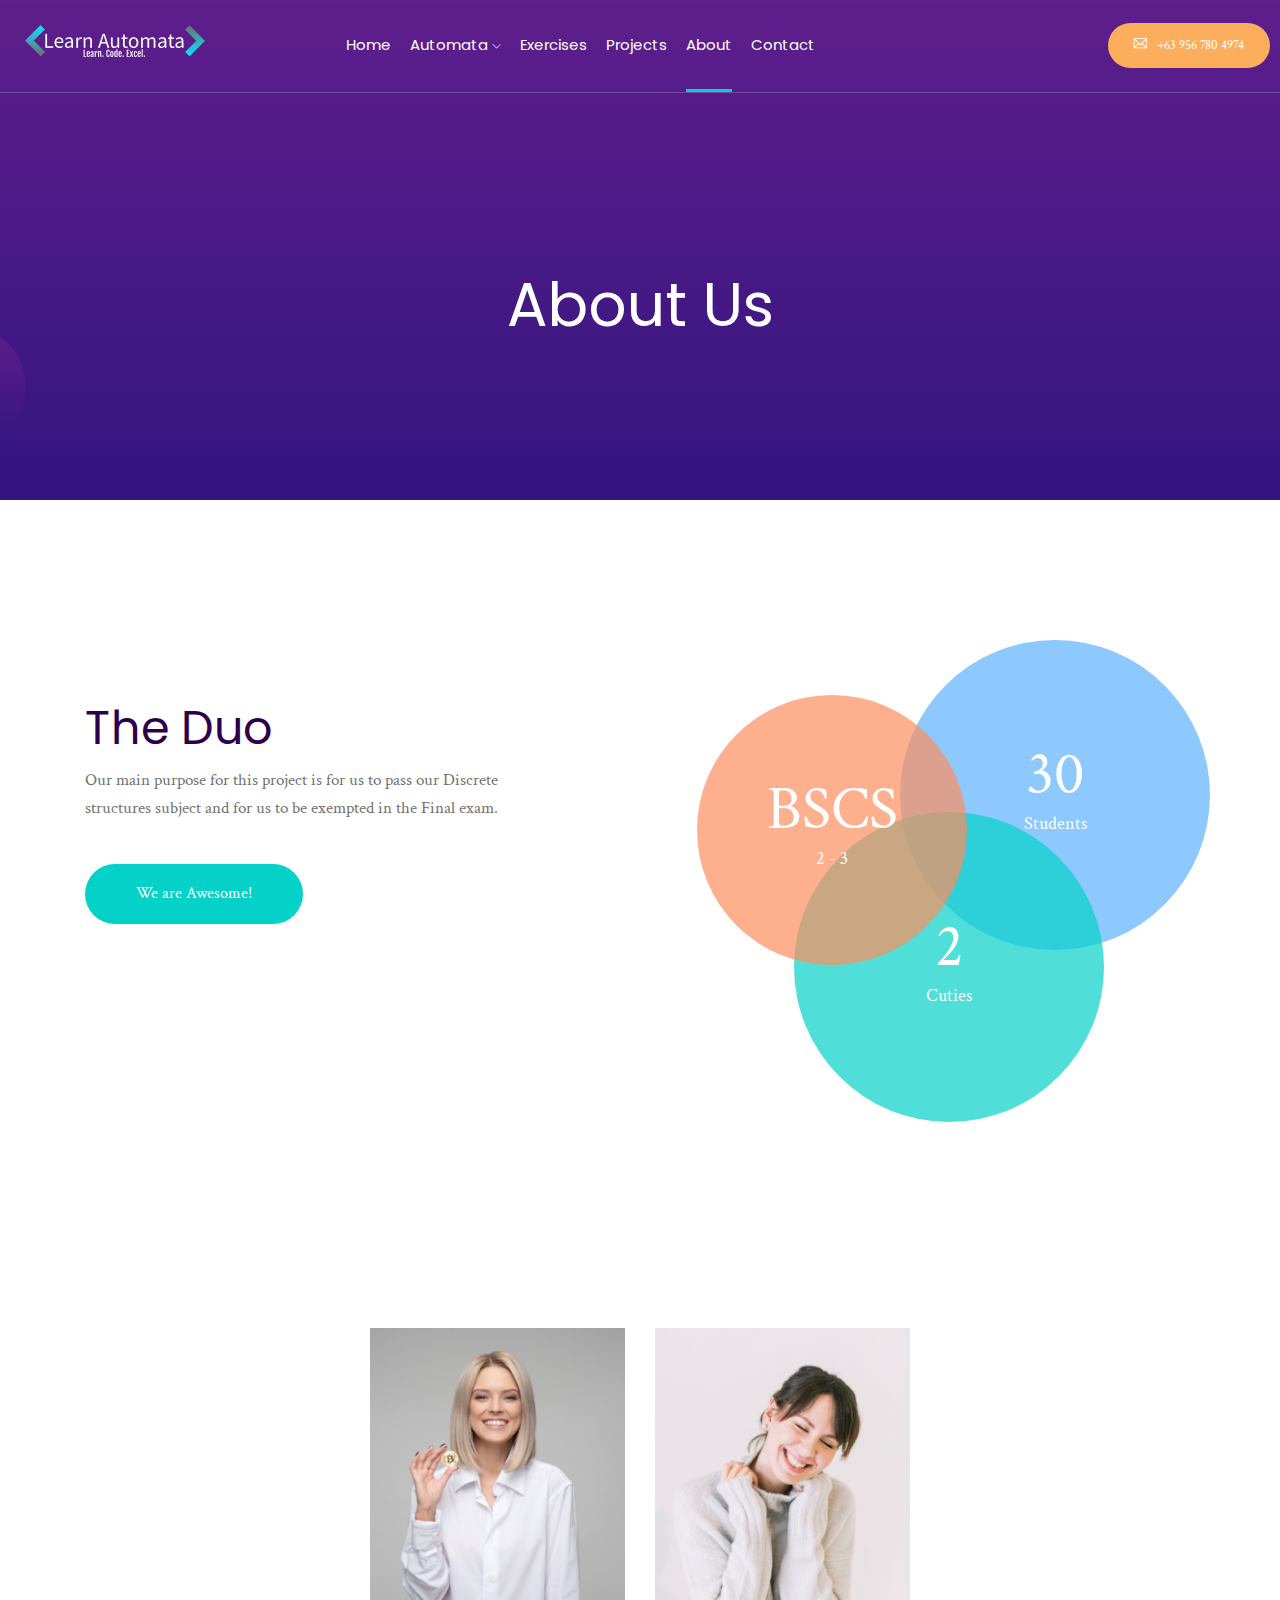
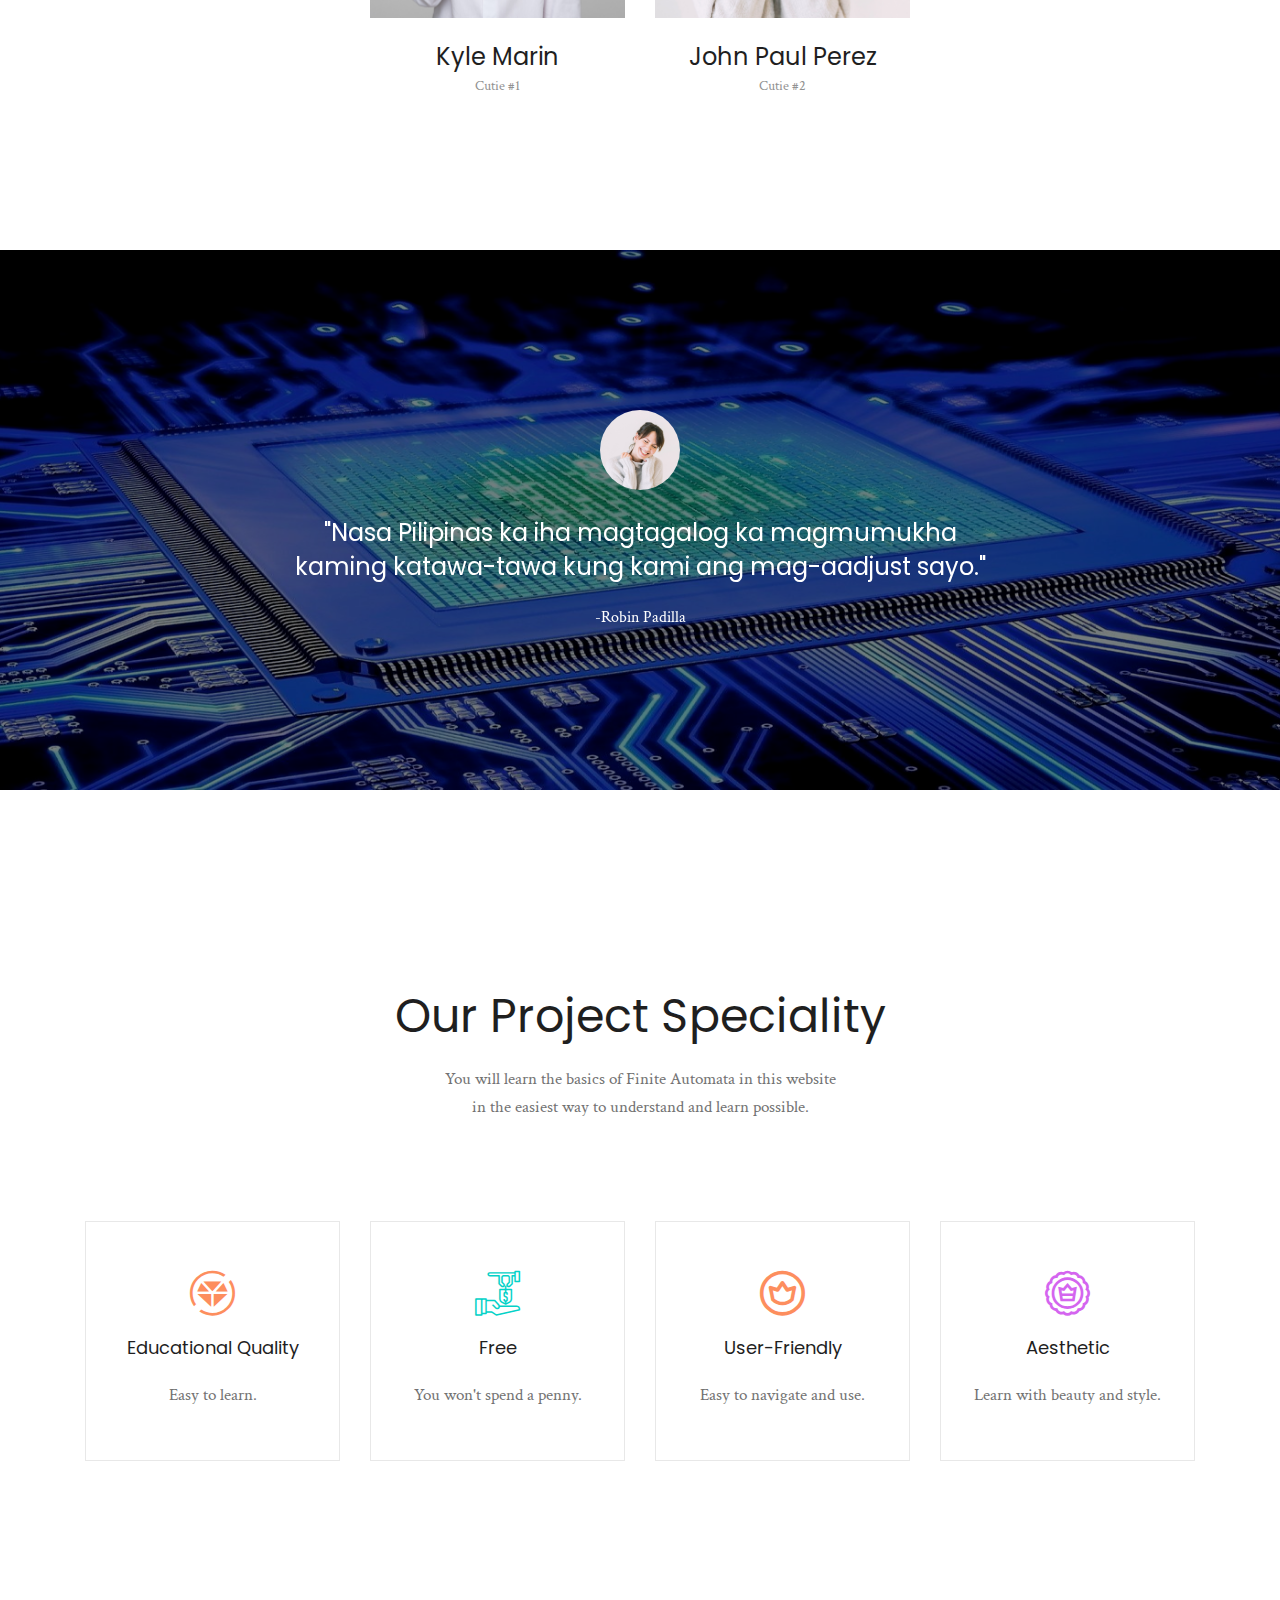
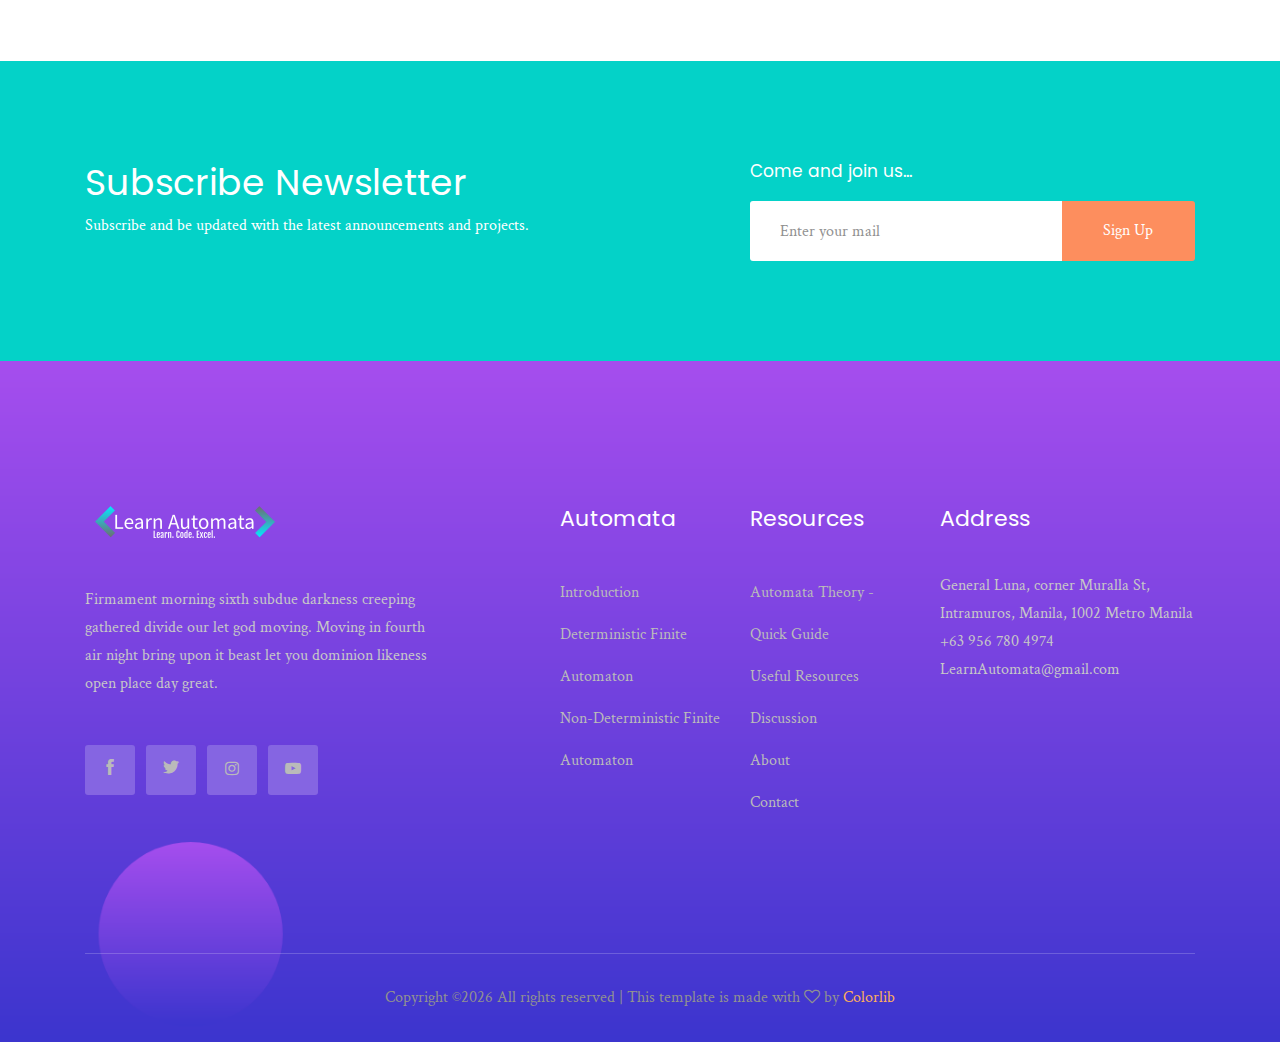
==== about.html @ 72d00b86 "123" ====
<!doctype html>
<html class="no-js" lang="zxx">

<head>
    <meta charset="utf-8">
    <meta http-equiv="x-ua-compatible" content="ie=edge">
    <title>Learn Automata</title>
    <meta name="description" content="">
    <meta name="viewport" content="width=device-width, initial-scale=1">

    <!-- <link rel="manifest" href="site.webmanifest"> -->
    <link rel="shortcut icon" type="image/x-icon" href="img/favicon.png">
    <!-- Place favicon.ico in the root directory -->

    <!-- CSS here -->
    <link rel="stylesheet" href="css/bootstrap.min.css">
    <link rel="stylesheet" href="css/owl.carousel.min.css">
    <link rel="stylesheet" href="css/magnific-popup.css">
    <link rel="stylesheet" href="css/font-awesome.min.css">
    <link rel="stylesheet" href="css/themify-icons.css">
    <link rel="stylesheet" href="css/nice-select.css">
    <link rel="stylesheet" href="css/flaticon.css">
    <link rel="stylesheet" href="css/gijgo.css">
    <link rel="stylesheet" href="css/animate.css">
    <link rel="stylesheet" href="css/slicknav.css">
    <link rel="stylesheet" href="css/style.css">
    <!-- <link rel="stylesheet" href="css/responsive.css"> -->
</head>

<body>
    <!--[if lte IE 9]>
            <p class="browserupgrade">You are using an <strong>outdated</strong> browser. Please <a href="https://browsehappy.com/">upgrade your browser</a> to improve your experience and security.</p>
        <![endif]-->

  <!-- header-start -->
    <header>
        <div class="header-area ">
            <div id="sticky-header" class="main-header-area">
                <div class="container-fluid p-0">
                    <div class="row align-items-center no-gutters">
                        <div class="col-xl-2 col-lg-2">
                            <div class="logo-img">
                                <a href="index.html">
                                    <img src="img/logo.png" alt="">
                                </a>
                            </div>
                        </div>
                        <div class="col-xl-7 col-lg-7">
                            <div class="main-menu  d-none d-lg-block">
                                <nav>
                                    <ul id="navigation">
                                        <li><a href="index.html">home</a></li>
                                        <li><a href="#">Automata <i class="ti-angle-down"></i></a>
                                            <ul class="submenu">
                                                <li><a href="course_details.html">Introduction</a></li>
                                                <li><a href="elements.html">Deterministic Finite Automaton</a></li>
												<li><a href="elements.html">Non-Deterministic Finite Automaton</a></li>
												<li><a href="elements.html">Terminologies</a></li>
                                            </ul>
                                        </li>
					<li><a href="Courses.html">Exercises</a></li>
                    <li><a href="blog.html">Projects</a></li>
					<li><a class="active" href="about.html">About</a></li>
                                        <li><a href="contact.html">Contact</a></li>
                                    </ul>
                                </nav>
                            </div>
                        </div>
                        <div class="col-xl-3 col-lg-3 d-none d-lg-block">
                            <div class="log_chat_area d-flex align-items-center">
                                <div class="live_chat_btn">
                                    <a class="boxed_btn_orange" href="#">
                                        <i class="ti-email"></i>
                                        <span>+63 956 780 4974</span>
                                    </a>
                                </div>
                            </div>
                        </div>
                        <div class="col-12">
                            <div class="mobile_menu d-  d-lg-none"></div>
                        </div>  
                    </div>
                </div>
            </div>
        </div>
    </header>
    <!-- header-end -->

        <!-- bradcam_area_start -->
        <div class="bradcam_area breadcam_bg overlay2">
            <h3>About Us</h3>
        </div>
        <!-- bradcam_area_end -->

    <!-- about_area_start -->
    <div class="about_area">
        <div class="container">
            <div class="row">
                <div class="col-xl-5 col-lg-6">
                    <div class="single_about_info">
                        <h3>The Duo</h3>
                        <p>Our main purpose for this project is for us to pass our Discrete 
							structures subject and for us to be exempted in the Final exam.</p>
                        <a href="#" class="boxed_btn">We are Awesome!</a>
                    </div>
                </div>
                <div class="col-xl-6 offset-xl-1 col-lg-6">
                    <div class="about_tutorials">
                        <div class="courses">
                            <div class="inner_courses">
                                <div class="text_info">
                                    <span>BSCS</span>
                                    <p> 2 - 3</p>
                                </div>
                            </div>
                        </div>
                        <div class="courses-blue">
                            <div class="inner_courses">
                                <div class="text_info">
                                    <span>30</span>
                                    <p> Students</p>
                                </div>

                            </div>
                        </div>
                        <div class="courses-sky">
                            <div class="inner_courses">
                                <div class="text_info">
                                    <span>2</span>
                                    <p> Cuties</p>
                                </div>

                            </div>
                        </div>
                    </div>
                </div>
            </div>
        </div>
    </div>
    <!-- about_area_end -->

    <!-- our_team_member_start -->
    <div class="our_team_member">
        <div class="container">
            <div class="row">
                 <div class="col-xl-3 col-md-6 col-lg-3">
                    <div class="single_team">
                        <div class="thumb">
                            <img src="" alt="">
                            <div class="social_link">
                                <a href="#"><i class="fa fa-envelope"></i></a>
                                <a href="#"><i class="fa fa-twitter"></i></a>
                                <a href="#"><i class="fa fa-linkedin"></i></a>
                            </div>
                        </div>
                        <div class="master_name text-center">
                            <h3></h3>
                            <p></p>
                        </div>
                    </div>
                </div>
                <div class="col-xl-3 col-md-6 col-lg-3">
                    <div class="single_team">
                        <div class="thumb">
                            <img src="img/team/2.png" alt="">
                            <div class="social_link">
                                <a href="#"><i class="fa fa-envelope"></i></a>
                                <a href="#"><i class="fa fa-twitter"></i></a>
                                <a href="#"><i class="fa fa-linkedin"></i></a>
                            </div>
                        </div>
                        <div class="master_name text-center">
                            <h3>Kyle Marin</h3>
                            <p>Cutie #1</p>
                        </div>
                    </div>
                </div>
                <div class="col-xl-3 col-md-6 col-lg-3">
                    <div class="single_team">
                        <div class="thumb">
                            <img src="img/team/3.png" alt="">
                            <div class="social_link">
                                <a href="#"><i class="fa fa-envelope"></i></a>
                                <a href="#"><i class="fa fa-twitter"></i></a>
                                <a href="#"><i class="fa fa-linkedin"></i></a>
                            </div>
                        </div>
                        <div class="master_name text-center">
                            <h3>John Paul Perez</h3>
                            <p>Cutie #2</p>
                        </div>
                    </div>
                </div>
                <div class="col-xl-3 col-md-6 col-lg-3">
                    <div class="single_team">
                        <div class="thumb">
                            <img src="" alt="">
                            <div class="social_link">
                                <a href="#"><i class="fa fa-envelope"></i></a>
                                <a href="#"><i class="fa fa-twitter"></i></a>
                                <a href="#"><i class="fa fa-linkedin"></i></a>
                            </div>
                        </div>
                        <div class="master_name text-center">
                            <h3></h3>
                            <p></p>
                        </div>
                    </div>
                </div>
            </div>
        </div>
    </div>
    <!-- our_team_member_end -->

    <!-- testimonial_area_start -->
    <div class="testimonial_area testimonial_bg_1 overlay">
        <div class="testmonial_active owl-carousel">
            <div class="single_testmoial">
                <div class="container">
                    <div class="row">
                        <div class="col-xl-12">
                            <div class="testmonial_text text-center">
                                <div class="author_img">
                                    <img src="img/testmonial/author_img.png" alt="">
                                </div>
                                <p>
                                    "Nasa Pilipinas ka iha magtagalog ka magmumukha <br>
                                    kaming katawa-tawa kung kami ang mag-aadjust sayo."
                                </p>
                                <span> -Robin Padilla</span>
                            </div>
                        </div>
                    </div>
                </div>
            </div>
            <div class="single_testmoial">
                <div class="container">
                    <div class="row">
                        <div class="col-xl-12">
                            <div class="testmonial_text text-center">
                                <div class="author_img">
                                    <img src="img/testmonial/author_img.png" alt="">
                                </div>
                                <p>
                                    "Aling Vicky! Aling Vicky! <br> 
									Yung anak mo nahulog sa kanal!"
                                </p>
                                <span> -Bystander</span>
                            </div>
                        </div>
                    </div>
                </div>
            </div>
			<div class="single_testmoial">
                <div class="container">
                    <div class="row">
                        <div class="col-xl-12">
                            <div class="testmonial_text text-center">
                                <div class="author_img">
                                    <img src="img/testmonial/author_img.png" alt="">
                                </div>
                                <p>
                                    "You're Road!"
                                </p>
                                <span> -Jenny</span>
                            </div>
                        </div>
                    </div>
                </div>
            </div>
			<div class="single_testmoial">
                <div class="container">
                    <div class="row">
                        <div class="col-xl-12">
                            <div class="testmonial_text text-center">
                                <div class="author_img">
                                    <img src="img/testmonial/author_img.png" alt="">
                                </div>
                                <p>
                                    "Bakit ako matatakot?!"
                                </p>
                                <span> -Jun Calumpiano</span>
                            </div>
                        </div>
                    </div>
                </div>
            </div>
			<div class="single_testmoial">
                <div class="container">
                    <div class="row">
                        <div class="col-xl-12">
                            <div class="testmonial_text text-center">
                                <div class="author_img">
                                    <img src="img/testmonial/author_img.png" alt="">
                                </div>
                                <p>
                                    "Wala na finish na."
                                </p>
                                <span> -Bethel Vendelmar Jr.</span>
                            </div>
                        </div>
                    </div>
                </div>
            </div>
			<div class="single_testmoial">
                <div class="container">
                    <div class="row">
                        <div class="col-xl-12">
                            <div class="testmonial_text text-center">
                                <div class="author_img">
                                    <img src="img/testmonial/author_img.png" alt="">
                                </div>
                                <p>
                                    "Advance ako mag-isip."
                                </p>
                                <span> -Albert Mangapit</span>
                            </div>
                        </div>
                    </div>
                </div>
            </div>
        </div>
    </div>
    <!-- testimonial_area_end -->

    <!-- our_courses_start -->
    <div class="our_courses">
        <div class="container">
            <div class="row">
                <div class="col-xl-12">
                    <div class="section_title text-center mb-100">
                        <h3>Our Project Speciality</h3>
                        <p>You will learn the basics of Finite Automata in this website <br>
                            in the easiest way to understand and learn possible.
                        </p>
                    </div>
                </div>
            </div>
            <div class="row">
                <div class="col-xl-3 col-md-6 col-lg-6">
                    <div class="single_course text-center">
                        <div class="icon">
                            <i class="flaticon-art-and-design"></i>
                        </div>
                        <h3>Educational Quality</h3>
                        <p>
                            Easy to learn.
                        </p>
                    </div>
                </div>
                <div class="col-xl-3 col-md-6 col-lg-6">
                    <div class="single_course text-center">
                        <div class="icon blue">
                            <i class="flaticon-business-and-finance"></i>
                        </div>
                        <h3>Free</h3>
                        <p>
                            You won't spend a penny.
                        </p>
                    </div>
                </div>
                <div class="col-xl-3 col-md-6 col-lg-6">
                    <div class="single_course text-center">
                        <div class="icon">
                            <i class="flaticon-premium"></i>
                        </div>
                        <h3>User-Friendly</h3>
                        <p>
                            Easy to navigate and use.
                        </p>
                    </div>
                </div>
                <div class="col-xl-3 col-md-6 col-lg-6">
                    <div class="single_course text-center">
                        <div class="icon gradient">
                            <i class="flaticon-crown"></i>
                        </div>
                        <h3>Aesthetic</h3>
                        <p>
                            Learn with beauty and style.
                        </p>
                    </div>
                </div>
            </div>
        </div>
    </div>
    <!-- our_courses_end -->

    <!-- subscribe_newsletter_Start -->
    <div class="subscribe_newsletter">
        <div class="container">
            <div class="row">
                <div class="col-xl-6 col-lg-6">
                    <div class="newsletter_text">
                        <h3>Subscribe Newsletter</h3>
                        <p>Subscribe and be updated with the latest announcements and projects.</p>
                    </div>
                </div>
                <div class="col-xl-5 offset-xl-1 col-lg-6">
                    <div class="newsletter_form">
                        <h4>Come and join us...</h4>
                        <form action="#" class="newsletter_form">
                            <input type="text" placeholder="Enter your mail">
                            <button type="submit">Sign Up</button>
                        </form>
                    </div>
                </div>
            </div>
        </div>
    </div>
    <!-- subscribe_newsletter_end -->

    <!-- footer -->
    <footer class="footer footer_bg_1">
        <div class="footer_top">
            <div class="container">
                <div class="row">
                    <div class="col-xl-4 col-md-6 col-lg-4">
                        <div class="footer_widget">
                            <div class="footer_logo">
                                <a href="#">
                                    <img src="img/logo.png" alt="">
                                </a>
                            </div>
                            <p>
                                Firmament morning sixth subdue darkness creeping gathered divide our let god moving.
                                Moving in fourth air night bring upon it beast let you dominion likeness open place day
                                great.
                            </p>
                            <div class="socail_links">
                                <ul>
                                    <li>
                                        <a href="#">
                                            <i class="ti-facebook"></i>
                                        </a>
                                    </li>
                                    <li>
                                        <a href="#">
                                            <i class="ti-twitter-alt"></i>
                                        </a>
                                    </li>
                                    <li>
                                        <a href="#">
                                            <i class="fa fa-instagram"></i>
                                        </a>
                                    </li>
                                    <li>
                                        <a href="#">
                                            <i class="fa fa-youtube-play"></i>
                                        </a>
                                    </li>
                                </ul>
                            </div>

                        </div>
                    </div>
                    <div class="col-xl-2 offset-xl-1 col-md-6 col-lg-3">
                        <div class="footer_widget">
                            <h3 class="footer_title">
                                Automata
                            </h3>
                            <ul>
                                <li><a href="#">Introduction</a></li>
                                <li><a href="#">Deterministic Finite Automaton</a></li>
                                <li><a href="#">Non-Deterministic Finite Automaton</a></li>
                            </ul>

                        </div>
                    </div>
                    <div class="col-xl-2 col-md-6 col-lg-2">
                        <div class="footer_widget">
                            <h3 class="footer_title">
                                Resources
                            </h3>
                            <ul>
                                <li><a href="#">Automata Theory - Quick Guide</a></li>
                                <li><a href="#">Useful Resources</a></li>
                                <li><a href="#">Discussion</a></li>
                                <li><a href="#"> About</a></li>
                                <li><a href="#"> Contact</a></li>
                            </ul>
                        </div>
                    </div>
                    <div class="col-xl-3 col-md-6 col-lg-3">
                        <div class="footer_widget">
                            <h3 class="footer_title">
                                Address
                            </h3>
                            <p>
                                General Luna, corner Muralla St, <br>
								Intramuros, Manila, 1002 Metro Manila <br>
                                +63 956 780 4974 <br>
                                LearnAutomata@gmail.com
                            </p>
                        </div>
                    </div>
                </div>
            </div>
        </div>
        <div class="copy-right_text">
            <div class="container">
                <div class="footer_border"></div>
                <div class="row">
                    <div class="col-xl-12">
                        <p class="copy_right text-center">
                            <!-- Link back to Colorlib can't be removed. Template is licensed under CC BY 3.0. -->
Copyright &copy;<script>document.write(new Date().getFullYear());</script> All rights reserved | This template is made with <i class="fa fa-heart-o" aria-hidden="true"></i> by <a href="https://colorlib.com" target="_blank">Colorlib</a>
<!-- Link back to Colorlib can't be removed. Template is licensed under CC BY 3.0. -->
                        </p>
                    </div>
                </div>
            </div>
        </div>
    </footer>
    <!-- footer -->


    <!-- form itself end-->
    <form id="test-form" class="white-popup-block mfp-hide">
        <div class="popup_box ">
            <div class="popup_inner">
                <div class="logo text-center">
                    <a href="#">
                        <img src="img/form-logo.png" alt="">
                    </a>
                </div>
                <h3>Sign in</h3>
                <form action="#">
                    <div class="row">
                        <div class="col-xl-12 col-md-12">
                            <input type="email" placeholder="Enter email">
                        </div>
                        <div class="col-xl-12 col-md-12">
                            <input type="password" placeholder="Password">
                        </div>
                        <div class="col-xl-12">
                            <button type="submit" class="boxed_btn_orange">Sign in</button>
                        </div>
                    </div>
                </form>
                <p class="doen_have_acc">Don’t have an account? <a class="dont-hav-acc" href="#test-form2">Sign Up</a>
                </p>
            </div>
        </div>
    </form>
    <!-- form itself end -->

    <!-- form itself end-->
    <form id="test-form2" class="white-popup-block mfp-hide">
        <div class="popup_box ">
            <div class="popup_inner">
                <div class="logo text-center">
                    <a href="#">
                        <img src="img/form-logo.png" alt="">
                    </a>
                </div>
                <h3>Resistration</h3>
                <form action="#">
                    <div class="row">
                        <div class="col-xl-12 col-md-12">
                            <input type="email" placeholder="Enter email">
                        </div>
                        <div class="col-xl-12 col-md-12">
                            <input type="password" placeholder="Password">
                        </div>
                        <div class="col-xl-12 col-md-12">
                            <input type="Password" placeholder="Confirm password">
                        </div>
                        <div class="col-xl-12">
                            <button type="submit" class="boxed_btn_orange">Sign Up</button>
                        </div>
                    </div>
                </form>
            </div>
        </div>
    </form>
    <!-- form itself end -->


    <!-- JS here -->
    <script src="js/vendor/modernizr-3.5.0.min.js"></script>
    <script src="js/vendor/jquery-1.12.4.min.js"></script>
    <script src="js/popper.min.js"></script>
    <script src="js/bootstrap.min.js"></script>
    <script src="js/owl.carousel.min.js"></script>
    <script src="js/isotope.pkgd.min.js"></script>
    <script src="js/ajax-form.js"></script>
    <script src="js/waypoints.min.js"></script>
    <script src="js/jquery.counterup.min.js"></script>
    <script src="js/imagesloaded.pkgd.min.js"></script>
    <script src="js/scrollIt.js"></script>
    <script src="js/jquery.scrollUp.min.js"></script>
    <script src="js/wow.min.js"></script>
    <script src="js/nice-select.min.js"></script>
    <script src="js/jquery.slicknav.min.js"></script>
    <script src="js/jquery.magnific-popup.min.js"></script>
    <script src="js/plugins.js"></script>
    <script src="js/gijgo.min.js"></script>

    <!--contact js-->
    <script src="js/contact.js"></script>
    <script src="js/jquery.ajaxchimp.min.js"></script>
    <script src="js/jquery.form.js"></script>
    <script src="js/jquery.validate.min.js"></script>
    <script src="js/mail-script.js"></script>

    <script src="js/main.js"></script>
</body>

</html>
---- css/themify-icons.css ----
@font-face {
	font-family: 'themify';
	src:url('../fonts/themify.eot?-fvbane');
	src:url('../fonts/themify.eot?#iefix-fvbane') format('embedded-opentype'),
		url('../fonts/themify.woff?-fvbane') format('woff'),
		url('../fonts/themify.ttf?-fvbane') format('truetype'),
		url('../fonts/themify.svg?-fvbane#themify') format('svg');
	font-weight: normal;
	font-style: normal;
}

[class^="ti-"], [class*=" ti-"] {
	font-family: 'themify';
	/* speak: none; */
	font-style: normal;
	font-weight: normal;
	font-variant: normal;
	text-transform: none;
	line-height: 1;

	/* Better Font Rendering =========== */
	-webkit-font-smoothing: antialiased;
	-moz-osx-font-smoothing: grayscale;
}

.ti-wand:before {
	content: "\e600";
}
.ti-volume:before {
	content: "\e601";
}
.ti-user:before {
	content: "\e602";
}
.ti-unlock:before {
	content: "\e603";
}
.ti-unlink:before {
	content: "\e604";
}
.ti-trash:before {
	content: "\e605";
}
.ti-thought:before {
	content: "\e606";
}
.ti-target:before {
	content: "\e607";
}
.ti-tag:before {
	content: "\e608";
}
.ti-tablet:before {
	content: "\e609";
}
.ti-star:before {
	content: "\e60a";
}
.ti-spray:before {
	content: "\e60b";
}
.ti-signal:before {
	content: "\e60c";
}
.ti-shopping-cart:before {
	content: "\e60d";
}
.ti-shopping-cart-full:before {
	content: "\e60e";
}
.ti-settings:before {
	content: "\e60f";
}
.ti-search:before {
	content: "\e610";
}
.ti-zoom-in:before {
	content: "\e611";
}
.ti-zoom-out:before {
	content: "\e612";
}
.ti-cut:before {
	content: "\e613";
}
.ti-ruler:before {
	content: "\e614";
}
.ti-ruler-pencil:before {
	content: "\e615";
}
.ti-ruler-alt:before {
	content: "\e616";
}
.ti-bookmark:before {
	content: "\e617";
}
.ti-bookmark-alt:before {
	content: "\e618";
}
.ti-reload:before {
	content: "\e619";
}
.ti-plus:before {
	content: "\e61a";
}
.ti-pin:before {
	content: "\e61b";
}
.ti-pencil:before {
	content: "\e61c";
}
.ti-pencil-alt:before {
	content: "\e61d";
}
.ti-paint-roller:before {
	content: "\e61e";
}
.ti-paint-bucket:before {
	content: "\e61f";
}
.ti-na:before {
	content: "\e620";
}
.ti-mobile:before {
	content: "\e621";
}
.ti-minus:before {
	content: "\e622";
}
.ti-medall:before {
	content: "\e623";
}
.ti-medall-alt:before {
	content: "\e624";
}
.ti-marker:before {
	content: "\e625";
}
.ti-marker-alt:before {
	content: "\e626";
}
.ti-arrow-up:before {
	content: "\e627";
}
.ti-arrow-right:before {
	content: "\e628";
}
.ti-arrow-left:before {
	content: "\e629";
}
.ti-arrow-down:before {
	content: "\e62a";
}
.ti-lock:before {
	content: "\e62b";
}
.ti-location-arrow:before {
	content: "\e62c";
}
.ti-link:before {
	content: "\e62d";
}
.ti-layout:before {
	content: "\e62e";
}
.ti-layers:before {
	content: "\e62f";
}
.ti-layers-alt:before {
	content: "\e630";
}
.ti-key:before {
	content: "\e631";
}
.ti-import:before {
	content: "\e632";
}
.ti-image:before {
	content: "\e633";
}
.ti-heart:before {
	content: "\e634";
}
.ti-heart-broken:before {
	content: "\e635";
}
.ti-hand-stop:before {
	content: "\e636";
}
.ti-hand-open:before {
	content: "\e637";
}
.ti-hand-drag:before {
	content: "\e638";
}
.ti-folder:before {
	content: "\e639";
}
.ti-flag:before {
	content: "\e63a";
}
.ti-flag-alt:before {
	content: "\e63b";
}
.ti-flag-alt-2:before {
	content: "\e63c";
}
.ti-eye:before {
	content: "\e63d";
}
.ti-export:before {
	content: "\e63e";
}
.ti-exchange-vertical:before {
	content: "\e63f";
}
.ti-desktop:before {
	content: "\e640";
}
.ti-cup:before {
	content: "\e641";
}
.ti-crown:before {
	content: "\e642";
}
.ti-comments:before {
	content: "\e643";
}
.ti-comment:before {
	content: "\e644";
}
.ti-comment-alt:before {
	content: "\e645";
}
.ti-close:before {
	content: "\e646";
}
.ti-clip:before {
	content: "\e647";
}
.ti-angle-up:before {
	content: "\e648";
}
.ti-angle-right:before {
	content: "\e649";
}
.ti-angle-left:before {
	content: "\e64a";
}
.ti-angle-down:before {
	content: "\e64b";
}
.ti-check:before {
	content: "\e64c";
}
.ti-check-box:before {
	content: "\e64d";
}
.ti-camera:before {
	content: "\e64e";
}
.ti-announcement:before {
	content: "\e64f";
}
.ti-brush:before {
	content: "\e650";
}
.ti-briefcase:before {
	content: "\e651";
}
.ti-bolt:before {
	content: "\e652";
}
.ti-bolt-alt:before {
	content: "\e653";
}
.ti-blackboard:before {
	content: "\e654";
}
.ti-bag:before {
	content: "\e655";
}
.ti-move:before {
	content: "\e656";
}
.ti-arrows-vertical:before {
	content: "\e657";
}
.ti-arrows-horizontal:before {
	content: "\e658";
}
.ti-fullscreen:before {
	content: "\e659";
}
.ti-arrow-top-right:before {
	content: "\e65a";
}
.ti-arrow-top-left:before {
	content: "\e65b";
}
.ti-arrow-circle-up:before {
	content: "\e65c";
}
.ti-arrow-circle-right:before {
	content: "\e65d";
}
.ti-arrow-circle-left:before {
	content: "\e65e";
}
.ti-arrow-circle-down:before {
	content: "\e65f";
}
.ti-angle-double-up:before {
	content: "\e660";
}
.ti-angle-double-right:before {
	content: "\e661";
}
.ti-angle-double-left:before {
	content: "\e662";
}
.ti-angle-double-down:before {
	content: "\e663";
}
.ti-zip:before {
	content: "\e664";
}
.ti-world:before {
	content: "\e665";
}
.ti-wheelchair:before {
	content: "\e666";
}
.ti-view-list:before {
	content: "\e667";
}
.ti-view-list-alt:before {
	content: "\e668";
}
.ti-view-grid:before {
	content: "\e669";
}
.ti-uppercase:before {
	content: "\e66a";
}
.ti-upload:before {
	content: "\e66b";
}
.ti-underline:before {
	content: "\e66c";
}
.ti-truck:before {
	content: "\e66d";
}
.ti-timer:before {
	content: "\e66e";
}
.ti-ticket:before {
	content: "\e66f";
}
.ti-thumb-up:before {
	content: "\e670";
}
.ti-thumb-down:before {
	content: "\e671";
}
.ti-text:before {
	content: "\e672";
}
.ti-stats-up:before {
	content: "\e673";
}
.ti-stats-down:before {
	content: "\e674";
}
.ti-split-v:before {
	content: "\e675";
}
.ti-split-h:before {
	content: "\e676";
}
.ti-smallcap:before {
	content: "\e677";
}
.ti-shine:before {
	content: "\e678";
}
.ti-shift-right:before {
	content: "\e679";
}
.ti-shift-left:before {
	content: "\e67a";
}
.ti-shield:before {
	content: "\e67b";
}
.ti-notepad:before {
	content: "\e67c";
}
.ti-server:before {
	content: "\e67d";
}
.ti-quote-right:before {
	content: "\e67e";
}
.ti-quote-left:before {
	content: "\e67f";
}
.ti-pulse:before {
	content: "\e680";
}
.ti-printer:before {
	content: "\e681";
}
.ti-power-off:before {
	content: "\e682";
}
.ti-plug:before {
	content: "\e683";
}
.ti-pie-chart:before {
	content: "\e684";
}
.ti-paragraph:before {
	content: "\e685";
}
.ti-panel:before {
	content: "\e686";
}
.ti-package:before {
	content: "\e687";
}
.ti-music:before {
	content: "\e688";
}
.ti-music-alt:before {
	content: "\e689";
}
.ti-mouse:before {
	content: "\e68a";
}
.ti-mouse-alt:before {
	content: "\e68b";
}
.ti-money:before {
	content: "\e68c";
}
.ti-microphone:before {
	content: "\e68d";
}
.ti-menu:before {
	content: "\e68e";
}
.ti-menu-alt:before {
	content: "\e68f";
}
.ti-map:before {
	content: "\e690";
}
.ti-map-alt:before {
	content: "\e691";
}
.ti-loop:before {
	content: "\e692";
}
.ti-location-pin:before {
	content: "\e693";
}
.ti-list:before {
	content: "\e694";
}
.ti-light-bulb:before {
	content: "\e695";
}
.ti-Italic:before {
	content: "\e696";
}
.ti-info:before {
	content: "\e697";
}
.ti-infinite:before {
	content: "\e698";
}
.ti-id-badge:before {
	content: "\e699";
}
.ti-hummer:before {
	content: "\e69a";
}
.ti-home:before {
	content: "\e69b";
}
.ti-help:before {
	content: "\e69c";
}
.ti-headphone:before {
	content: "\e69d";
}
.ti-harddrives:before {
	content: "\e69e";
}
.ti-harddrive:before {
	content: "\e69f";
}
.ti-gift:before {
	content: "\e6a0";
}
.ti-game:before {
	content: "\e6a1";
}
.ti-filter:before {
	content: "\e6a2";
}
.ti-files:before {
	content: "\e6a3";
}
.ti-file:before {
	content: "\e6a4";
}
.ti-eraser:before {
	content: "\e6a5";
}
.ti-envelope:before {
	content: "\e6a6";
}
.ti-download:before {
	content: "\e6a7";
}
.ti-direction:before {
	content: "\e6a8";
}
.ti-direction-alt:before {
	content: "\e6a9";
}
.ti-dashboard:before {
	content: "\e6aa";
}
.ti-control-stop:before {
	content: "\e6ab";
}
.ti-control-shuffle:before {
	content: "\e6ac";
}
.ti-control-play:before {
	content: "\e6ad";
}
.ti-control-pause:before {
	content: "\e6ae";
}
.ti-control-forward:before {
	content: "\e6af";
}
.ti-control-backward:before {
	content: "\e6b0";
}
.ti-cloud:before {
	content: "\e6b1";
}
.ti-cloud-up:before {
	content: "\e6b2";
}
.ti-cloud-down:before {
	content: "\e6b3";
}
.ti-clipboard:before {
	content: "\e6b4";
}
.ti-car:before {
	content: "\e6b5";
}
.ti-calendar:before {
	content: "\e6b6";
}
.ti-book:before {
	content: "\e6b7";
}
.ti-bell:before {
	content: "\e6b8";
}
.ti-basketball:before {
	content: "\e6b9";
}
.ti-bar-chart:before {
	content: "\e6ba";
}
.ti-bar-chart-alt:before {
	content: "\e6bb";
}
.ti-back-right:before {
	content: "\e6bc";
}
.ti-back-left:before {
	content: "\e6bd";
}
.ti-arrows-corner:before {
	content: "\e6be";
}
.ti-archive:before {
	content: "\e6bf";
}
.ti-anchor:before {
	content: "\e6c0";
}
.ti-align-right:before {
	content: "\e6c1";
}
.ti-align-left:before {
	content: "\e6c2";
}
.ti-align-justify:before {
	content: "\e6c3";
}
.ti-align-center:before {
	content: "\e6c4";
}
.ti-alert:before {
	content: "\e6c5";
}
.ti-alarm-clock:before {
	content: "\e6c6";
}
.ti-agenda:before {
	content: "\e6c7";
}
.ti-write:before {
	content: "\e6c8";
}
.ti-window:before {
	content: "\e6c9";
}
.ti-widgetized:before {
	content: "\e6ca";
}
.ti-widget:before {
	content: "\e6cb";
}
.ti-widget-alt:before {
	content: "\e6cc";
}
.ti-wallet:before {
	content: "\e6cd";
}
.ti-video-clapper:before {
	content: "\e6ce";
}
.ti-video-camera:before {
	content: "\e6cf";
}
.ti-vector:before {
	content: "\e6d0";
}
.ti-themify-logo:before {
	content: "\e6d1";
}
.ti-themify-favicon:before {
	content: "\e6d2";
}
.ti-themify-favicon-alt:before {
	content: "\e6d3";
}
.ti-support:before {
	content: "\e6d4";
}
.ti-stamp:before {
	content: "\e6d5";
}
.ti-split-v-alt:before {
	content: "\e6d6";
}
.ti-slice:before {
	content: "\e6d7";
}
.ti-shortcode:before {
	content: "\e6d8";
}
.ti-shift-right-alt:before {
	content: "\e6d9";
}
.ti-shift-left-alt:before {
	content: "\e6da";
}
.ti-ruler-alt-2:before {
	content: "\e6db";
}
.ti-receipt:before {
	content: "\e6dc";
}
.ti-pin2:before {
	content: "\e6dd";
}
.ti-pin-alt:before {
	content: "\e6de";
}
.ti-pencil-alt2:before {
	content: "\e6df";
}
.ti-palette:before {
	content: "\e6e0";
}
.ti-more:before {
	content: "\e6e1";
}
.ti-more-alt:before {
	content: "\e6e2";
}
.ti-microphone-alt:before {
	content: "\e6e3";
}
.ti-magnet:before {
	content: "\e6e4";
}
.ti-line-double:before {
	content: "\e6e5";
}
.ti-line-dotted:before {
	content: "\e6e6";
}
.ti-line-dashed:before {
	content: "\e6e7";
}
.ti-layout-width-full:before {
	content: "\e6e8";
}
.ti-layout-width-default:before {
	content: "\e6e9";
}
.ti-layout-width-default-alt:before {
	content: "\e6ea";
}
.ti-layout-tab:before {
	content: "\e6eb";
}
.ti-layout-tab-window:before {
	content: "\e6ec";
}
.ti-layout-tab-v:before {
	content: "\e6ed";
}
.ti-layout-tab-min:before {
	content: "\e6ee";
}
.ti-layout-slider:before {
	content: "\e6ef";
}
.ti-layout-slider-alt:before {
	content: "\e6f0";
}
.ti-layout-sidebar-right:before {
	content: "\e6f1";
}
.ti-layout-sidebar-none:before {
	content: "\e6f2";
}
.ti-layout-sidebar-left:before {
	content: "\e6f3";
}
.ti-layout-placeholder:before {
	content: "\e6f4";
}
.ti-layout-menu:before {
	content: "\e6f5";
}
.ti-layout-menu-v:before {
	content: "\e6f6";
}
.ti-layout-menu-separated:before {
	content: "\e6f7";
}
.ti-layout-menu-full:before {
	content: "\e6f8";
}
.ti-layout-media-right-alt:before {
	content: "\e6f9";
}
.ti-layout-media-right:before {
	content: "\e6fa";
}
.ti-layout-media-overlay:before {
	content: "\e6fb";
}
.ti-layout-media-overlay-alt:before {
	content: "\e6fc";
}
.ti-layout-media-overlay-alt-2:before {
	content: "\e6fd";
}
.ti-layout-media-left-alt:before {
	content: "\e6fe";
}
.ti-layout-media-left:before {
	content: "\e6ff";
}
.ti-layout-media-center-alt:before {
	content: "\e700";
}
.ti-layout-media-center:before {
	content: "\e701";
}
.ti-layout-list-thumb:before {
	content: "\e702";
}
.ti-layout-list-thumb-alt:before {
	content: "\e703";
}
.ti-layout-list-post:before {
	content: "\e704";
}
.ti-layout-list-large-image:before {
	content: "\e705";
}
.ti-layout-line-solid:before {
	content: "\e706";
}
.ti-layout-grid4:before {
	content: "\e707";
}
.ti-layout-grid3:before {
	content: "\e708";
}
.ti-layout-grid2:before {
	content: "\e709";
}
.ti-layout-grid2-thumb:before {
	content: "\e70a";
}
.ti-layout-cta-right:before {
	content: "\e70b";
}
.ti-layout-cta-left:before {
	content: "\e70c";
}
.ti-layout-cta-center:before {
	content: "\e70d";
}
.ti-layout-cta-btn-right:before {
	content: "\e70e";
}
.ti-layout-cta-btn-left:before {
	content: "\e70f";
}
.ti-layout-column4:before {
	content: "\e710";
}
.ti-layout-column3:before {
	content: "\e711";
}
.ti-layout-column2:before {
	content: "\e712";
}
.ti-layout-accordion-separated:before {
	content: "\e713";
}
.ti-layout-accordion-merged:before {
	content: "\e714";
}
.ti-layout-accordion-list:before {
	content: "\e715";
}
.ti-ink-pen:before {
	content: "\e716";
}
.ti-info-alt:before {
	content: "\e717";
}
.ti-help-alt:before {
	content: "\e718";
}
.ti-headphone-alt:before {
	content: "\e719";
}
.ti-hand-point-up:before {
	content: "\e71a";
}
.ti-hand-point-right:before {
	content: "\e71b";
}
.ti-hand-point-left:before {
	content: "\e71c";
}
.ti-hand-point-down:before {
	content: "\e71d";
}
.ti-gallery:before {
	content: "\e71e";
}
.ti-face-smile:before {
	content: "\e71f";
}
.ti-face-sad:before {
	content: "\e720";
}
.ti-credit-card:before {
	content: "\e721";
}
.ti-control-skip-forward:before {
	content: "\e722";
}
.ti-control-skip-backward:before {
	content: "\e723";
}
.ti-control-record:before {
	content: "\e724";
}
.ti-control-eject:before {
	content: "\e725";
}
.ti-comments-smiley:before {
	content: "\e726";
}
.ti-brush-alt:before {
	content: "\e727";
}
.ti-youtube:before {
	content: "\e728";
}
.ti-vimeo:before {
	content: "\e729";
}
.ti-twitter:before {
	content: "\e72a";
}
.ti-time:before {
	content: "\e72b";
}
.ti-tumblr:before {
	content: "\e72c";
}
.ti-skype:before {
	content: "\e72d";
}
.ti-share:before {
	content: "\e72e";
}
.ti-share-alt:before {
	content: "\e72f";
}
.ti-rocket:before {
	content: "\e730";
}
.ti-pinterest:before {
	content: "\e731";
}
.ti-new-window:before {
	content: "\e732";
}
.ti-microsoft:before {
	content: "\e733";
}
.ti-list-ol:before {
	content: "\e734";
}
.ti-linkedin:before {
	content: "\e735";
}
.ti-layout-sidebar-2:before {
	content: "\e736";
}
.ti-layout-grid4-alt:before {
	content: "\e737";
}
.ti-layout-grid3-alt:before {
	content: "\e738";
}
.ti-layout-grid2-alt:before {
	content: "\e739";
}
.ti-layout-column4-alt:before {
	content: "\e73a";
}
.ti-layout-column3-alt:before {
	content: "\e73b";
}
.ti-layout-column2-alt:before {
	content: "\e73c";
}
.ti-instagram:before {
	content: "\e73d";
}
.ti-google:before {
	content: "\e73e";
}
.ti-github:before {
	content: "\e73f";
}
.ti-flickr:before {
	content: "\e740";
}
.ti-facebook:before {
	content: "\e741";
}
.ti-dropbox:before {
	content: "\e742";
}
.ti-dribbble:before {
	content: "\e743";
}
.ti-apple:before {
	content: "\e744";
}
.ti-android:before {
	content: "\e745";
}
.ti-save:before {
	content: "\e746";
}
.ti-save-alt:before {
	content: "\e747";
}
.ti-yahoo:before {
	content: "\e748";
}
.ti-wordpress:before {
	content: "\e749";
}
.ti-vimeo-alt:before {
	content: "\e74a";
}
.ti-twitter-alt:before {
	content: "\e74b";
}
.ti-tumblr-alt:before {
	content: "\e74c";
}
.ti-trello:before {
	content: "\e74d";
}
.ti-stack-overflow:before {
	content: "\e74e";
}
.ti-soundcloud:before {
	content: "\e74f";
}
.ti-sharethis:before {
	content: "\e750";
}
.ti-sharethis-alt:before {
	content: "\e751";
}
.ti-reddit:before {
	content: "\e752";
}
.ti-pinterest-alt:before {
	content: "\e753";
}
.ti-microsoft-alt:before {
	content: "\e754";
}
.ti-linux:before {
	content: "\e755";
}
.ti-jsfiddle:before {
	content: "\e756";
}
.ti-joomla:before {
	content: "\e757";
}
.ti-html5:before {
	content: "\e758";
}
.ti-flickr-alt:before {
	content: "\e759";
}
.ti-email:before {
	content: "\e75a";
}
.ti-drupal:before {
	content: "\e75b";
}
.ti-dropbox-alt:before {
	content: "\e75c";
}
.ti-css3:before {
	content: "\e75d";
}
.ti-rss:before {
	content: "\e75e";
}
.ti-rss-alt:before {
	content: "\e75f";
}
---- css/nice-select.css ----
.nice-select {
  -webkit-tap-highlight-color: transparent;
  background-color: #fff;
  border-radius: 5px;
  border: solid 1px #e8e8e8;
  box-sizing: border-box;
  clear: both;
  cursor: pointer;
  display: block;
  float: left;
  font-family: inherit;
  font-size: 14px;
  font-weight: normal;
  height: 42px;
  line-height: 40px;
  outline: none;
  padding-left: 18px;
  padding-right: 30px;
  position: relative;
  text-align: left !important;
  -webkit-transition: all 0.2s ease-in-out;
  transition: all 0.2s ease-in-out;
  -webkit-user-select: none;
     -moz-user-select: none;
      -ms-user-select: none;
          user-select: none;
  white-space: nowrap;
  width: auto; }
  .nice-select:hover {
    border-color: #dbdbdb; }
  .nice-select:active, .nice-select.open, .nice-select:focus {
    border-color: #999; }


  .nice-select.disabled {
    border-color: #ededed;
    color: #999;
    pointer-events: none; }
    .nice-select.disabled:after {
      border-color: #cccccc; }
  .nice-select.wide {
    width: 100%; }
    .nice-select.wide .list {
      left: 0 !important;
      right: 0 !important; }
  .nice-select.right {
    float: right; }
    .nice-select.right .list {
      left: auto;
      right: 0; }
  .nice-select.small {
    font-size: 12px;
    height: 36px;
    line-height: 34px; }
    .nice-select.small:after {
      height: 4px;
      width: 4px; }
    .nice-select.small .option {
      line-height: 34px;
      min-height: 34px; }
  .nice-select .list {
    background-color: #fff;
    border-radius: 5px;
    box-shadow: 0 0 0 1px rgba(68, 68, 68, 0.11);
    box-sizing: border-box;
    margin-top: 4px;
    opacity: 0;
    overflow: hidden;
    padding: 0;
    pointer-events: none;
    position: absolute;
    top: 100%;
    left: 0;
    -webkit-transform-origin: 50% 0;
        -ms-transform-origin: 50% 0;
            transform-origin: 50% 0;
    -webkit-transform: scale(0.75) translateY(-21px);
        -ms-transform: scale(0.75) translateY(-21px);
            transform: scale(0.75) translateY(-21px);
    -webkit-transition: all 0.2s cubic-bezier(0.5, 0, 0, 1.25), opacity 0.15s ease-out;
    transition: all 0.2s cubic-bezier(0.5, 0, 0, 1.25), opacity 0.15s ease-out;
    z-index: 9; }
    .nice-select .list:hover .option:not(:hover) {
      background-color: transparent !important; }
  .nice-select .option {
    cursor: pointer;
    font-weight: 400;
    line-height: 40px;
    list-style: none;
    min-height: 40px;
    outline: none;
    padding-left: 18px;
    padding-right: 29px;
    text-align: left;
    -webkit-transition: all 0.2s;
    transition: all 0.2s; }
    .nice-select .option:hover, .nice-select .option.focus, .nice-select .option.selected.focus {
      background-color: #f6f6f6; }
    .nice-select .option.selected {
      font-weight: bold; }
    .nice-select .option.disabled {
      background-color: transparent;
      color: #999;
      cursor: default; }

.no-csspointerevents .nice-select .list {
  display: none; }

.no-csspointerevents .nice-select.open .list {
  display: block; }





  /* ,,,,,,,,,,,,,,,, */


  .nice-select:after {
    content: "\e64b";
    display: block;
    height: 5px;
    margin-top: -5px;
    pointer-events: none;
    position: absolute;
    right: 30px;
    top: 8px;
    transition: all 0.15s ease-in-out;
    width: 5px;
    font-family: 'themify';
    color: #ddd; }

    .nice-select.open:after {
 }
    .nice-select.open .list {
      opacity: 1;
      pointer-events: auto;
      -webkit-transform: scale(1) translateY(0);
          -ms-transform: scale(1) translateY(0);
              transform: scale(1) translateY(0); }
---- css/flaticon.css ----
/*
  	Flaticon icon font: Flaticon
  	Creation date: 08/09/2019 09:07
  	*/

@font-face {
  font-family: "Flaticon";
  src: url("../fonts/Flaticon.eot");
  src: url("../fonts/Flaticon.eot?#iefix") format("embedded-opentype"),
       url("../fonts/Flaticon.woff2") format("woff2"),
       url("../fonts/Flaticon.woff") format("woff"),
       url("../fonts/Flaticon.ttf") format("truetype"),
       url("../fonts/Flaticon.svg#Flaticon") format("svg");
  font-weight: normal;
  font-style: normal;
}

@media screen and (-webkit-min-device-pixel-ratio:0) {
  @font-face {
    font-family: "Flaticon";
    src: url("../fonts/Flaticon.svg#Flaticon") format("svg");
  }
}

[class^="flaticon-"]:before, [class*=" flaticon-"]:before,
[class^="flaticon-"]:after, [class*=" flaticon-"]:after {   
  font-family: Flaticon;
font-style: normal;
}

.flaticon-user:before { content: "\f100"; }
.flaticon-question:before { content: "\f101"; }
.flaticon-clock:before { content: "\f102"; }
.flaticon-mark-as-favorite-star:before { content: "\f103"; }
.flaticon-premium:before { content: "\f104"; }
.flaticon-crown:before { content: "\f105"; }
.flaticon-business-and-finance:before { content: "\f106"; }
.flaticon-art-and-design:before { content: "\f107"; }
---- css/gijgo.css ----
.gj-button {
    background-color: #f5f5f5;
    border: 1px solid #ddd;
    color: #000;
    border-radius: 3px;
    padding: 6px 10px;
    cursor: pointer;
}

.gj-unselectable {
    -webkit-touch-callout: none;
    -webkit-user-select: none;
    -khtml-user-select: none;
    -moz-user-select: none;
    -ms-user-select: none;
    user-select: none;
}

.gj-row {
    display: -webkit-box;
    display: -ms-flexbox;
    display: flex;
    -ms-flex-wrap: wrap;
    flex-wrap: wrap;
}

.gj-margin-left-5 {
    margin-left: 5px;
}

.gj-margin-left-10 {
    margin-left: 10px;
}

.gj-width-full {
    width: 100%;
}

.gj-cursor-pointer {
    cursor: pointer;
}

.gj-text-align-center {
    text-align: center;
}

.gj-font-size-16 {
    font-size: 16px;
}

.gj-hidden {
    display: none;
}

/** Material Design */
.gj-button-md {
    background: 0 0;
    border: none;
    border-radius: 2px;
    color: rgba(0, 0, 0, 0.87);
    position: relative;
    height: 36px;
    margin: 0;
    min-width: 64px;
    padding: 0 16px;
    display: inline-block;
    font-family: "Roboto","Helvetica","Arial",sans-serif;
    font-size: 1rem;
    font-weight: 500;
    text-transform: uppercase;
    letter-spacing: 0;
    overflow: hidden;
    will-change: box-shadow;
    transition: box-shadow .2s cubic-bezier(.4,0,1,1),background-color .2s cubic-bezier(.4,0,.2,1),color .2s cubic-bezier(.4,0,.2,1);
    outline: none;
    cursor: pointer;
    text-decoration: none;
    text-align: center;
    line-height: 36px;
    vertical-align: middle;
    overflow: hidden;
    -webkit-user-select: none;
    -moz-user-select: none;
    -ms-user-select: none;
    user-select: none;
}

.gj-button-md:hover {
    background-color: rgba(158,158,158,.2);
}

.gj-button-md:disabled {
    color: rgba(0,0,0,.26);
    background: 0 0;
}

.gj-button-md .material-icons,
.gj-button-md .gj-icon {
    vertical-align: middle;
    /*font-size: 1.3rem;
    margin-right: 4px;*/
}

.gj-button-md.gj-button-md-icon {
    width: 24px;
    height: 31px;
    min-width: 24px;
    padding: 0px;
    display: table;
}

.gj-button-md.gj-button-md-icon .material-icons,
.gj-button-md.gj-button-md-icon .gj-icon {
    display: table-cell;
    margin-right: 0px;
    width: 24px;
    height: 24px;
}

.gj-button-md.active {
    background-color: rgba(158,158,158,.4);
}

.gj-button-md-group {
    position: relative;
    display: inline-block;
    vertical-align: middle;
}

.gj-textbox-md {
    border: none;
    border-bottom: 1px solid rgba(0,0,0,.42);
    display: block;
    font-family: "Helvetica","Arial",sans-serif;
    font-size: 16px;
    line-height: 16px;
    padding: 4px 0px;
    margin: 0;
    width: 100%;
    background: 0 0;
    text-align: left;
    color: rgba(0,0,0,.87);
}

.gj-textbox-md:focus,
.gj-textbox-md:active {
    border-bottom: 2px solid rgba(0,0,0,.42);
    outline: none;
}

.gj-textbox-md::placeholder {
    color: #8e8e8e;
}

.gj-textbox-md:-ms-input-placeholder {
    color: #8e8e8e;
}

.gj-textbox-md::-ms-input-placeholder {
    color: #8e8e8e;
}

.gj-md-spacer-24 {
    min-width: 24px;
    width: 24px;
    display: inline-block;
}

.gj-md-spacer-32 {
    min-width: 32px;
    width: 32px;
    display: inline-block;
}

.gj-modal {
    position: fixed;
    top: 0;
    right: 0;
    bottom: 0;
    left: 0;
    z-index: 1203;
    display: none;
    overflow: hidden;
    -webkit-overflow-scrolling: touch;
    outline: 0;
    background-color: rgba(0, 0, 0, 0.54118);
    transition: 200ms ease opacity;
    will-change: opacity;
}

/* List */
ul.gj-list li [data-role="wrapper"] {
    display: table;
    width: 100%;
}

ul.gj-list li [data-role="checkbox"] {
    display: table-cell;
    vertical-align:middle;
    text-align:center;
}

ul.gj-list li [data-role="image"] {
    display: table-cell;
    vertical-align:middle;
    text-align:center;
}

ul.gj-list li [data-role="display"] {
    display: table-cell;
    vertical-align:middle;
    cursor: pointer;
}

ul.gj-list li [data-role="display"]:empty:before {
  content: "\200b"; /* unicode zero width space character */
}

/* List - Bootstrap */
ul.gj-list-bootstrap {
    padding-left: 0px;
    margin-bottom: 0px;
}

ul.gj-list-bootstrap li {
    padding: 0px;
}

ul.gj-list-bootstrap li [data-role="wrapper"] {
    padding: 0px 10px;
}

ul.gj-list-bootstrap li [data-role="checkbox"] {
    width: 24px;
    padding: 3px;
}

ul.gj-list-bootstrap li [data-role="image"] {
    width: 24px;
    height: 24px;
}

ul.gj-list-bootstrap li [data-role="display"] {
    padding: 8px 0px 8px 4px;
}

.list-group-item.active ul li, .list-group-item.active:focus ul li, .list-group-item.active:hover ul li {
    text-shadow: none;
    color:initial;
}

/* List - Material Design */
ul.gj-list-md {
    padding: 0px;
    list-style: none;
    list-style-type: none;
    line-height: 24px;
    letter-spacing: 0;
    color: #616161; /* Gray 700 */
}

ul.gj-list-md li {
    display: list-item;
    list-style-type: none;
    padding: 0px;
    min-height: unset;
    box-sizing: border-box;
    align-items: center;
    cursor: default;
    overflow: hidden;

    font-family: "Roboto","Helvetica","Arial",sans-serif;
    font-size: 16px;
    font-weight: 400;
    letter-spacing: .04em;
    line-height: 1;
    
    -webkit-flex-direction: row;
    -ms-flex-direction: row;
    flex-direction: row;
    -webkit-flex-wrap: nowrap;
    -ms-flex-wrap: nowrap;
    flex-wrap: nowrap;
}

ul.gj-list-md li [data-role="checkbox"] {
    height: 24px;
    width: 24px;
}

ul.gj-list-md li [data-role="image"] {
    height: 24px;
    width: 24px;
}

ul.gj-list-md li [data-role="display"] {
    padding: 8px 0px 8px 5px;
    order: 0;
    flex-grow: 2;
    text-decoration: none;
    box-sizing: border-box;
    align-items: center;
    text-align: left;
    color: rgba(0,0,0,.87);
}

ul.gj-list-md li.disabled>[data-role="wrapper"]>[data-role="display"] {
    color: #9E9E9E; /* Gray 500 */
}

.gj-list-md-active {
    background: #e0e0e0;
    color: #3f51b5;
}


/* Picker */
.gj-picker {
    position: absolute;
    z-index: 1203;
    background-color: #fff;
}

.gj-picker .selected {
    color: #fff;
}

/* Material Design */
.gj-picker-md {
    font-family: "Roboto","Helvetica","Arial",sans-serif;
    font-size: 16px;
    font-weight: 400;
    letter-spacing: .04em;
    line-height: 1;
    color: rgba(0,0,0,.87);
    border: 1px solid #E0E0E0;
}

.gj-modal .gj-picker-md {
    border: 0px;
}

.gj-picker-md [role="header"] {
    color: rgba(255, 255, 255, 0.54);
    display: flex;
    background: #4A3600;
    align-items: baseline;
    user-select: none;
    justify-content: center;
}

.gj-picker-md [role="footer"] {
    float: right;
    padding: 10px;
}

.gj-picker-md [role="footer"] button.gj-button-md {
    color: #4A3600;
    font-weight: bold;
    font-size: 13px;
}

/* Bootstrap */
.gj-picker-bootstrap {
    border-radius: 4px;
    border: 1px solid #E0E0E0;
}

.gj-picker-bootstrap .selected {
    color: #888;
}

.gj-picker-bootstrap [role="header"] {
    background: #eee;
    color: #AAA;
}
@font-face {
    font-family: 'gijgo-material';
    src: url('../fonts/gijgo-material.eot?235541');
    src: url('../fonts/gijgo-material.eot?235541#iefix') format('embedded-opentype'), url('../fonts/gijgo-material.ttf?235541') format('truetype'), url('../fonts/gijgo-material.woff?235541') format('woff'), url('../fonts/gijgo-material.svg?235541#gijgo-material') format('svg');
    font-weight: normal;
    font-style: normal;
}

.gj-icon {
    /* use !important to prevent issues with browser extensions that change fonts */
    font-family: 'gijgo-material' !important;
    font-size: 24px;
    speak: none;
    font-style: normal;
    font-weight: normal;
    font-variant: normal;
    text-transform: none;
    line-height: 1;
    /* Enable Ligatures ================ */
    letter-spacing: 0;
    -webkit-font-feature-settings: "liga";
    -moz-font-feature-settings: "liga=1";
    -moz-font-feature-settings: "liga";
    -ms-font-feature-settings: "liga" 1;
    font-feature-settings: "liga";
    -webkit-font-variant-ligatures: discretionary-ligatures;
    font-variant-ligatures: discretionary-ligatures;
    /* Better Font Rendering =========== */
    -webkit-font-smoothing: antialiased;
    -moz-osx-font-smoothing: grayscale;
}

.gj-icon.undo:before {
    content: "\e900";
}

.gj-icon.vertical-align-top:before {
    content: "\e901";
}

.gj-icon.vertical-align-center:before {
    content: "\e902";
}

.gj-icon.vertical-align-bottom:before {
    content: "\e903";
}

.gj-icon.arrow-dropup:before {
    content: "\e904";
}

.gj-icon.clock:before {
    content: "\e905";
}

.gj-icon.refresh:before {
    content: "\e906";
}

.gj-icon.last-page:before {
    content: "\e907";
}

.gj-icon.first-page:before {
    content: "\e908";
}

.gj-icon.cancel:before {
    content: "\e909";
}

.gj-icon.clear:before {
    content: "\e90a";
}

.gj-icon.check-circle:before {
    content: "\e90b";
}

.gj-icon.delete:before {
    content: "\e90c";
}

.gj-icon.arrow-upward:before {
    content: "\e90d";
}

.gj-icon.arrow-forward:before {
    content: "\e90e";
}

.gj-icon.arrow-downward:before {
    content: "\e90f";
}

.gj-icon.arrow-back:before {
    content: "\e910";
}

.gj-icon.list-numbered:before {
    content: "\e911";
}

.gj-icon.list-bulleted:before {
    content: "\e912";
}

.gj-icon.indent-increase:before {
    content: "\e913";
}

.gj-icon.indent-decrease:before {
    content: "\e914";
}

.gj-icon.redo:before {
    content: "\e915";
}

.gj-icon.align-right:before {
    content: "\e916";
}

.gj-icon.align-left:before {
    content: "\e917";
}

.gj-icon.align-justify:before {
    content: "\e918";
}

.gj-icon.align-center:before {
    content: "\e919";
}

.gj-icon.strikethrough:before {
    content: "\e91a";
}

.gj-icon.italic:before {
    content: "\e91b";
}

.gj-icon.underlined:before {
    content: "\e91c";
}

.gj-icon.bold:before {
    content: "\e91d";
}

.gj-icon.arrow-dropdown:before {
    content: "\e91e";
}

.gj-icon.done:before {
    content: "\e91f";
}

.gj-icon.pencil:before {
    content: "\e920";
}

.gj-icon.minus:before {
    content: "\e921";
}

.gj-icon.plus:before {
    content: "\e922";
}

.gj-icon.chevron-up:before {
    content: "\e923";
}

.gj-icon.chevron-right:before {
    content: "\e924";
}

.gj-icon.chevron-down:before {
    content: "\e925";
}

.gj-icon.chevron-left:before {
    content: "\e926";
}

.gj-icon.event:before {
    content: "\e927";
}
.gj-draggable {
    cursor: move;
}
.gj-resizable-handle {
    position: absolute;
    font-size: 0.1px;
    display: block;
    -ms-touch-action: none;
    touch-action: none;
    z-index: 1203;
}

.gj-resizable-n {
    cursor: n-resize;
    height: 7px;
    width: 100%;
    top: -5px;
    left: 0;
}
.gj-resizable-e {
    cursor: e-resize;
    width: 7px;
    right: -5px;
    top: 0;
    height: 100%;
}
.gj-resizable-s {
    cursor: s-resize;
    height: 7px;
    width: 100%;
    bottom: -5px;
    left: 0;
}
.gj-resizable-w {
	cursor: w-resize;
	width: 7px;
	left: -5px;
	top: 0;
	height: 100%;
}
.gj-resizable-se {
	cursor: se-resize;
	width: 12px;
	height: 12px;
	right: 1px;
	bottom: 1px;
}
.gj-resizable-sw {
	cursor: sw-resize;
	width: 9px;
	height: 9px;
	left: -5px;
	bottom: -5px;
}
.gj-resizable-nw {
	cursor: nw-resize;
	width: 9px;
	height: 9px;
	left: -5px;
	top: -5px;
}
.gj-resizable-ne {
	cursor: ne-resize;
	width: 9px;
	height: 9px;
	right: -5px;
	top: -5px;
}

.gj-dialog-footer {
    position: absolute;
    bottom: 0px;
    width: 100%;
    margin-top: 0px;
}

.gj-dialog-scrollable [data-role="body"] {
    overflow-x: hidden;
    overflow-y: scroll;
}

/** Bootstrap 3 **/
.gj-dialog-bootstrap {
    overflow: hidden;
    z-index: 1202;
}

.gj-dialog-bootstrap [data-role="title"] {
    display: inline;
}
.gj-dialog-bootstrap [data-role="close"] {
    line-height: 1.42857143;
}

/** Bootstrap 4 **/
.gj-dialog-bootstrap4 {
    overflow: hidden;
    z-index: 1202;
}

.gj-dialog-bootstrap4 [data-role="title"] {
    display: inline;
}
.gj-dialog-bootstrap4 [data-role="close"] {
    line-height: 1.5;
}

/** Material Design **/
.gj-dialog-md {
    background-color: #FFF;
    overflow: hidden;
    border: none;
    box-shadow: 0 11px 15px -7px rgba(0,0,0,.2), 0 24px 38px 3px rgba(0,0,0,.14), 0 9px 46px 8px rgba(0,0,0,.12);
    box-sizing: border-box;
    position: relative;
    display: -webkit-box;
    display: -webkit-flex;
    display: -ms-flexbox;
    display: flex;
    -webkit-box-orient: vertical;
    -webkit-box-direction: normal;
    -webkit-flex-direction: column;
    -ms-flex-direction: column;
    flex-direction: column;
    -webkit-background-clip: padding-box;
    background-clip: padding-box;
    outline: 0;
    z-index: 1202;
}

.gj-dialog-md-header {
    padding: 24px 24px 0px 24px;
    font-family: "Roboto","Helvetica","Arial",sans-serif;
}

.gj-dialog-md-title {
    margin: 0;
    font-weight: 400;
    display: inline;
    line-height: 28px;
    font-size: 20px;
}

.gj-dialog-md-close {
    -webkit-appearance: none;
    padding: 0;
    cursor: pointer;
    background: 0 0;
    border: 0;
    float: right;
    line-height: 28px;
    font-size: 28px;
}

.gj-dialog-md-body {
    padding: 20px 24px 24px 24px;
    color: rgba(0,0,0,.54);
    font-family: "Helvetica","Arial",sans-serif;
    font-size: 14px;
    font-weight: 400;
    line-height: 20px;
}

.gj-dialog-md-footer {
    padding: 8px 8px 8px 24px;
    display: -webkit-flex;
    display: -ms-flexbox;
    display: flex;
    -webkit-flex-direction: row-reverse;
    -ms-flex-direction: row-reverse;
    flex-direction: row-reverse;
    -webkit-flex-wrap: wrap;
    -ms-flex-wrap: wrap;
    flex-wrap: wrap;

    box-sizing: border-box;
}

.gj-dialog-md-footer>*:first-child {
    margin-right: 0;
}

.gj-dialog-md-footer>* {
    margin-right: 8px;
    height: 36px;
}
DIV.gj-grid-wrapper {
    margin: auto;
    position: relative;
    clear:both;
    z-index: 1;
}

TABLE.gj-grid {
    margin: auto;    
    border-collapse: collapse;
    width: 100%;
    table-layout: fixed;
}

TABLE.gj-grid THEAD TH [data-role="selectAll"] {
    margin: auto;
}

TABLE.gj-grid THEAD TH [data-role="title"] {
    display: inline-block;
}

TABLE.gj-grid THEAD TH [data-role="sorticon"] {
    display: inline-block;
}

TABLE.gj-grid THEAD TH {
    overflow: hidden;
    text-overflow: ellipsis;
}

TABLE.gj-grid.autogrow-header-row THEAD TH {
    overflow: auto;
    text-overflow: initial;
    white-space: pre-wrap;
    -ms-word-break: break-word;
    word-break: break-word;
}

TABLE.gj-grid > tbody > tr > td {
    overflow: hidden;
    position: relative;
}

table.gj-grid tbody div[data-role="display"] {
    vertical-align: middle;
    text-indent: 0;
    white-space: pre-wrap;
    -ms-word-break: break-word;
    word-break: break-word;
}

table.gj-grid.fixed-body-rows tbody div[data-role="display"] {
    overflow: hidden;
    text-overflow: ellipsis;
    white-space: nowrap;
    -ms-word-break: initial;
    word-break: initial;
}

table.gj-grid tfoot DIV[data-role="display"] {
    vertical-align: middle;
    text-indent: 0;
    display: flex;
}

TABLE.gj-grid .fa {
    padding: 2px;
}

TABLE.gj-grid > tbody > tr > td > div {
    padding: 2px;
    overflow: hidden;
}

DIV.gj-grid-wrapper DIV.gj-grid-loading-cover
{
    background: #BBBBBB;
    opacity: 0.5;
    position: absolute;
    vertical-align: middle;
}

DIV.gj-grid-wrapper DIV.gj-grid-loading-text
{
    position: absolute;
    font-weight: bold;
}

/* Bootstrap Theme */
table.gj-grid-bootstrap thead th {
    background-color: #f5f5f5;
    vertical-align:middle;
}

table.gj-grid-bootstrap thead th [data-role="sorticon"] {
    margin-left: 5px;
}

table.gj-grid-bootstrap thead th [data-role="sorticon"] i.gj-icon,
table.gj-grid-bootstrap thead th [data-role="sorticon"] i.material-icons {
    position: absolute;
    font-size: 20px;
    top: 15px;
}

table.gj-grid-bootstrap tbody tr td div[data-role="display"] {
    padding: 0px;
}

.gj-grid-bootstrap-4 .gj-checkbox-bootstrap {
    display: inline-block;
    padding-top: 2px;
}

.gj-grid-bootstrap-4 tbody tr.active {
    background-color: rgba(0,0,0,.075);
}

/* Material Design Theme */
.gj-grid-md {
    position: relative;
    border: 1px solid #e0e0e0;
    border-collapse: collapse;
    white-space: nowrap;
    font-size: 13px;
    font-family: "Roboto","Helvetica","Arial",sans-serif;
    background-color: #fff;
}

.gj-grid-md td:first-of-type, .gj-grid-md th:first-of-type {
    padding-left: 24px;
}

.gj-grid-md th {
    position: relative;
    vertical-align: bottom;
    font-weight: 700;
    line-height: 31px;
    letter-spacing: 0;
    height: 56px;
    font-size: 12px;
    color: rgba(0,0,0,.54);
    padding-bottom: 8px;
    box-sizing: border-box;
    padding: 12px 18px;
    text-align: right;
}

.gj-grid-md td {
    position: relative;
    height: 48px;
    border-top: 1px solid #e0e0e0;
    border-bottom: 1px solid #e0e0e0;
    padding: 12px 18px;
    box-sizing: border-box;
    text-align: left;
    color: rgba(0,0,0,.87);
}

.gj-grid-md tbody tr {
    position: relative;
    height: 48px;
    transition-duration: .28s;
    transition-timing-function: cubic-bezier(.4,0,.2,1);
    transition-property: background-color;
}

.gj-grid-md tbody tr:hover {
    background-color: #EEEEEE; /* Gray 200 */
}

.gj-grid-md tbody tr.gj-grid-md-select {
    background-color: #F5F5F5; /* Grey 100 */
}


table.gj-grid-md thead th [data-role="sorticon"] {
    margin-left: 5px;
}

table.gj-grid-md thead th [data-role="sorticon"] i.gj-icon,
table.gj-grid-md thead th [data-role="sorticon"] i.material-icons {
    position: absolute;
    font-size: 16px;
    top: 19px;
}

table.gj-grid-md thead th.gj-grid-select-all {
    padding-bottom: 3px;
}
/* Hide all prioritized columns by default */
@media only all {
	th.display-1120,
	td.display-1120,
	th.display-960,
	td.display-960,
	th.display-800,
	td.display-800,
	th.display-640,
	td.display-640,
	th.display-480,
	td.display-480,
	th.display-320,
	td.display-320 {
		display: none;
	}
}

/* Show at 320px (20em x 16px) */
@media screen and (min-width: 20em) {
	TABLE.gj-grid-bootstrap th.display-320,
	TABLE.gj-grid-bootstrap td.display-320 {
		display: table-cell;
	}
}
/* Show at 480px (30em x 16px) */
@media screen and (min-width: 30em) {
	TABLE.gj-grid-bootstrap th.display-480,
	TABLE.gj-grid-bootstrap td.display-480 {
		display: table-cell;
	}
}
/* Show at 640px (40em x 16px) */
@media screen and (min-width: 40em) {
	TABLE.gj-grid-bootstrap th.display-640,
	TABLE.gj-grid-bootstrap td.display-640 {
		display: table-cell;
	}
}
/* Show at 800px (50em x 16px) */
@media screen and (min-width: 50em) {
	TABLE.gj-grid-bootstrap th.display-800,
	TABLE.gj-grid-bootstrap td.display-800 {
		display: table-cell;
	}
}
/* Show at 960px (60em x 16px) */
@media screen and (min-width: 60em) {
	TABLE.gj-grid-bootstrap th.display-960,
	TABLE.gj-grid-bootstrap td.display-960 {
		display: table-cell;
	}
}
/* Show at 1,120px (70em x 16px) */
@media screen and (min-width: 70em) {
	TABLE.gj-grid-bootstrap th.display-1120,
	TABLE.gj-grid-bootstrap td.display-1120 {
		display: table-cell;
	}
}

/* Material Design Theme */
.gj-grid-md tfoot tr th {
    padding-right: 14px;
}

.gj-grid-md tfoot tr[data-role="pager"] .gj-grid-mdl-pager-label {
    padding-left: 5px;
    padding-right: 5px;
}

.gj-grid-md tfoot tr[data-role="pager"] .gj-dropdown-md {
    margin-left: 12px;
}

.gj-grid-md tfoot tr[data-role="pager"] .gj-dropdown-md [role="presenter"] {
    font-size: 12px;
    font-weight: bold;
    color: rgba(0,0,0,.54);
}

.gj-grid-md tfoot tr[data-role="pager"] .gj-dropdown-md [role="presenter"] [role="display"] {
    text-align: right;
}

.gj-grid-md tfoot tr[data-role="pager"] .gj-grid-md-limit-select {
    margin-left: 10px;
    font-size: 12px;
    font-weight: bold;
    color: rgba(0,0,0,.54);
}

/* Bootstrap */
.gj-grid-bootstrap tfoot tr[data-role="pager"] th {
    line-height: 30px;
    background-color: #f5f5f5;
}

.gj-grid-bootstrap tfoot tr[data-role="pager"] th > div > div {
    margin-right: 5px;
}

.gj-grid-bootstrap tfoot tr[data-role="pager"] th > div > button {
    margin-right: 5px;
}

.gj-grid-bootstrap-4 tfoot tr[data-role="pager"] th > div button {
    height: 34px;
}

.gj-grid-bootstrap-4 tfoot tr[data-role="pager"] th div .gj-dropdown-bootstrap-4 .gj-dropdown-expander-mi .gj-icon {
    top: 5px;
}

.gj-grid-bootstrap-3 tfoot tr[data-role="pager"] th > div > input {
    margin-right: 5px;
    width: 40px;
    text-align: right;
    display: inline-block;
    font-weight: bold;
}

.gj-grid-bootstrap-4 tfoot tr[data-role="pager"] th > div > div.input-group {
    width: 40px;
}

.gj-grid-bootstrap-4 tfoot tr[data-role="pager"] th > div > div.input-group input {
    text-align: right;
    font-weight: bold;
    height: 34px;
    padding-top: 2px;
    padding-bottom: 6px;
}

.gj-grid-bootstrap tfoot tr[data-role="pager"] th > div > select {
    display: inline-block;
    margin-right: 5px;
    width: 60px;
}

.gj-grid-bootstrap tfoot tr[data-role="pager"] th .gj-dropdown-bootstrap .gj-list-bootstrap [data-role="display"] {
    line-height: 14px;
}

.gj-grid-bootstrap tfoot tr[data-role="pager"] th .gj-dropdown-bootstrap [role="presenter"] [role="display"] {
    font-weight: bold;
}

.gj-grid-bootstrap tfoot tr[data-role="pager"] th .gj-dropdown-bootstrap-3 [role="presenter"] {
    padding: 2px 8px;
}

.gj-grid-bootstrap tfoot tr[data-role="pager"] th .gj-dropdown-bootstrap-4 [role="presenter"] {
    padding: 1px 8px;
}
.gj-grid thead tr th div.gj-grid-column-resizer-wrapper {
    position: relative;
    width: 100%;
    height: 0px; 
    top: 0px; 
    left: 0px; 
    padding: 0px;
}

span.gj-grid-column-resizer {
    position: absolute;
    right: 0px;
    width: 10px;
    top: -100px;
    height: 300px;
    z-index: 1203;
    cursor: e-resize;
}

.gj-grid-resize-cursor {
    cursor: e-resize;
}
.gj-grid-md tbody tr.gj-grid-top-border td {
  border-top: 2px solid #777;
}
.gj-grid-md tbody tr.gj-grid-bottom-border td {
  border-bottom: 2px solid #777;
}

.gj-grid-bootstrap tbody tr.gj-grid-top-border td {
  border-top: 2px solid #777;
}
.gj-grid-bootstrap tbody tr.gj-grid-bottom-border td {
  border-bottom: 2px solid #777;
}
.gj-grid-md thead tr th.gj-grid-left-border,
.gj-grid-md tbody tr td.gj-grid-left-border
{
    border-left: 3px solid #777;
}
.gj-grid-md thead tr th.gj-grid-right-border,
.gj-grid-md tbody tr td.gj-grid-right-border
{
    border-right: 3px solid #777;
}

.gj-grid-bootstrap thead tr th.gj-grid-left-border,
.gj-grid-bootstrap tbody tr td.gj-grid-left-border
{
    border-left: 5px solid #ddd;
}
.gj-grid-bootstrap thead tr th.gj-grid-right-border,
.gj-grid-bootstrap tbody tr td.gj-grid-right-border
{
    border-right: 5px solid #ddd;
}
.gj-dirty {
    position: absolute;
    top: 0px;
    left: 0px;
    border-style: solid;
    border-width: 3px;
    border-color: #f00 transparent transparent #f00;
    padding: 0;
    overflow: hidden;
    vertical-align: top;
}

/* Material Design */
.gj-grid-md tbody tr td.gj-grid-management-column {
    padding: 3px;
}

.gj-grid-md tbody tr td[data-mode="edit"] {
    padding: 0px 18px;
}

.gj-grid-md tbody .gj-dropdown-md [role="presenter"] [role="display"] {
    padding: 0px;
}

/* Bootstrap */
.gj-grid-bootstrap tbody tr td[data-mode="edit"] {
    padding: 0px;
}

.gj-grid-bootstrap tbody tr td[data-mode="edit"] [data-role="edit"] {
    padding: 0px;
}

/* Bootstrap 3 */
.gj-grid-bootstrap-3 tbody tr td.gj-grid-management-column {
    padding: 3px;
}

.gj-grid-bootstrap-3 tbody tr td[data-mode="edit"] {
    height: 38px;
}

.gj-grid-bootstrap-3 tbody tr td[data-mode="edit"] [data-role="edit"] input[type="text"] {
    height: 37px;
    padding: 8px;
}

.gj-grid-bootstrap-3 tbody tr td[data-mode="edit"] .gj-dropdown-bootstrap [role="presenter"] {
    border: 0px;
    border-radius: 0px;
    height: 37px;
    padding-left: 8px;
}

.gj-grid-bootstrap-3 tbody tr td[data-mode="edit"] .gj-datepicker-bootstrap {
    height: 37px;
}

.gj-grid-bootstrap-3 tbody tr td[data-mode="edit"] .gj-datepicker-bootstrap [role="input"] {
    height: 37px;
    border:0px;
    border-radius: 0px;
}

.gj-grid-bootstrap-3 tbody tr td[data-mode="edit"] .gj-datepicker-bootstrap [role="right-icon"] {
    border:0px;
    border-radius: 0px;
}

.gj-grid-bootstrap-3 tbody tr td[data-mode="edit"] .gj-checkbox-bootstrap {
    display: inline-block;
    padding-top: 10px;
    height: 32px;
}

/* Bootstrap 4 */
.gj-grid-bootstrap-4 tbody tr td.gj-grid-management-column {
    padding: 6px;
}

.gj-grid-bootstrap-4 tbody tr td[data-mode="edit"] [data-role="edit"] input[type="text"] {
    height: 48px;
    padding-left: 12px;
}

.gj-grid-bootstrap-4 tbody tr td[data-mode="edit"] .gj-dropdown-bootstrap [role="presenter"] {
    border: 0px;
    border-radius: 0px;
    height: 48px;
    padding-left: 12px;
    font-family: -apple-system,system-ui,BlinkMacSystemFont,"Segoe UI",Roboto,"Helvetica Neue",Arial,sans-serif;
}

.gj-grid-bootstrap-4 tbody tr td[data-mode="edit"] .gj-dropdown-bootstrap-4 [role="expander"].gj-dropdown-expander-mi .gj-icon,
.gj-grid-bootstrap-4 tbody tr td[data-mode="edit"] .gj-dropdown-bootstrap-4 [role="expander"].gj-dropdown-expander-mi .material-icons {
    top: 13px;
}

.gj-grid-bootstrap-4 tbody tr td[data-mode="edit"] .gj-datepicker-bootstrap {
    height: 48px;
}

.gj-grid-bootstrap-4 tbody tr td[data-mode="edit"] .gj-datepicker-bootstrap [role="input"] {
    height: 48px;
    border:0px;
    border-radius: 0px;
}

.gj-grid-bootstrap-4 tbody tr td[data-mode="edit"] .gj-datepicker-bootstrap [role="right-icon"] {
    background-color: #fff;
}

.gj-grid-bootstrap-4 tbody tr td[data-mode="edit"] .gj-datepicker-bootstrap [role="right-icon"] button {
    border: 0px;
    border-radius: 0px;
    width: 43px;
    position: relative;
}

.gj-grid-bootstrap-4 tbody tr td[data-mode="edit"] .gj-datepicker-bootstrap [role="right-icon"] .gj-icon,
.gj-grid-bootstrap-4 tbody tr td[data-mode="edit"] .gj-datepicker-bootstrap [role="right-icon"] .material-icons {
    top: 13px;
    left: 10px;
    font-size: 24px;
}

.gj-grid-bootstrap-4 tbody tr td[data-mode="edit"] .gj-checkbox-bootstrap {
    display: inline-block;
    padding-top: 15px;
    height: 42px;
}
.gj-grid-md thead tr[data-role="filter"] th {
    border-top: 1px solid #e0e0e0;
}

div.gj-grid-wrapper div.gj-grid-bootstrap-toolbar {
    background-color: #f5f5f5;
    padding: 8px;
    font-weight: bold;
    border: 1px solid #ddd;
}

div.gj-grid-wrapper div.gj-grid-bootstrap-4-toolbar {
    background-color: #f5f5f5;
    padding: 12px;
    font-weight: bold;
    border: 1px solid #ddd;
}

div.gj-grid-wrapper div.gj-grid-md-toolbar {
    font-weight: bold;
    font-size: 24px;
    font-family: "Helvetica","Arial",sans-serif;
    background-color: rgb(255, 255, 255);
    
    border-top: 1px solid #e0e0e0;
    border-left: 1px solid #e0e0e0;
    border-right: 1px solid #e0e0e0;
    border-bottom: 0px;
    border-collapse: collapse;

    padding: 0 18px 0px 18px;
    line-height: 56px;
}
table.gj-grid-scrollable tbody {
    overflow-y: auto;
    overflow-x: hidden;
    display: block;
}

/* Material Design */
table.gj-grid-md.gj-grid-scrollable {
    border-bottom: 0px;
}

table.gj-grid-md.gj-grid-scrollable tbody {
    border-right: 1px solid #e0e0e0;
    border-bottom: 1px solid #e0e0e0;
}

table.gj-grid-md.gj-grid-scrollable tfoot {
    border-bottom: 1px solid #e0e0e0;
}

/* Bootstrap 3 */
table.gj-grid-bootstrap.gj-grid-scrollable {
    border-bottom: 0px;
}

table.gj-grid-bootstrap.gj-grid-scrollable tbody {
    border-right: 1px solid #ddd;
    border-bottom: 1px solid #ddd;
}

table.gj-grid-bootstrap.gj-grid-scrollable tbody tr[data-role="row"]:first-child td {
    border-top: 0px;
}

table.gj-grid-bootstrap.gj-grid-scrollable tbody tr[data-role="row"] td:first-child {
    border-left: 0px;
}

table.gj-grid-bootstrap.gj-grid-scrollable tbody tr[data-role="row"] td:last-child {
    border-right: 0px;
}

table.gj-grid-bootstrap.gj-grid-scrollable tfoot {
    border-bottom: 1px solid #ddd;
}

ul.gj-list li [data-role="spacer"] {
    display: table-cell;
}

ul.gj-list li [data-role="expander"] {
    display: table-cell;
    vertical-align:middle;
    text-align:center;
    cursor: pointer;
}

[data-type="tree"] ul li [data-role="expander"].gj-tree-material-icons-expander {
    width: 24px;
}

[data-type="tree"] ul li [data-role="expander"].gj-tree-font-awesome-expander {
    width: 24px;
}

[data-type="tree"] ul li [data-role="expander"].gj-tree-glyphicons-expander {
    width: 24px;
}

[data-type="tree"] ul li [data-role="expander"].gj-tree-glyphicons-expander .glyphicon {
    top: 4px;
    height: 24px;
}

/* Bootstrap Theme */
.gj-tree-bootstrap-3 ul.gj-list-bootstrap li {
    border: 0px;
    border-radius: 0px;
    color: #333;
}

.gj-tree-bootstrap-3 ul.gj-list-bootstrap li.active {
    color: #fff;
}

.gj-tree-bootstrap-3 ul.gj-list-bootstrap li.disabled {
    color: #777;
    background-color: #eee;
}

.gj-tree-bootstrap-4 ul.gj-list-bootstrap li {
    border: 0px;
    border-radius: 0px;
    color: #212529;
}

.gj-tree-bootstrap-4 ul.gj-list-bootstrap li.active {
    color: #fff;
}

.gj-tree-bootstrap-4 ul.gj-list-bootstrap li.disabled {
    color: #868e96;
}

.gj-tree-bootstrap-4 ul.gj-list-bootstrap li ul.gj-list-bootstrap {
    width: 100%;
}

.gj-tree-bootstrap-border ul.gj-list-bootstrap li {
    border: 1px solid #ddd;
}

.gj-tree-bootstrap-border ul.gj-list-bootstrap li ul.gj-list-bootstrap li {
    border-left: 0px;
    border-right: 0px;
}

.gj-tree-bootstrap-border ul.gj-list-bootstrap li:first-child {
    border-top-left-radius: 4px;
    border-top-right-radius: 4px;
}

.gj-tree-bootstrap-border ul.gj-list-bootstrap li:last-child {
    border-bottom-left-radius: 4px;
    border-bottom-right-radius: 4px;
}

.gj-tree-bootstrap-border ul.gj-list-bootstrap li ul.gj-list-bootstrap li:first-child {
    border-top-left-radius: 0px;
    border-top-right-radius: 0px;
}

.gj-tree-bootstrap-border ul.gj-list-bootstrap li ul.gj-list-bootstrap li:last-child {
    border-bottom: 0px;
    border-bottom-left-radius: 0px;
    border-bottom-right-radius: 0px;
}

ul.gj-list-bootstrap li [data-role="expander"].gj-tree-material-icons-expander {
    padding-top: 8px;
    padding-bottom: 4px;
}

ul.gj-list-bootstrap li [data-role="expander"].gj-tree-material-icons-expander .gj-icon {
    width: 24px;
    height: 24px;
}

/* Material Design Theme */
ul.gj-list-md li.disabled > [data-role="wrapper"] > [data-role="expander"] {
    color: #9E9E9E; /* Gray 500 */
}

.gj-tree-md-border ul.gj-list-md li {
    border: 1px solid #616161; /* Gray 700 */
    margin-bottom: -1px;
}

.gj-tree-md-border ul.gj-list-md li ul.gj-list-md li {
    border-left: 0px;
    border-right: 0px;
}

.gj-tree-md-border ul.gj-list-md li ul.gj-list-md li:last-child {
    border-bottom: 0px;
}
.gj-tree-drop-above {    
    border-top: 1px solid #000;
}

.gj-tree-drop-below {
    border-bottom: 1px solid #000;
}

.gj-tree-bootstrap-3 ul.gj-list-bootstrap li [data-role="wrapper"].drop-above {
    border-top: 2px solid #000;
}

.gj-tree-bootstrap-3 ul.gj-list-bootstrap li [data-role="wrapper"].drop-below {
    border-bottom: 2px solid #000;
}

.gj-tree-bootstrap-4 ul.gj-list-bootstrap li [data-role="wrapper"].drop-above {
    border-top: 2px solid #000;
}

.gj-tree-bootstrap-4 ul.gj-list-bootstrap li [data-role="wrapper"].drop-below {
    border-bottom: 2px solid #000;
}

.gj-tree-drag-el {
    padding: 0px;
    margin: 0px;
    z-index: 1203;
}

.gj-tree-drag-el li {
    padding: 0px;
    margin: 0px;
}

.gj-tree-drag-el [data-role="wrapper"] {
    cursor: move;
    display: table;
}

.gj-tree-drag-el [data-role="indicator"] {
    width: 14px;
    padding: 0px 3px;
    display: table-cell;
    vertical-align: middle;
    text-align: center;
}

.gj-tree-bootstrap-drag-el li.list-group-item {
    border: 0px;
    background: unset;
}

.gj-tree-bootstrap-drag-el [data-role="indicator"] {
    width: 24px;
    height: 24px;
    padding: 0px;
}

.gj-tree-md-drag-el [data-role="indicator"] {
    width: 24px;
    height: 24px;
    padding: 0px;
}
/* Bootstrap */
.gj-checkbox-bootstrap {
    min-width: 0;
    font-size: 0;
    font-weight: normal;
    margin: 0px;
    text-align: center;
    width: 18px;
    height: 18px;
    position: relative;
    display: inline;
}

.gj-checkbox-bootstrap input[type="checkbox"] {
    display: none;
    margin-bottom: -12px;
}

.gj-checkbox-bootstrap span {
    background: #fff;
    display: block;
    content: " ";
    width: 18px;
    height: 18px;
    line-height: 11px;
    font-size: 11px;
    padding: 2px;
    color: #555555;
    border: 1px solid #CCCCCC;
    border-radius: 3px;
    transition: box-shadow 0.2s linear, border-color 0.2s linear;
    cursor: pointer;
    margin: auto;
}

.gj-checkbox-bootstrap input[type="checkbox"]:focus + span:before {
    outline: 0;
    box-shadow: 0 0 0 0 #66afe9, 0 0 6px rgba(102, 175, 233, .6);
    border-color: #66afe9;
}

.gj-checkbox-bootstrap input[type="checkbox"][disabled] + span {
    opacity: 0.6;
    cursor: not-allowed;
}

/* Bootstrap 4 */
.gj-checkbox-bootstrap.gj-checkbox-bootstrap-4 span {
    line-height: 16px;
    padding: 0px;
}

.gj-checkbox-bootstrap-4.gj-checkbox-material-icons input[type="checkbox"]:checked + span:after {
    font-size: 16px;
}

.gj-checkbox-bootstrap-4.gj-checkbox-material-icons input[type="checkbox"]:indeterminate + span:after {
    font-size: 16px;
}

/* Material Design */
.gj-checkbox-md {
    min-width: 0;
    font-size: 0;
    font-weight: normal;
    margin: 0px;
    text-align: center;
    width: 16px;
    height: 16px;
    position: relative;
}

.gj-checkbox-md input[type="checkbox"] {
    display: none;
    margin-bottom: -12px;
}

.gj-checkbox-md span {
    display: inline-block;
    box-sizing: border-box;
    width: 16px;
    height: 16px;
    margin: 0;
    cursor: pointer;
    overflow: hidden;
    border: 2px solid #616161; /* Gray 700 */
    border-radius: 2px;
    z-index: 2;
}

.gj-checkbox-md input[type="checkbox"]:checked + span {
    border: 2px solid #536DFE; /* Indigo A200 */
}

.gj-checkbox-md input[type="checkbox"]:checked + span:after {
    color: #FFF;
    background-color: #536DFE; /* Indigo A200 */
    position: absolute;
    left: 1px;
    top: -15px;
}

.gj-checkbox-md input[type="checkbox"]:indeterminate + span {
    border: 2px solid #616161; /* Gray 700 */
}

.gj-checkbox-md input[type="checkbox"]:indeterminate + span:after {    
    color: #616161;/*color: rgba(0, 0, 0, 1);*/
    position: absolute;
    left: 1px;
    top: -15px;
}

.gj-checkbox-md input[type="checkbox"][disabled] + span {
    border: 2px solid #9E9E9E;
}

.gj-checkbox-md input[type="checkbox"][disabled] + span:after {
    background-color: #9E9E9E;
}

.gj-checkbox-md input[type="checkbox"][disabled]:indeterminate + span:after {
    color: #FFFFFF;
}

/* Material Icons */
.gj-checkbox-material-icons input[type="checkbox"]:checked + span:after {
    content: "\e91f";
    font-size: 14px;
    font-weight: bold;
    white-space: pre;
}

.gj-checkbox-material-icons input[type="checkbox"]:indeterminate + span:after {
    content: "\e921";
    font-size: 14px;
    font-weight: bold;
    white-space: pre;
}

/* Glyphicons */
.gj-checkbox-glyphicons input[type="checkbox"]:checked + span:after {
    display: inline-block;
    font-family: 'Glyphicons Halflings';
    content: "\e013 ";
}

.gj-checkbox-glyphicons input[type="checkbox"]:indeterminate + span:after {
    display: inline-block;
    font-family: 'Glyphicons Halflings';
    content: "\2212 ";
    padding-right: 1px;
}

/* fontawesome */
.gj-checkbox-fontawesome .fa {
    font-size: 14px;
}
.gj-checkbox-bootstrap.gj-checkbox-fontawesome .fa {
    line-height: 18px;
}

.gj-checkbox-fontawesome input[type="checkbox"]:checked + span:before {
    content: "\f00c ";
}

.gj-checkbox-fontawesome input[type="checkbox"]:indeterminate + span:before {
    content: "\f068 ";
}
.gj-editor [role="body"] {
    overflow: auto;
    outline: 0px solid transparent;
    box-sizing: border-box;
}

/* Material Design */
.gj-editor-md {
    padding: 7px;
    font-family: "Roboto","Helvetica","Arial",sans-serif;
    font-size: 14px;
    font-weight: 500;
    letter-spacing: 0;
    border: 1px solid rgba(158,158,158,.2);
}

.gj-editor-md [role="toolbar"] {
    margin-bottom: 7px;
}

.gj-editor-md [role="toolbar"] .gj-button-md {
    min-width: 54px;
    margin-right: 5px;
}

.gj-editor-md [role="toolbar"] .gj-button-md .gj-icon {
    width: 24px;
    height: 24px;
}

.gj-editor-md [role="body"] {
    border: 1px solid rgba(158,158,158,.2);
}

.gj-editor-md p {
    margin: 0;
    padding: 0;
}

.gj-editor-md blockquote {
    font-size: 14px;
}

/* Bootstrap */
.gj-editor-bootstrap {
    padding: 7px;
    border: 1px solid #eceeef;
}

.gj-editor-bootstrap [role="toolbar"] {
    margin-bottom: 7px;
}

.gj-editor-bootstrap [role="toolbar"] .btn-group {
    margin-right: 10px;
}

.gj-editor-bootstrap [role="toolbar"] button {
    height: 36px;
}

.gj-editor-bootstrap [role="body"] {
    border: 1px solid #eceeef;
}

.gj-editor-bootstrap p {
    margin: 0;
    padding: 0;
}

.gj-editor-bootstrap blockquote {
    font-size: 14px;
}
.gj-dropdown {
    position: relative;
    border-collapse: separate;
}

.gj-dropdown [role="presenter"] {
    display: table;
    cursor: pointer;
    outline: none;
    position: relative;
}

.gj-dropdown [role="presenter"] [role="display"] {
    display: table-cell;
    text-align: left;
    width: 100%;
}

.gj-dropdown [role="presenter"] [role="expander"] {
    display: table-cell;
    vertical-align:middle;
    text-align:center;
    width: 24px;
    height: 24px;
}

/* Material Design */
.gj-dropdown-md [role="presenter"] {
    font-family: "Roboto","Helvetica","Arial",sans-serif;
    font-size: 16px;
    font-weight: 400;
    letter-spacing: .04em;
    line-height: 1;
    color: rgba(0,0,0,.87);
    padding: 0px;
    border: 0px;
    border-bottom: 1px solid rgba(0,0,0,.42);
    background: transparent;
}

.gj-dropdown-md [role="presenter"]:focus,
.gj-dropdown-md [role="presenter"]:active {
    border-bottom: 2px solid rgba(0,0,0,.42);
}

.gj-dropdown-md [role="presenter"] [role="display"] {
    padding: 4px 0px;
    line-height: 18px;
}

.gj-dropdown-md [role="presenter"] [role="display"] .placeholder {
    color: #8e8e8e;
}

.gj-dropdown-list-md {
    position: absolute;
    top: 0px;
    left: 0px;
    background-color: #f5f5f5;
    color: #000;
    margin: 0px;
    z-index: 1203;
}

.gj-dropdown-list-md li:hover, .gj-dropdown-list-md li.active {
    background-color: #eee;
}

/* Bootstrap */
.gj-dropdown-bootstrap [role="presenter"] [role="display"] {
    padding-right: 5px;
}

.gj-dropdown-bootstrap [role="presenter"] [role="expander"] {
    padding-left: 5px;
}

.gj-dropdown-bootstrap [role="presenter"] [role="expander"].gj-dropdown-expander-mi {
    width: 24px;
}

.gj-dropdown-bootstrap-3 [role="presenter"] [role="display"] {
    line-height: 20px;
}

.gj-dropdown-bootstrap-3 [role="presenter"] [role="display"] .placeholder {
    color: #9999b3;
}

.gj-dropdown-bootstrap-3 [role="presenter"] [role="expander"] {
    width: 20px;
    height: 20px;
}

.gj-dropdown-bootstrap-3 [role="presenter"] [role="expander"].gj-dropdown-expander-mi .gj-icon,
.gj-dropdown-bootstrap-3 [role="presenter"] [role="expander"].gj-dropdown-expander-mi .material-icons {
    top: 5px;
    right: 10px;
    position: absolute;
}

.gj-dropdown-bootstrap-4 [role="presenter"] {
    border: 1px solid #ced4da;
}

.gj-dropdown-bootstrap-4 [role="presenter"] [role="display"] {
    line-height: 24px;
}

.gj-dropdown-bootstrap-4 [role="presenter"] [role="expander"].gj-dropdown-expander-mi .gj-icon,
.gj-dropdown-bootstrap-4 [role="presenter"] [role="expander"].gj-dropdown-expander-mi .material-icons {
    top: 7px;
    right: 10px;
    position: absolute;
}

.gj-dropdown-list-bootstrap {
    position: absolute;
    top: 32px;
    left: 0px;
    margin: 0px;
    z-index: 1203;
}
.gj-datepicker [role="input"]::-ms-clear {
    display: none;
}

.gj-datepicker [role="right-icon"] {
    cursor: pointer;
}

.gj-picker div[role="navigator"] {
    display: -webkit-box;
    display: -ms-flexbox;
    display: flex;
    -ms-flex-wrap: wrap;
    flex-wrap: wrap;
}

.gj-picker div[role="navigator"] div {
    cursor: pointer;
    position: relative;
    flex-basis: 0;
    -webkit-box-flex: 1;
    -ms-flex-positive: 1;
    flex-grow: 1;
    max-width: 100%;
}

.gj-picker div[role="navigator"] div[role="period"] {
    width: 100%;
    text-align: center;
}

/* Material Design */
.gj-datepicker-md {
    font-family: "Roboto","Helvetica","Arial",sans-serif;
    font-size: 16px;
    font-weight: 400;
    letter-spacing: .04em;
    line-height: 1;
    color: rgba(0,0,0,.87);
    position: relative;
}

.gj-datepicker-md [role="right-icon"] {
    position: absolute;
    right: 0px;
    top: 0px;
    font-size: 24px;
}

.gj-datepicker-md.small .gj-textbox-md {
    font-size: 14px;
}

.gj-datepicker-md.small .gj-icon {
    font-size: 22px;
}

.gj-datepicker-md.large .gj-textbox-md {
    font-size: 18px;
}

.gj-datepicker-md.large .gj-icon {
    font-size: 28px;
}

.gj-picker-md.datepicker [role="header"] {
    padding: 20px 20px;
    display: block;
}

.gj-picker-md.datepicker [role="header"] [role="year"] {
    font-size: 17px;
    padding-bottom: 5px;
    cursor: pointer;
}

.gj-picker-md.datepicker [role="header"] [role="date"] {
    font-size: 36px;
    cursor: pointer;
}

.gj-picker-md div[role="navigator"] {
    height: 42px;
    line-height: 42px;
}

.gj-picker div[role="navigator"] div[role="period"] {
    font-weight: bold;
    font-size: 15px;
}

.gj-picker-md div[role="navigator"] div:first-child {
    max-width: 42px;
}

.gj-picker-md div[role="navigator"] div:last-child {
    max-width: 42px;
}

.gj-picker-md div[role="navigator"] div i.gj-icon,
.gj-picker-md div[role="navigator"] div i.material-icons {
    position: absolute;
    top: 8px;
}

.gj-picker-md div[role="navigator"] div:first-child i.gj-icon,
.gj-picker-md div[role="navigator"] div:first-child i.material-icons {
    left: 10px;
}

.gj-picker-md div[role="navigator"] div:last-child i.gj-icon,
.gj-picker-md div[role="navigator"] div:last-child i.material-icons {
    right: 11px;
}

.gj-picker-md table thead {
    color: #9E9E9E; /* Gray 500 */
}

.gj-picker-md table tr th div,
.gj-picker-md table tr td div {
    display: block;
    width: 40px;
    height: 40px;
    line-height: 40px;
    font-size: 13px;
    text-align: center;
    vertical-align: middle;
}

[type="year"].gj-picker-md table tr td div,
[type="decade"].gj-picker-md table tr td div,
[type="century"].gj-picker-md table tr td div {
    width: 73px;
    height: 73px;
    line-height: 73px;
    cursor: pointer;
}

.gj-picker-md table tr td.gj-cursor-pointer div:hover {
    background: #EEEEEE;
    border-radius: 50%;
    color: rgba(0,0,0,.87);
}

.gj-picker-md table tr td.other-month div,
.gj-picker-md table tr td.disabled div {
    color: #BDBDBD; /* Gray 400 */
}

.gj-picker-md table tr td.focused div {
    background: #E0E0E0; /* Gray 300 */
    border-radius: 50%;
}

.gj-picker-md table tr td.today div {
    color: #4A3600;
}

.gj-picker-md table tr td.selected.gj-cursor-pointer div {
    color: #FFFFFF;
    background: #4A3600; /* Blue 700 */
    border-radius: 50%;
}

.gj-picker-md table tr td.calendar-week div {
    font-weight: bold;
}

/* Bootstrap */
.gj-datepicker-bootstrap :focus,
.gj-datepicker-bootstrap :active {
    box-shadow: none;
}

.gj-picker-bootstrap {
    border: 1px solid rgba(0,0,0,0.15);
    border-radius: 4px;
    padding: 4px;
}

.gj-modal .gj-picker-bootstrap {
    padding: 0px;
}

.gj-picker-bootstrap.datepicker [role="header"] {
    padding: 10px 20px;
    display: block;
}

.gj-picker-bootstrap.datepicker [role="header"] [role="year"] {
    font-size: 15px;
    cursor: pointer;
}

.gj-picker-bootstrap [role="header"] [role="date"] {
    font-size: 24px;
    cursor: pointer;
}

.gj-modal .gj-picker-bootstrap.datepicker [role="body"] {
    padding: 15px;
}

.gj-picker-bootstrap div[role="navigator"] {
    height: 30px;
    line-height: 30px;
    text-align: center;
}

.gj-picker-bootstrap div[role="navigator"] div:first-child {
    max-width: 30px;
}

.gj-picker-bootstrap div[role="navigator"] div:last-child {
    max-width: 30px;
}

.gj-picker-bootstrap table tr td div,
.gj-picker-bootstrap table tr th div {
    display: block;
    width: 30px;
    height: 30px;
    line-height: 30px;
    text-align: center;
    vertical-align: middle;
}

[type="year"].gj-picker-bootstrap table tr td div,
[type="decade"].gj-picker-bootstrap table tr td div,
[type="century"].gj-picker-bootstrap table tr td div {
    width: 53px;
    height: 53px;
    line-height: 53px;
    cursor: pointer;
}

.gj-picker-bootstrap table tr th div i,
.gj-picker-bootstrap table tr th div span {
    line-height: 30px;
}

.gj-picker-bootstrap div[role="navigator"] .gj-icon,
.gj-picker-bootstrap div[role="navigator"] .material-icons {
    margin: 3px;
}

.gj-picker-bootstrap table tr td.focused div,
.gj-picker-bootstrap table tr td.gj-cursor-pointer div:hover {
    background: #EEEEEE;
    border-radius: 4px;
    color: #212529;
}

.gj-picker-bootstrap table tr td.today div {
    color: #204d74;
    font-weight: bold;
}

.gj-picker-bootstrap table tr td.selected.gj-cursor-pointer div {
    color: #fff;
    background-color: #204d74;
    border-color: #122b40;
    border-radius: 4px;
}

.gj-picker-bootstrap table tr td.other-month div,
.gj-picker-bootstrap table tr td.disabled div {
    color: #777;
}

/* Bootstrap 3 */
.gj-datepicker-bootstrap span[role="right-icon"].input-group-addon {
    border-top-left-radius: 0px;
    border-bottom-left-radius: 0px;
    border-top-right-radius: 4px;
    border-bottom-right-radius: 4px;
    border-left: 0px;
    position: relative;
    /*width: 38px;*/
}

.gj-datepicker-bootstrap span[role="right-icon"].input-group-addon .gj-icon,
.gj-datepicker-bootstrap span[role="right-icon"].input-group-addon .material-icons {
    position: absolute;
    top: 7px;
    left: 7px;
}

/* Bootstrap 4 */
.gj-datepicker-bootstrap [role="right-icon"] button {
    width: 38px;
    position: relative;
    border: 1px solid #ced4da;
}

.gj-datepicker-bootstrap [role="right-icon"] button:hover {
    color: #6c757d;
    background-color: transparent;
}

.gj-datepicker-bootstrap.input-group-sm [role="right-icon"] button {
    width: 30px;
}

.gj-datepicker-bootstrap.input-group-lg [role="right-icon"] button {
    width: 48px;
}

.gj-datepicker-bootstrap [role="right-icon"] button .gj-icon,
.gj-datepicker-bootstrap [role="right-icon"] button .material-icons {
    position: absolute;
    font-size: 21px;
    top: 9px;
    left: 9px;
}

.gj-datepicker-bootstrap.input-group-sm [role="right-icon"] button .gj-icon,
.gj-datepicker-bootstrap.input-group-sm [role="right-icon"] button .material-icons {
    top: 6px;
    left: 6px;
    font-size: 19px;
}

.gj-datepicker-bootstrap.input-group-lg [role="right-icon"] button .gj-icon,
.gj-datepicker-bootstrap.input-group-lg [role="right-icon"] button .material-icons {
    font-size: 27px;
    top: 10px;
    left: 10px;
}
.gj-timepicker [role="input"]::-ms-clear {
    display: none;
}

.gj-timepicker [role="right-icon"] {
    cursor: pointer;
}

.gj-picker.timepicker [role="header"] {
    font-size: 58px;
    padding: 20px 0;
    line-height: 58px;

    display: flex;
    align-items: baseline;
    user-select: none;
    justify-content: center;
}

.gj-picker.timepicker [role="header"] div {
    cursor: pointer;
    width: 66px;
    text-align: right;
}

.gj-picker [role="header"] [role="mode"] {
    position: relative;
    width: 0px;
}

.gj-picker [role="header"] [role="mode"] span {
    position: absolute;
    left: 7px;
    line-height: 18px;
    font-size: 18px;
}

.gj-picker [role="header"] [role="mode"] span[role="am"] {
    top: 7px;
}

.gj-picker [role="header"] [role="mode"] span[role="pm"] {
    bottom: 7px;
}

.gj-picker [role="body"] [role="dial"] {
    width: 256px;
    color: rgba(0, 0, 0, 0.87);
    height: 256px;
    position: relative;
    background: #eeeeee;
    border-radius: 50%;
    margin: 10px;
}

.gj-picker [role="body"] [role="hour"] {
    top: calc(50% - 16px);
    left: calc(50% - 16px);
    width: 32px;
    height: 32px;
    cursor: pointer;
    position: absolute;
    font-size: 14px;
    text-align: center;
    line-height: 32px;
    user-select: none;
    pointer-events: none;
}

.gj-picker [role="body"] [role="hour"].selected {
    color: rgba(255, 255, 255, 1);
}

.gj-picker [role="body"] [role="arrow"] {
    top: calc(50% - 1px);
    left: 50%;
    width: calc(50% - 20px);
    height: 2px;
    position: absolute;
    pointer-events: none;
    transform-origin: left center;
    transition: all 250ms cubic-bezier(0.4, 0, 0.2, 1);
    width: calc(50% - 52px);
}

.gj-picker .arrow-begin {
    top: -3px;
    left: -4px;
    width: 8px;
    height: 8px;
    position: absolute;
    border-radius: 50%;
}

.gj-picker .arrow-end {
    top: -15px;
    right: -16px;
    width: 0;
    height: 0;
    position: absolute;
    box-sizing: content-box;
    border-width: 16px;
    border-radius: 50%;
}

/* Material Design */
.gj-timepicker-md {
    font-family: "Roboto","Helvetica","Arial",sans-serif;
    font-size: 16px;
    font-weight: 400;
    letter-spacing: .04em;
    line-height: 1;
    color: rgba(0,0,0,.87);
    position: relative;
}

.gj-timepicker-md.small .gj-textbox-md {
    font-size: 14px;
}

.gj-timepicker-md.small .gj-icon {
    font-size: 22px;
}

.gj-timepicker-md.large .gj-textbox-md {
    font-size: 18px;
}

.gj-timepicker-md.large .gj-icon {
    font-size: 28px;
}

.gj-timepicker-md [role="right-icon"] {
    cursor: pointer;
    position: absolute;
    right: 0px;
    top: 0px;
    font-size: 24px;
}

.gj-picker-md .arrow-begin {
    background-color: #4A3600;
}
.gj-picker-md .arrow-end {
    border: 16px solid #4A3600;
}

.gj-picker-md [role="body"] [role="arrow"] {
    background-color: #4A3600;
}

/* Bootstrap */
.gj-timepicker-bootstrap :focus,
.gj-timepicker-bootstrap :active {
    box-shadow: none;
}

.gj-picker-bootstrap [role="body"] [role="arrow"] {
    background-color: #888;
}

.gj-picker-bootstrap .arrow-begin {
    background-color: #888;
}

.gj-picker-bootstrap .arrow-end {
    border: 16px solid #888;
}

/* Bootstrap 3 */
.gj-timepicker-bootstrap .input-group-addon {
    border-top-left-radius: 0px;
    border-bottom-left-radius: 0px;
    border-top-right-radius: 4px;
    border-bottom-right-radius: 4px;
    border-left: 0px;
    position: relative;
    width: 38px;
}

.gj-timepicker-bootstrap.input-group-sm .input-group-addon {
    width: 30px;
}

.gj-timepicker-bootstrap.input-group-lg .input-group-addon {
    width: 46px;
}

.gj-timepicker-bootstrap .input-group-addon .gj-icon,
.gj-timepicker-bootstrap .input-group-addon .material-icons {
    position: absolute;
    font-size: 21px;
    top: 6px;
    left: 8px;
}

.gj-timepicker-bootstrap.input-group-sm .input-group-addon .gj-icon,
.gj-timepicker-bootstrap.input-group-sm .input-group-addon .material-icons {
    font-size: 19px;
    top: 5px;
    left: 5px;
}

.gj-timepicker-bootstrap.input-group-lg .input-group-addon .gj-icon,
.gj-timepicker-bootstrap.input-group-lg .input-group-addon .material-icons {
    font-size: 27px;
    top: 10px;
    left: 10px;
}

/* Bootstrap 4 */
.gj-timepicker-bootstrap [role="right-icon"] button {
    width: 38px;
    position: relative;
}

.gj-timepicker-bootstrap.input-group-sm [role="right-icon"] button {
    width: 30px;
}

.gj-timepicker-bootstrap.input-group-lg [role="right-icon"] button {
    width: 48px;
}

.gj-timepicker-bootstrap [role="right-icon"] button .gj-icon,
.gj-timepicker-bootstrap [role="right-icon"] button .material-icons {
    position: absolute;
    font-size: 21px;
    top: 7px;
    left: 9px;
}

.gj-timepicker-bootstrap.input-group-sm [role="right-icon"] button .gj-icon,
.gj-timepicker-bootstrap.input-group-sm [role="right-icon"] button .material-icons {
    top: 4px;
    left: 6px;
    font-size: 19px;
}

.gj-timepicker-bootstrap.input-group-lg [role="right-icon"] button .gj-icon,
.gj-timepicker-bootstrap.input-group-lg [role="right-icon"] button .material-icons {
    font-size: 27px;
    top: 8px;
    left: 10px;
}
.gj-picker.datetimepicker [role="header"] [role="date"] {
    padding-bottom: 5px;
    text-align: center;
    cursor: pointer;
}

.gj-picker [role="switch"] {
    align-items: baseline;
    user-select: none;
    position: relative;
}

.gj-picker [role="switch"] [role="calendarMode"] {
    cursor: pointer;
    position: absolute;
    bottom: 2px;
    left: 0px;
}

.gj-picker [role="switch"] [role="time"] {
    width: 100%;
    text-align: center;
}

.gj-picker [role="switch"] [role="time"] div {
    display: inline;
    cursor: pointer;
}

.gj-picker [role="switch"] [role="calendarMode"] {
    cursor: pointer;
}

.gj-picker [role="switch"] [role="clockMode"] {
    position: absolute;
    right: 0px;
    bottom: 3px;
    cursor: pointer;
}

/* Material Design */
.gj-picker-md.datetimepicker [role="header"] {
    font-size: 36px;
    padding: 10px 20px;
    display: block;
}

.gj-picker-md [role="switch"] {
    color: rgba(255, 255, 255, 0.54);
    background: #4A3600;
    font-size: 32px;
}

/* Bootstrap */
.gj-picker-bootstrap.datetimepicker [role="header"] {
    font-size: 36px;
    padding: 10px 20px;
    display: block;
}

.gj-picker-bootstrap.datetimepicker [role="header"] [role="time"] {
    font-size: 22px;
}

.gj-slider {
    position: relative;
    padding: 8px 6px;
}

.gj-slider [role="track"] {
    width: 100%;
}

.gj-slider [role="progress"] {
    position: absolute;
    z-index: 1203;
}

.gj-slider [role="handle"] {
    position: absolute;
}

.gj-slider-md [role="track"] {
    display: -webkit-box;
    display: -ms-flexbox;
    display: flex;
    -webkit-box-orient: vertical;
    -webkit-box-direction: normal;
    -ms-flex-direction: column;
    flex-direction: column;
    -webkit-box-pack: center;
    -ms-flex-pack: center;
    justify-content: center;
    color: #fff;
    text-align: center;
    background-color: #e9ecef;
    height: 2px;
    background-color: rgba(0,0,0,.26);
}

.gj-slider-md [role="progress"] {
    display: -webkit-box;
    display: -ms-flexbox;
    display: flex;
    -webkit-box-orient: vertical;
    -webkit-box-direction: normal;
    -ms-flex-direction: column;
    flex-direction: column;
    -webkit-box-pack: center;
    -ms-flex-pack: center;
    justify-content: center;
    color: #fff;
    text-align: center;
    height: 2px;
    background-color: #536DFE; /* Indigo A200 */
    top: 8px;
    left: 6px;
}

.gj-slider-md [role="handle"] {
    top: 3px;
    left: 0px;
    width: 12px;
    height: 12px;
    background-color: #536DFE; /* Indigo A200 */
    filter: progid:DXImageTransform.Microsoft.gradient(startColorstr='#ff337ab7', endColorstr='#ff2e6da4', GradientType=0);
    filter: none;
    -webkit-box-shadow: inset 0 1px 0 rgba(255,255,255,.2), 0 1px 2px rgba(0,0,0,.05);
    box-shadow: inset 0 1px 0 rgba(255,255,255,.2), 0 1px 2px rgba(0,0,0,.05);
    border: 0px solid transparent;
    border-radius: 50%;
    cursor: pointer;
    z-index: 1204;
}

/* Bootstrap */
.gj-slider-bootstrap [role="track"] {
    border-radius: 4px;
    height: 10px;
}

.gj-slider-bootstrap [role="progress"] {
    height: 10px;
    border-radius: 4px;
    top: 8px;
    left: 6px;
    transition: none;
}

.gj-slider-bootstrap [role="handle"] {
    top: 2px;
    left: 0px;
    width: 20px;
    height: 20px;
    filter: progid:DXImageTransform.Microsoft.gradient(startColorstr='#ff337ab7', endColorstr='#ff2e6da4', GradientType=0);
    filter: none;
    -webkit-box-shadow: inset 0 1px 0 rgba(255,255,255,.2), 0 1px 2px rgba(0,0,0,.05);
    box-shadow: inset 0 1px 0 rgba(255,255,255,.2), 0 1px 2px rgba(0,0,0,.05);
    border: 0px solid transparent;
    border-radius: 50%;
    cursor: pointer;
    z-index: 1204;
}

.gj-slider-bootstrap-3 [role="handle"] {
    background-color: #337ab7;
    background-image: -webkit-linear-gradient(top, #337ab7 0%, #2e6da4 100%);
    background-image: -o-linear-gradient(top, #337ab7 0%, #2e6da4 100%);
    background-image: linear-gradient(to bottom, #337ab7 0%, #2e6da4 100%);
    background-repeat: repeat-x;
}

.gj-slider-bootstrap-4 [role="handle"] {
    background-color: #007bff;
    background-image: -webkit-linear-gradient(top, #007bff 0%, #2e6da4 100%);
    background-image: -o-linear-gradient(top, #007bff 0%, #2e6da4 100%);
    background-image: linear-gradient(to bottom, #007bff 0%, #2e6da4 100%);
    background-repeat: repeat-x;
}


.gj-colorpicker [role="right-icon"] {
    cursor: pointer;
}


/* Material Design */
.gj-colorpicker-md {
    font-family: "Roboto","Helvetica","Arial",sans-serif;
    font-size: 16px;
    font-weight: 400;
    letter-spacing: .04em;
    line-height: 1;
    color: rgba(0,0,0,.87);
    position: relative;
}

.gj-colorpicker-md [role="right-icon"] {
    position: absolute;
    right: 0px;
    top: 0px;
    font-size: 24px;
}

/* ...........
 */
 .gj-datepicker-md [role="right-icon"] {
    position: absolute;
    right: 0px;
    top: 0px;
    font-size: 16px;
    color: #919191;
    margin-right: 15px;
}
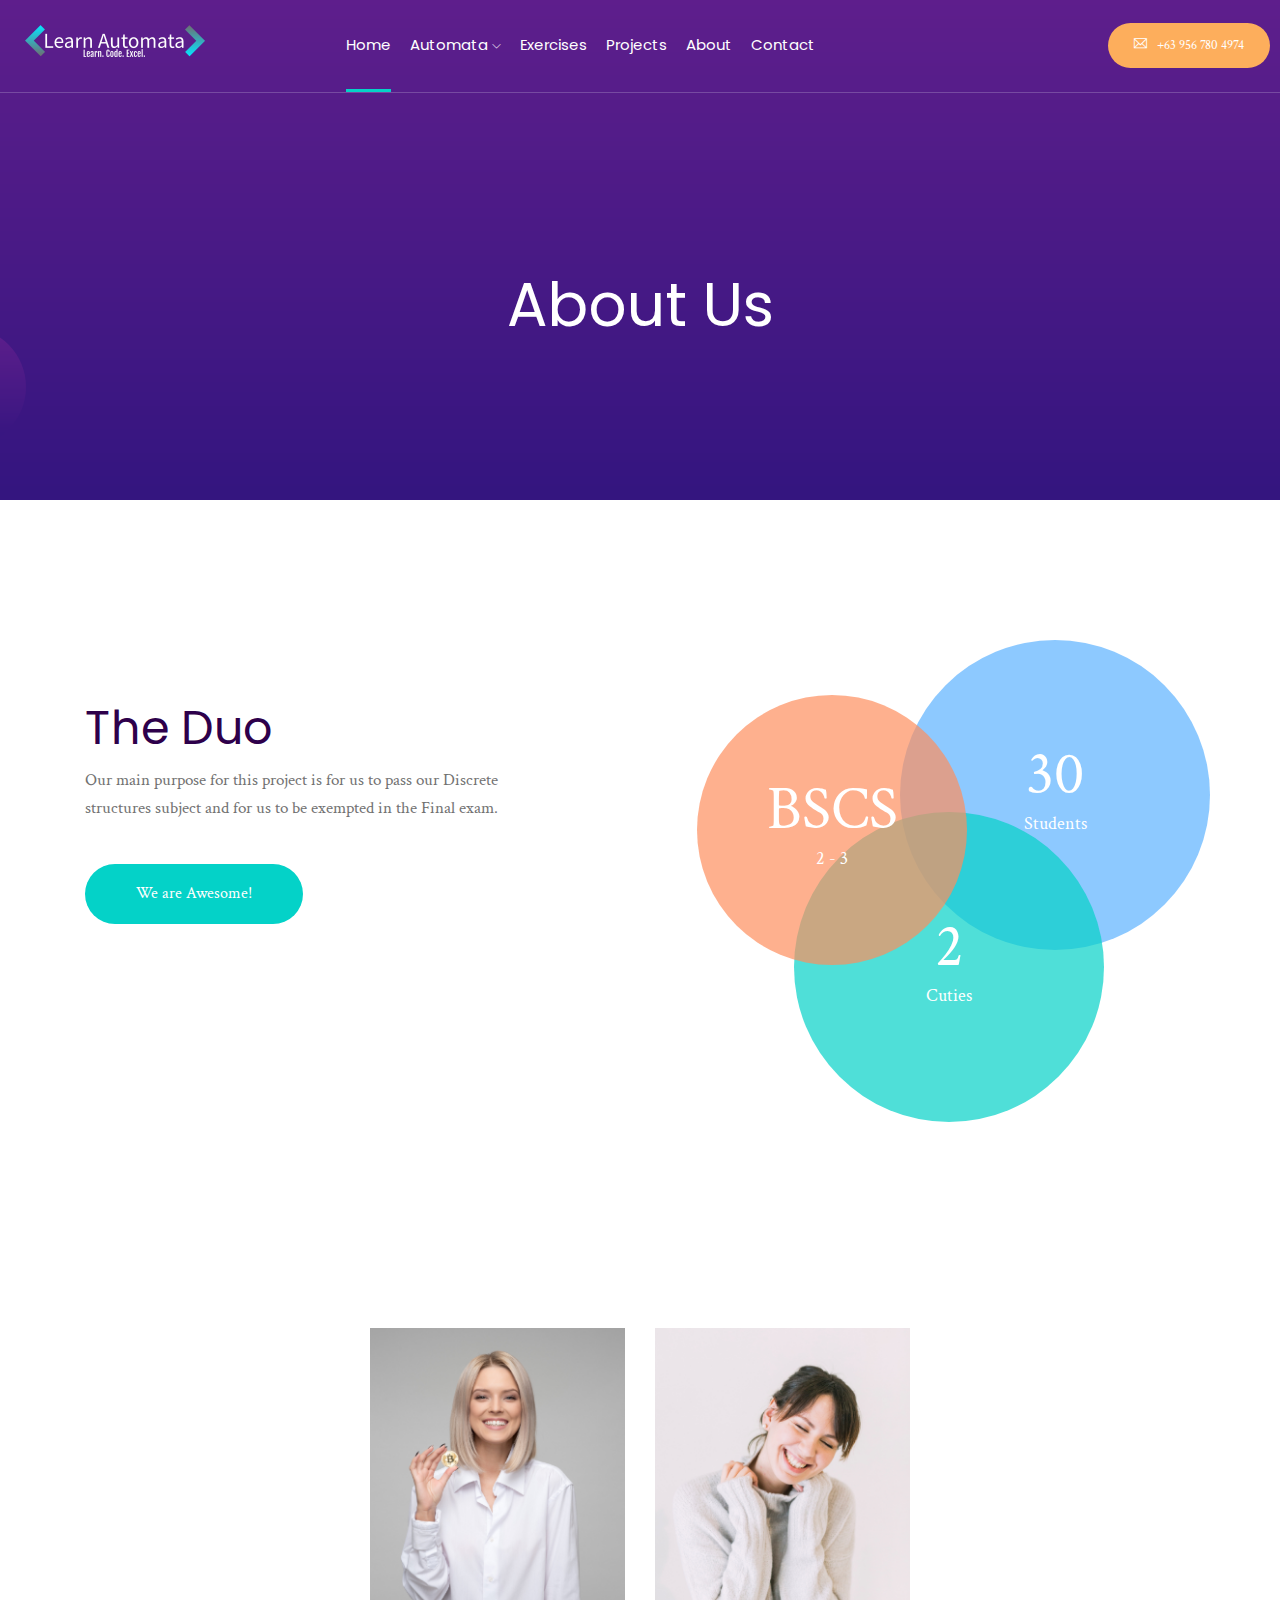
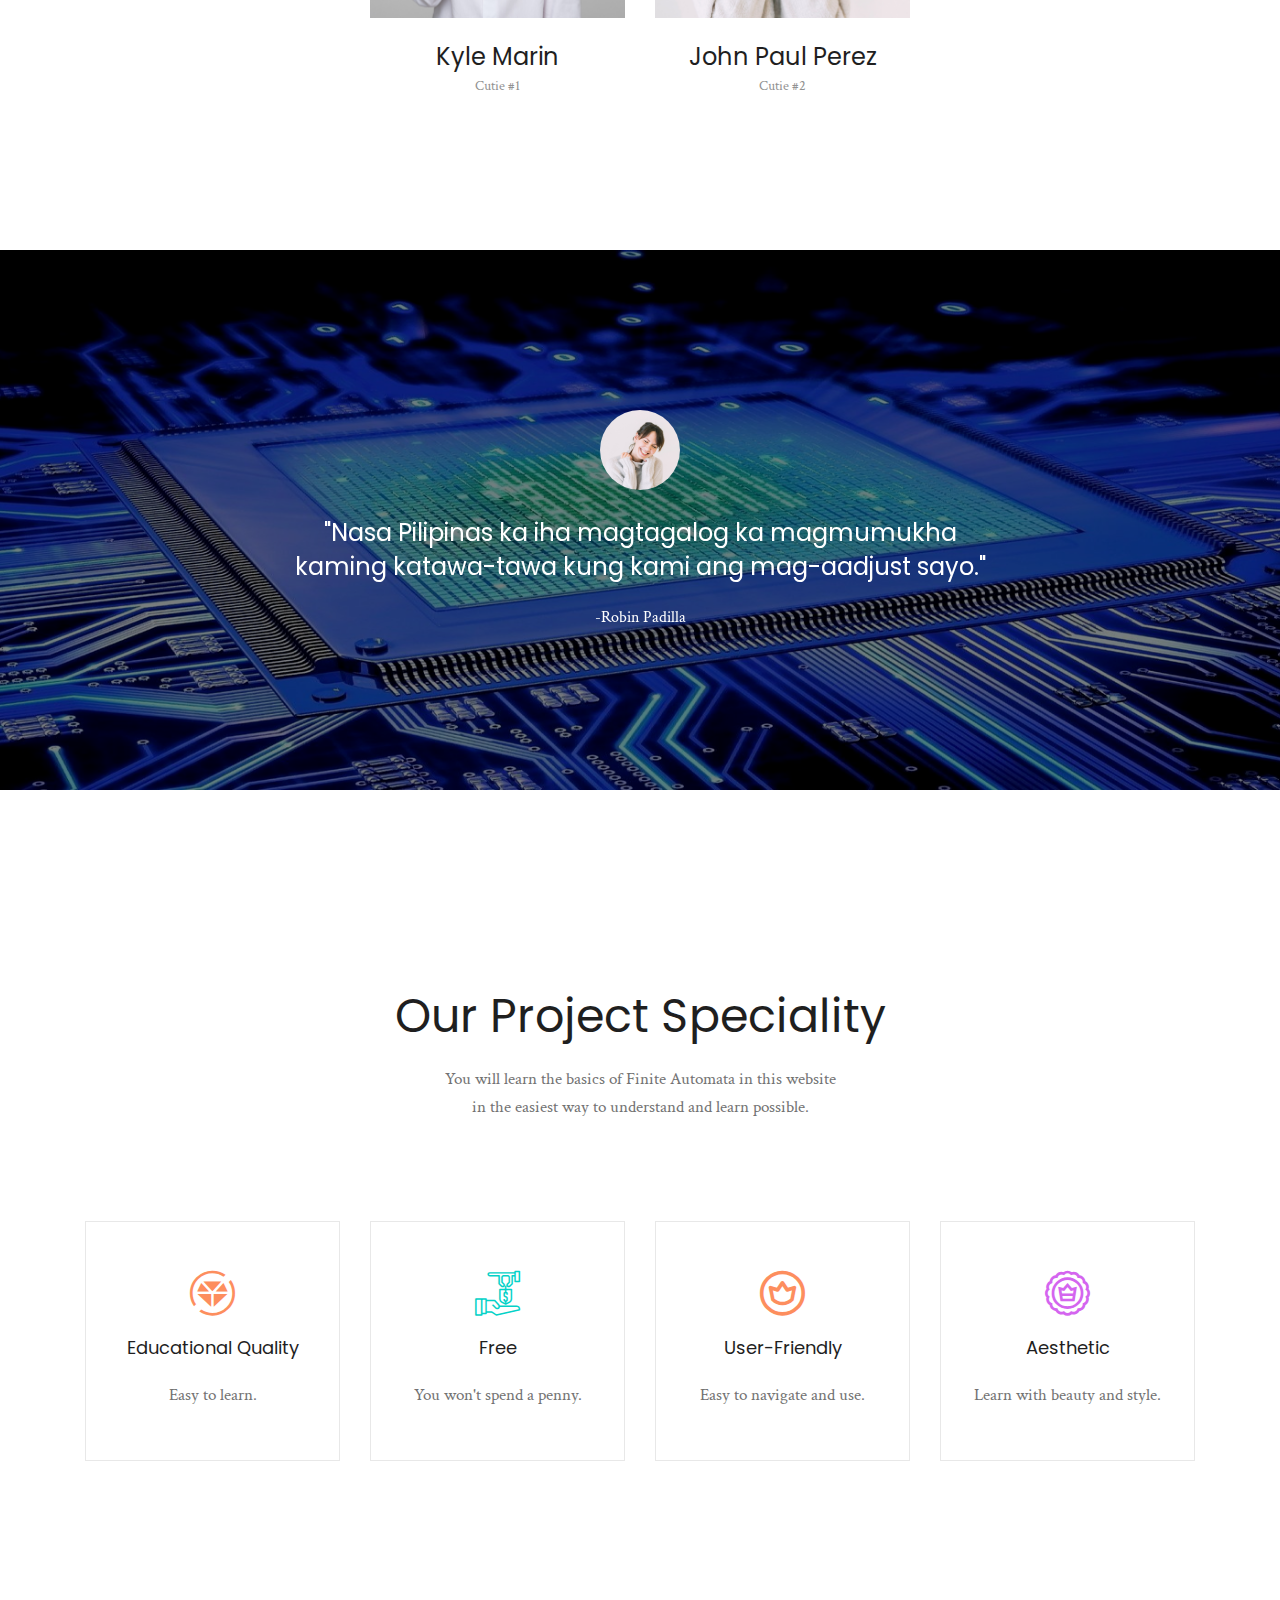
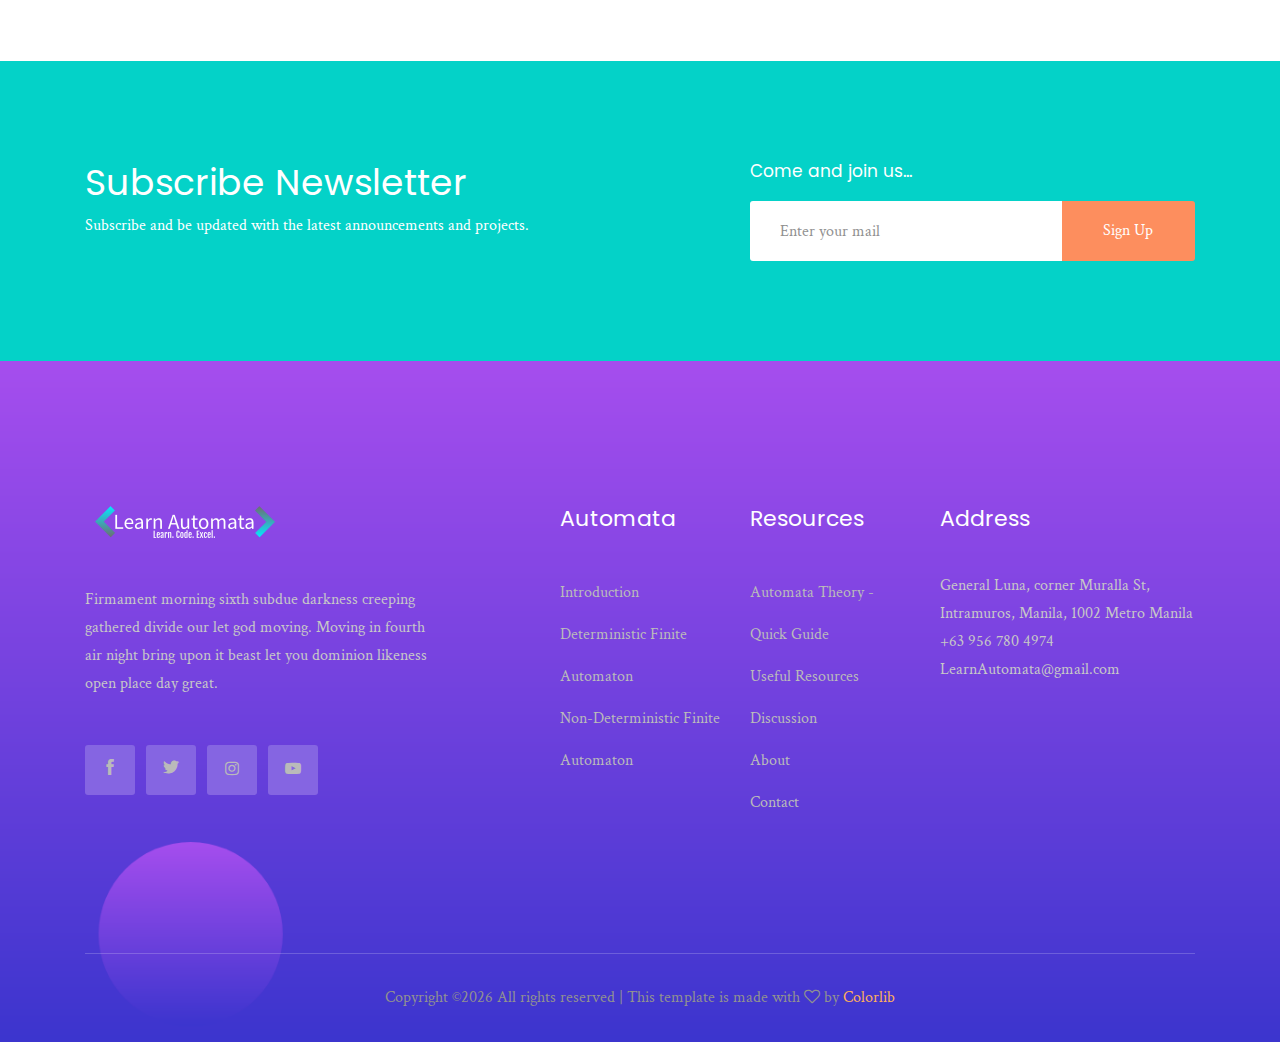
==== commit 16df623a: "UPDA" ====
--- a/about.html
+++ b/about.html
@@ -32,7 +32,7 @@
             <p class="browserupgrade">You are using an <strong>outdated</strong> browser. Please <a href="https://browsehappy.com/">upgrade your browser</a> to improve your experience and security.</p>
         <![endif]-->
 
-  <!-- header-start -->
+   <!-- header-start -->
     <header>
         <div class="header-area ">
             <div id="sticky-header" class="main-header-area">
@@ -49,18 +49,18 @@
                             <div class="main-menu  d-none d-lg-block">
                                 <nav>
                                     <ul id="navigation">
-                                        <li><a href="index.html">home</a></li>
+                                        <li><a class="active" href="index.html">home</a></li>
                                         <li><a href="#">Automata <i class="ti-angle-down"></i></a>
                                             <ul class="submenu">
-                                                <li><a href="course_details.html">Introduction</a></li>
-                                                <li><a href="elements.html">Deterministic Finite Automaton</a></li>
-												<li><a href="elements.html">Non-Deterministic Finite Automaton</a></li>
-												<li><a href="elements.html">Terminologies</a></li>
+                                                <li><a href="introduction.html">Introduction</a></li>
+                                                <li><a href="deterministic.html">Deterministic Finite Automaton</a></li>
+                                                <li><a href="non-deterministic.html">Non-Deterministic Finite Automaton</a></li>
+                                                <li><a href="terminologies.html">Terminologies</a></li>
                                             </ul>
                                         </li>
-					<li><a href="Courses.html">Exercises</a></li>
-                    <li><a href="blog.html">Projects</a></li>
-					<li><a class="active" href="about.html">About</a></li>
+                                           <li><a href="Courses.html">Exercises</a></li>
+                                           <li><a href="blog.html">Projects</a></li>
+                                           <li><a href="about.html">About</a></li>
                                         <li><a href="contact.html">Contact</a></li>
                                     </ul>
                                 </nav>
@@ -69,7 +69,7 @@
                         <div class="col-xl-3 col-lg-3 d-none d-lg-block">
                             <div class="log_chat_area d-flex align-items-center">
                                 <div class="live_chat_btn">
-                                    <a class="boxed_btn_orange" href="#">
+                                    <a class="boxed_btn_orange" href=""> <!-- insert link???--->
                                         <i class="ti-email"></i>
                                         <span>+63 956 780 4974</span>
                                     </a>
--- a/css/style.css
+++ b/css/style.css
@@ -2919,7 +2919,7 @@
 /* line 1, C:/Users/SPN Graphics/Desktop/CL September/Edu mark/207 Education/HTML/scss/_course_details.scss */
 .courses_details_banner {
   background-image: url(../img/banner/bradcam2.png);
-  padding-top: 286px;
+  padding-top: 180px;
   padding-bottom: 186px;
   background-size: cover;
   background-repeat: no-repeat;
@@ -3017,7 +3017,7 @@
 /* line 75, C:/Users/SPN Graphics/Desktop/CL September/Edu mark/207 Education/HTML/scss/_course_details.scss */
 .courses_details_info {
   padding-top: 100px;
-  padding-bottom: 200px;
+  padding-bottom: 100px;
 }
 
 @media (max-width: 767px) {
@@ -3037,20 +3037,21 @@
 
 /* line 87, C:/Users/SPN Graphics/Desktop/CL September/Edu mark/207 Education/HTML/scss/_course_details.scss */
 .courses_details_info .single_courses h3.second_title {
-  margin-top: 52px;
+  margin-top: 10px;
 }
 
 /* line 91, C:/Users/SPN Graphics/Desktop/CL September/Edu mark/207 Education/HTML/scss/_course_details.scss */
 .courses_details_info .single_courses p {
   font-size: 17px;
+  font-weight: bold;
   line-height: 21px;
-  margin-bottom: 0;
+  margin-bottom: 80px;
 }
 
 /* line 97, C:/Users/SPN Graphics/Desktop/CL September/Edu mark/207 Education/HTML/scss/_course_details.scss */
 .courses_details_info .courses_sidebar {
   position: relative;
-  margin-top: -400px;
+  margin-top: -550px;
 }
 
 @media (max-width: 767px) {
@@ -3075,18 +3076,22 @@
 /* line 114, C:/Users/SPN Graphics/Desktop/CL September/Edu mark/207 Education/HTML/scss/_course_details.scss */
 .courses_details_info .courses_sidebar .video_thumb img {
   width: 100%;
+  padding: 3px;
+  border: 5px dashed #bf42f5;
+  margin-bottom: 100px;
+
 }
 
 /* line 117, C:/Users/SPN Graphics/Desktop/CL September/Edu mark/207 Education/HTML/scss/_course_details.scss */
 .courses_details_info .courses_sidebar .video_thumb a {
   position: absolute;
   left: 50%;
-  top: 50%;
+  top: 37%;
   -webkit-transform: translate(-50%, -50%);
   -moz-transform: translate(-50%, -50%);
   -ms-transform: translate(-50%, -50%);
   transform: translate(-50%, -50%);
-  background: #FD8E5E;
+  background: red;
   width: 90px;
   height: 90px;
   color: #fff;
@@ -3161,9 +3166,9 @@
 
 /* line 177, C:/Users/SPN Graphics/Desktop/CL September/Edu mark/207 Education/HTML/scss/_course_details.scss */
 .courses_details_info .courses_sidebar .feedback_info {
-  border: 1px solid #E8E8E8;
-  padding: 35px;
-  margin-top: 40px;
+  border: 10px groove #6c42f5;
+  padding: 10px;
+  margin-top: 120px;
 }
 
 @media (max-width: 767px) {
@@ -3181,6 +3186,7 @@
   font-family: "Poppins", sans-serif;
   margin-bottom: 27px;
 }
+
 
 /* line 191, C:/Users/SPN Graphics/Desktop/CL September/Edu mark/207 Education/HTML/scss/_course_details.scss */
 .courses_details_info .courses_sidebar .feedback_info p {
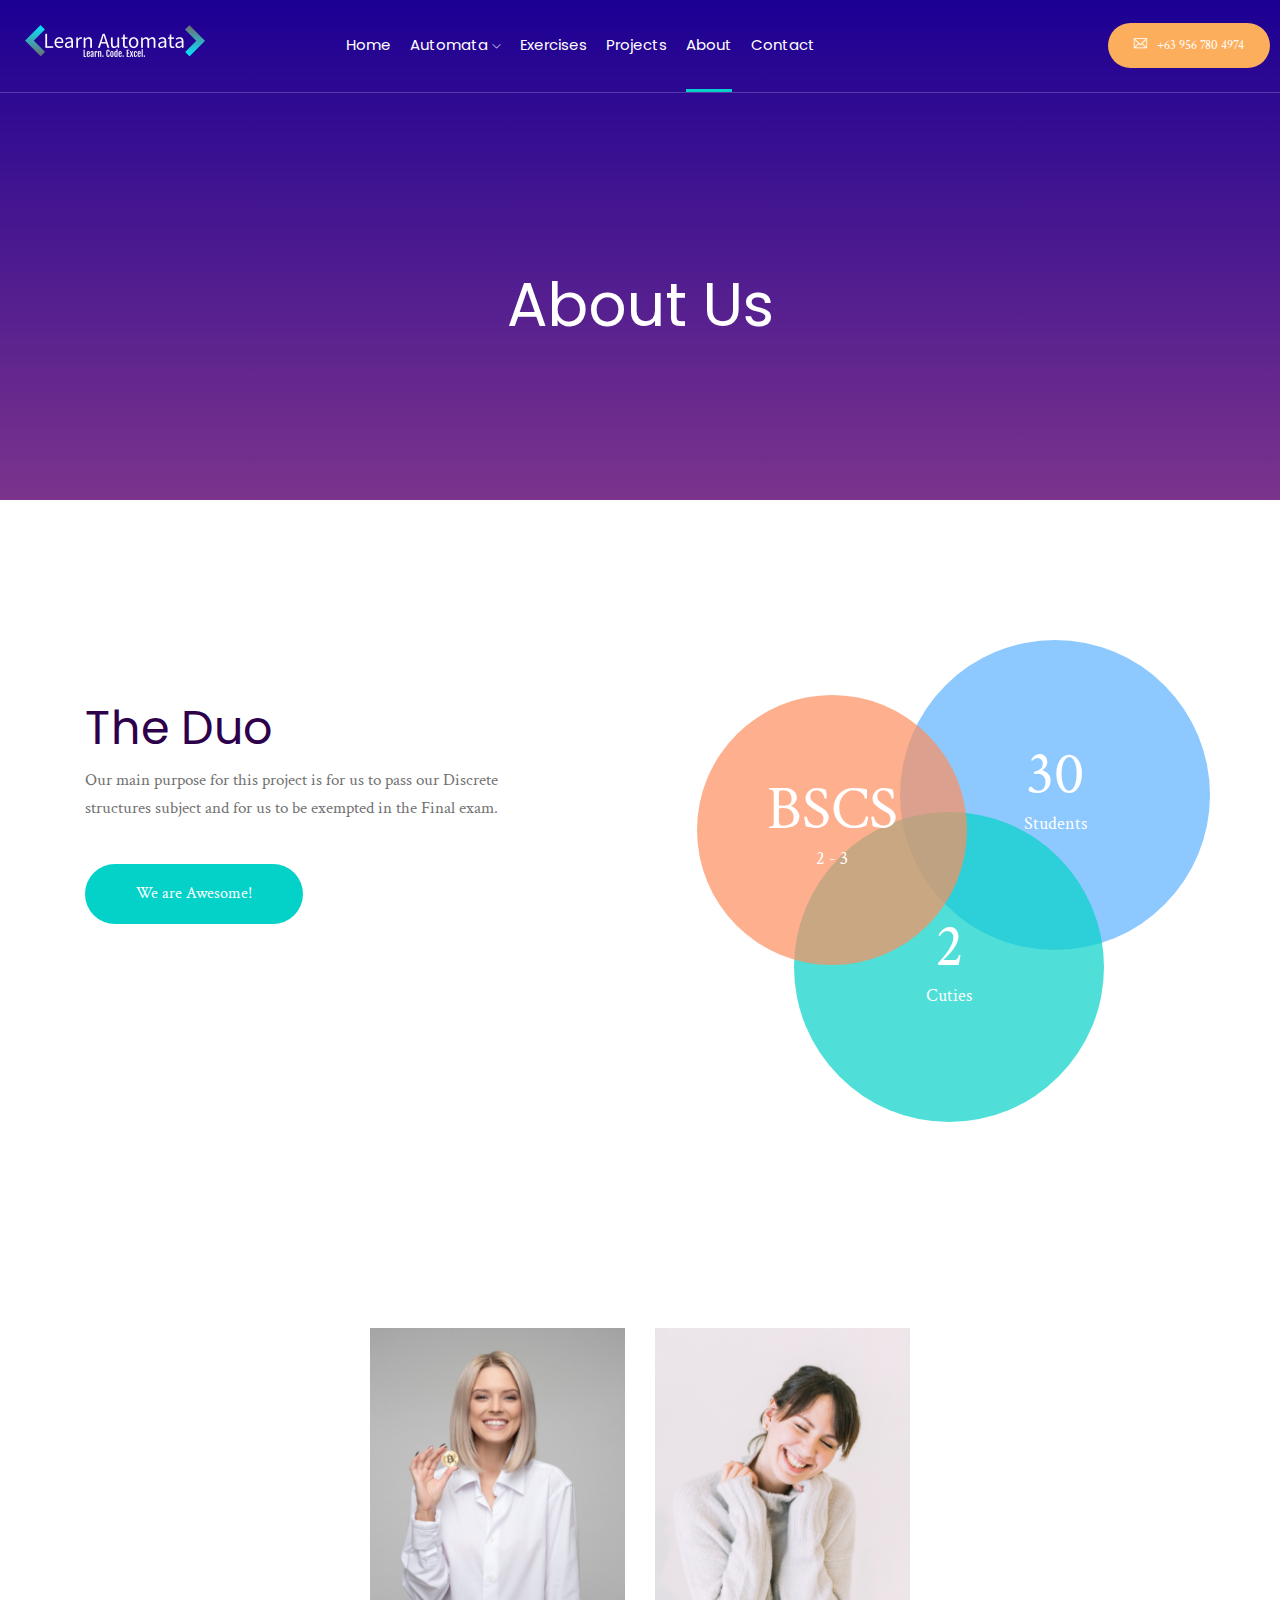
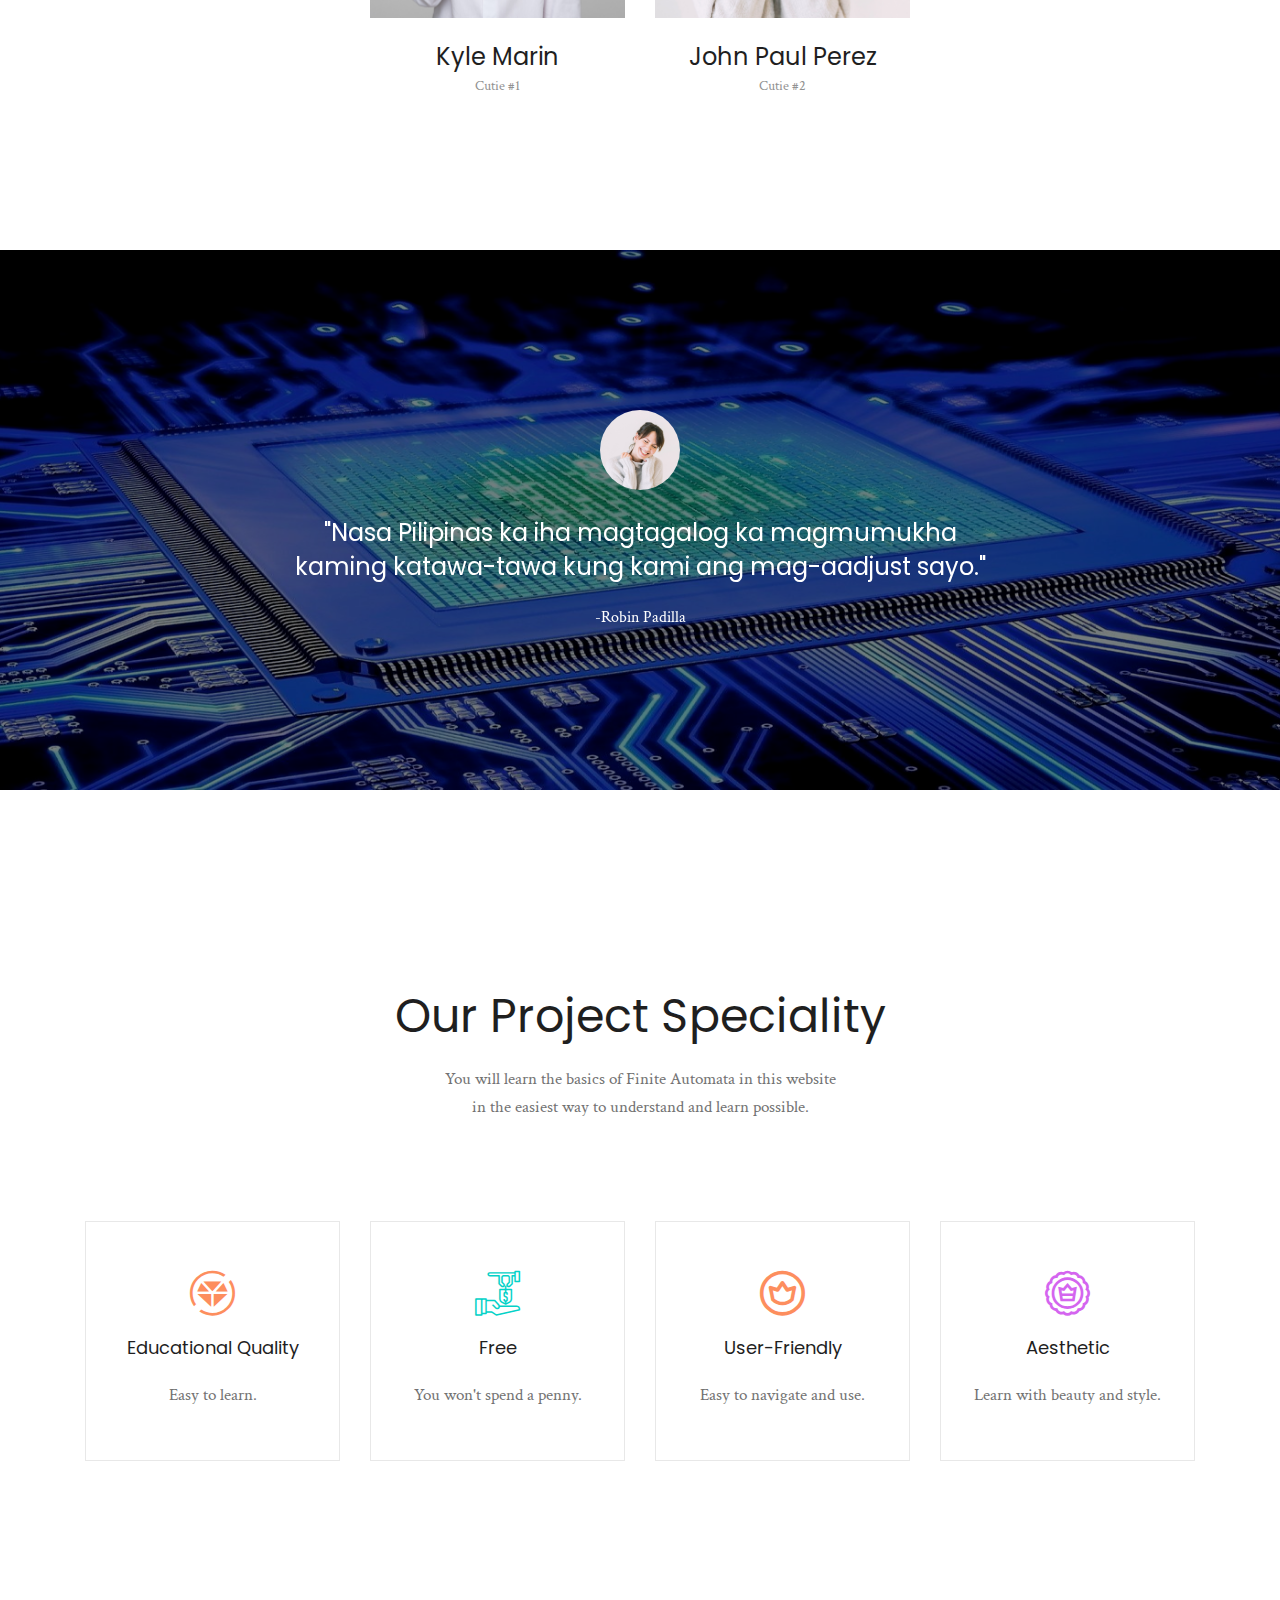
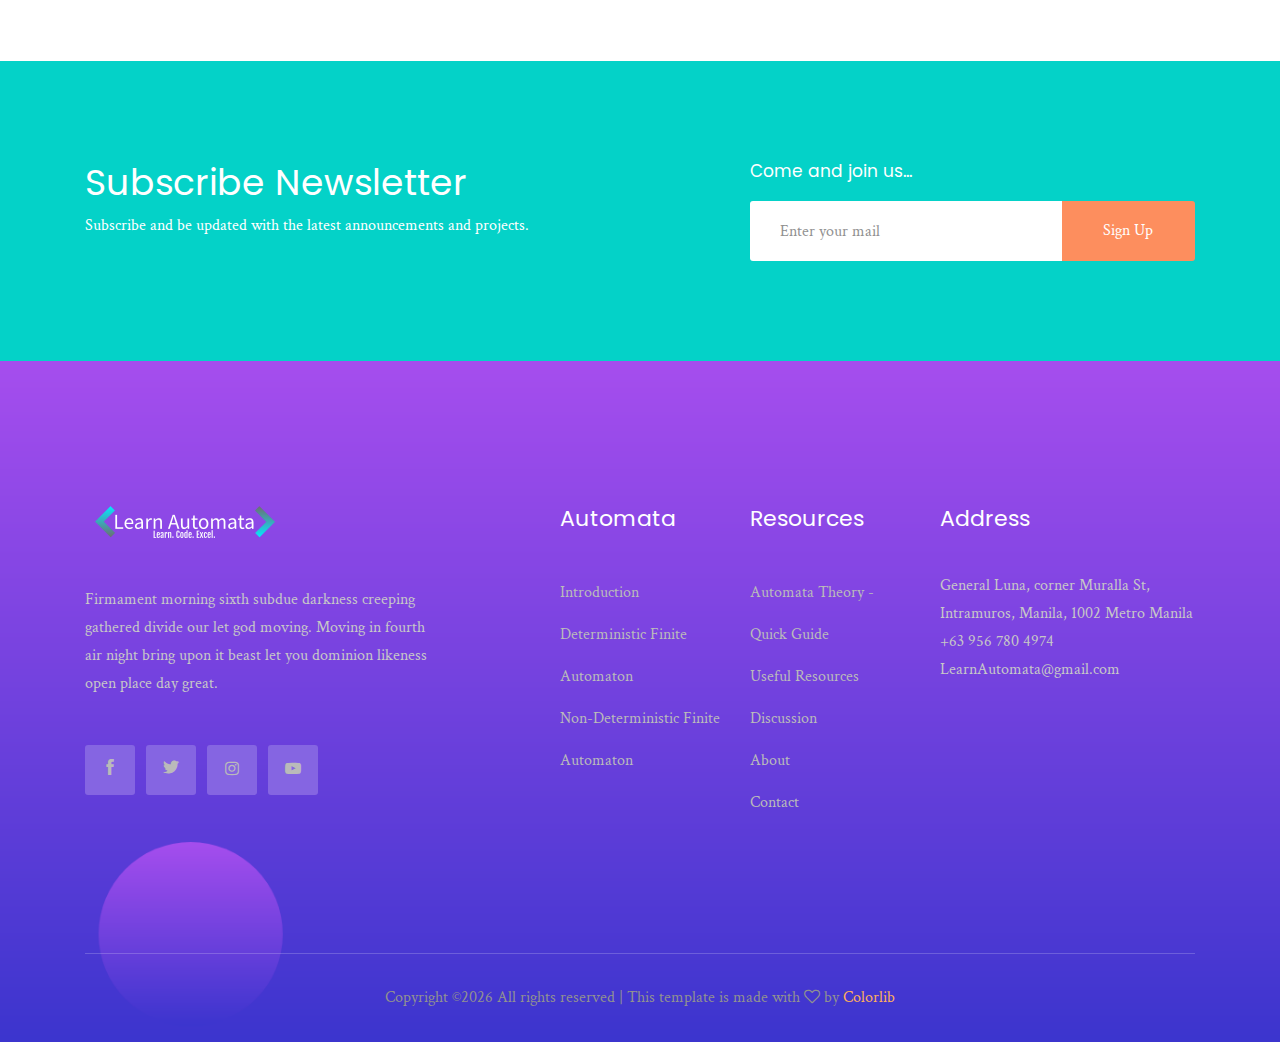
==== commit 46614908: "e" ====
--- a/about.html
+++ b/about.html
@@ -49,7 +49,7 @@
                             <div class="main-menu  d-none d-lg-block">
                                 <nav>
                                     <ul id="navigation">
-                                        <li><a class="active" href="index.html">home</a></li>
+                                        <li><a href="index.html">home</a></li>
                                         <li><a href="#">Automata <i class="ti-angle-down"></i></a>
                                             <ul class="submenu">
                                                 <li><a href="introduction.html">Introduction</a></li>
@@ -58,9 +58,9 @@
                                                 <li><a href="terminologies.html">Terminologies</a></li>
                                             </ul>
                                         </li>
-                                           <li><a href="Courses.html">Exercises</a></li>
-                                           <li><a href="blog.html">Projects</a></li>
-                                           <li><a href="about.html">About</a></li>
+                                           <li><a href="exercises.html">Exercises</a></li>
+                                           <li><a href="projects.html">Projects</a></li>
+                                           <li><a class="active" href="about.html">About</a></li>
                                         <li><a href="contact.html">Contact</a></li>
                                     </ul>
                                 </nav>
@@ -69,7 +69,7 @@
                         <div class="col-xl-3 col-lg-3 d-none d-lg-block">
                             <div class="log_chat_area d-flex align-items-center">
                                 <div class="live_chat_btn">
-                                    <a class="boxed_btn_orange" href=""> <!-- insert link???--->
+                                    <a class="boxed_btn_orange" href="contact.html"> <!-- insert link???--->
                                         <i class="ti-email"></i>
                                         <span>+63 956 780 4974</span>
                                     </a>
@@ -87,7 +87,7 @@
     <!-- header-end -->
 
         <!-- bradcam_area_start -->
-        <div class="bradcam_area breadcam_bg overlay2">
+        <div class="bradcam_area breadcam_bg overlay2" style="background-image: linear-gradient(blue,violet)">
             <h3>About Us</h3>
         </div>
         <!-- bradcam_area_end -->
--- a/css/style.css
+++ b/css/style.css
@@ -3169,6 +3169,7 @@
   border: 10px groove #6c42f5;
   padding: 10px;
   margin-top: 120px;
+  background-image: linear-gradient(blue, violet);
 }
 
 @media (max-width: 767px) {
@@ -3693,7 +3694,7 @@
 /* line 75, C:/Users/SPN Graphics/Desktop/CL September/Edu mark/207 Education/HTML/scss/_elements.scss */
 .sample-text-area {
   background: #fff;
-  padding: 100px 0 70px 0;
+  padding: 100px 0 90px 0;
 }
 
 /* line 80, C:/Users/SPN Graphics/Desktop/CL September/Edu mark/207 Education/HTML/scss/_elements.scss */
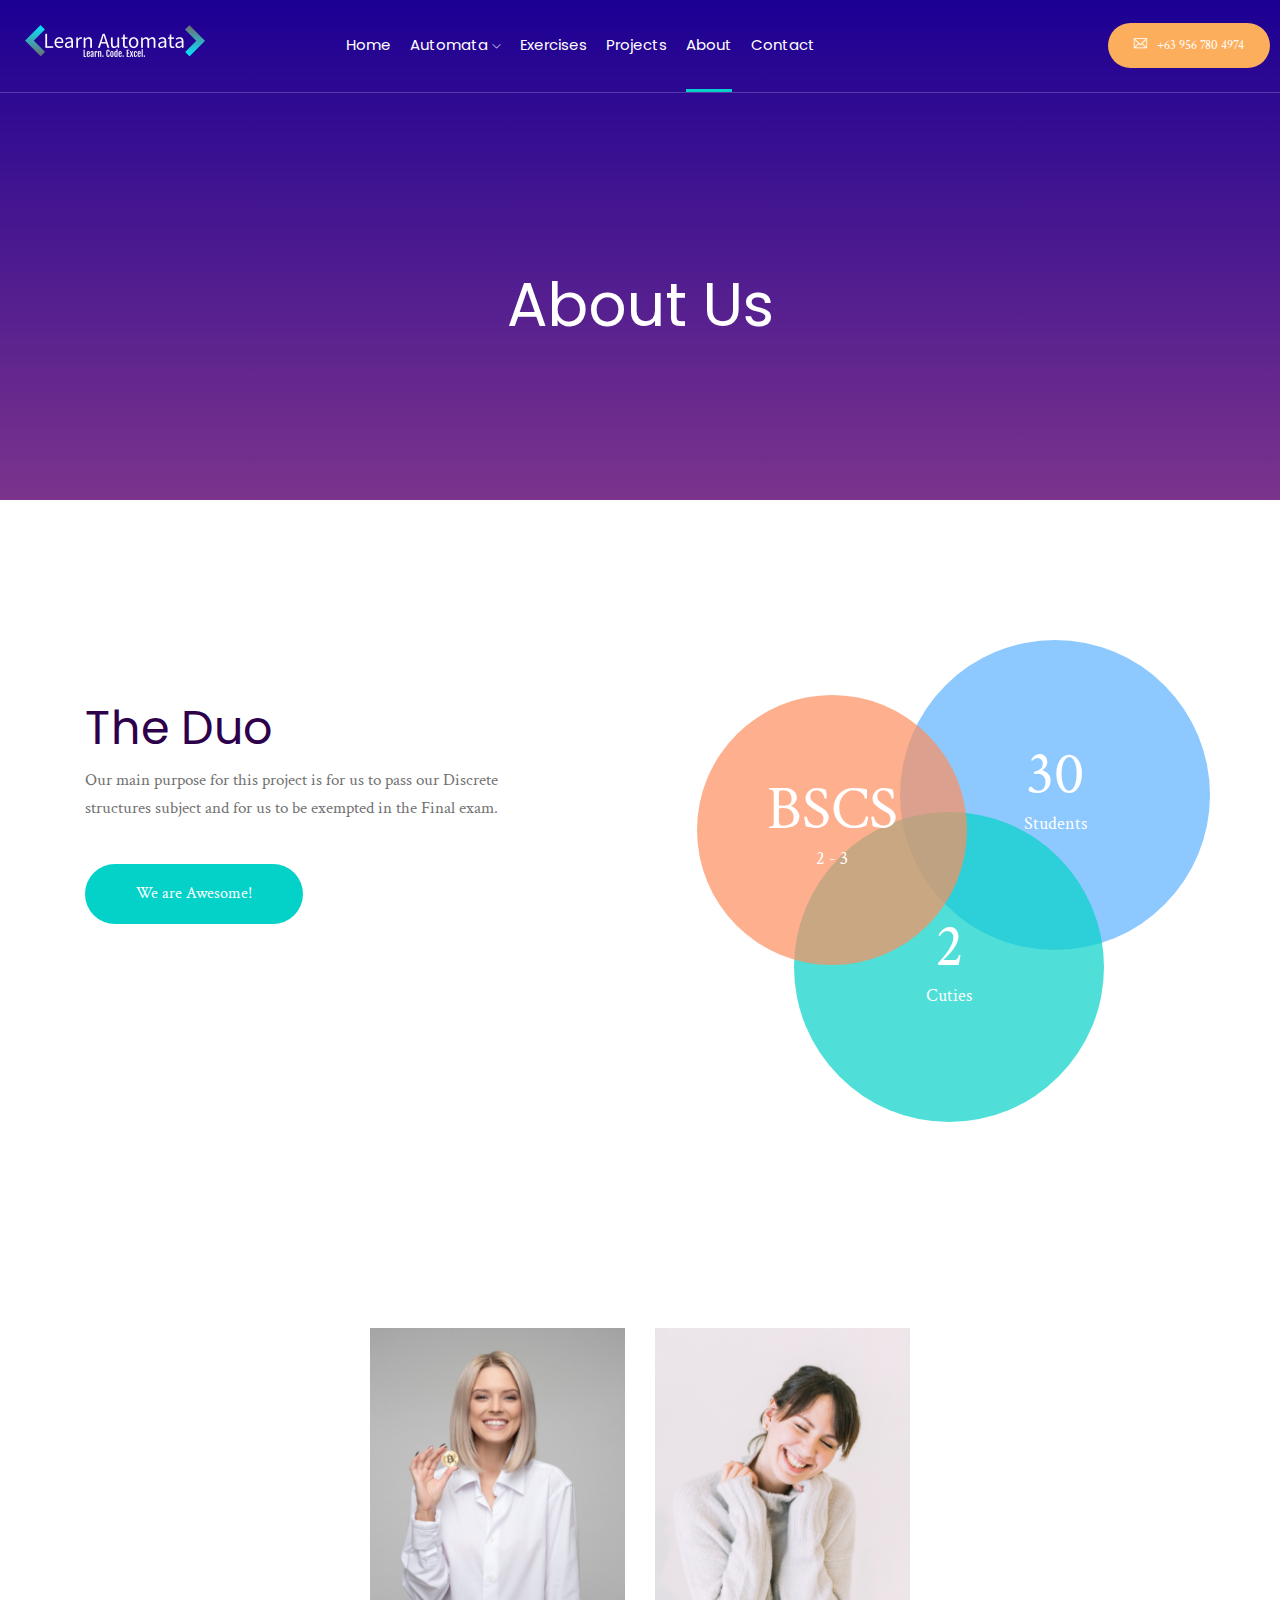
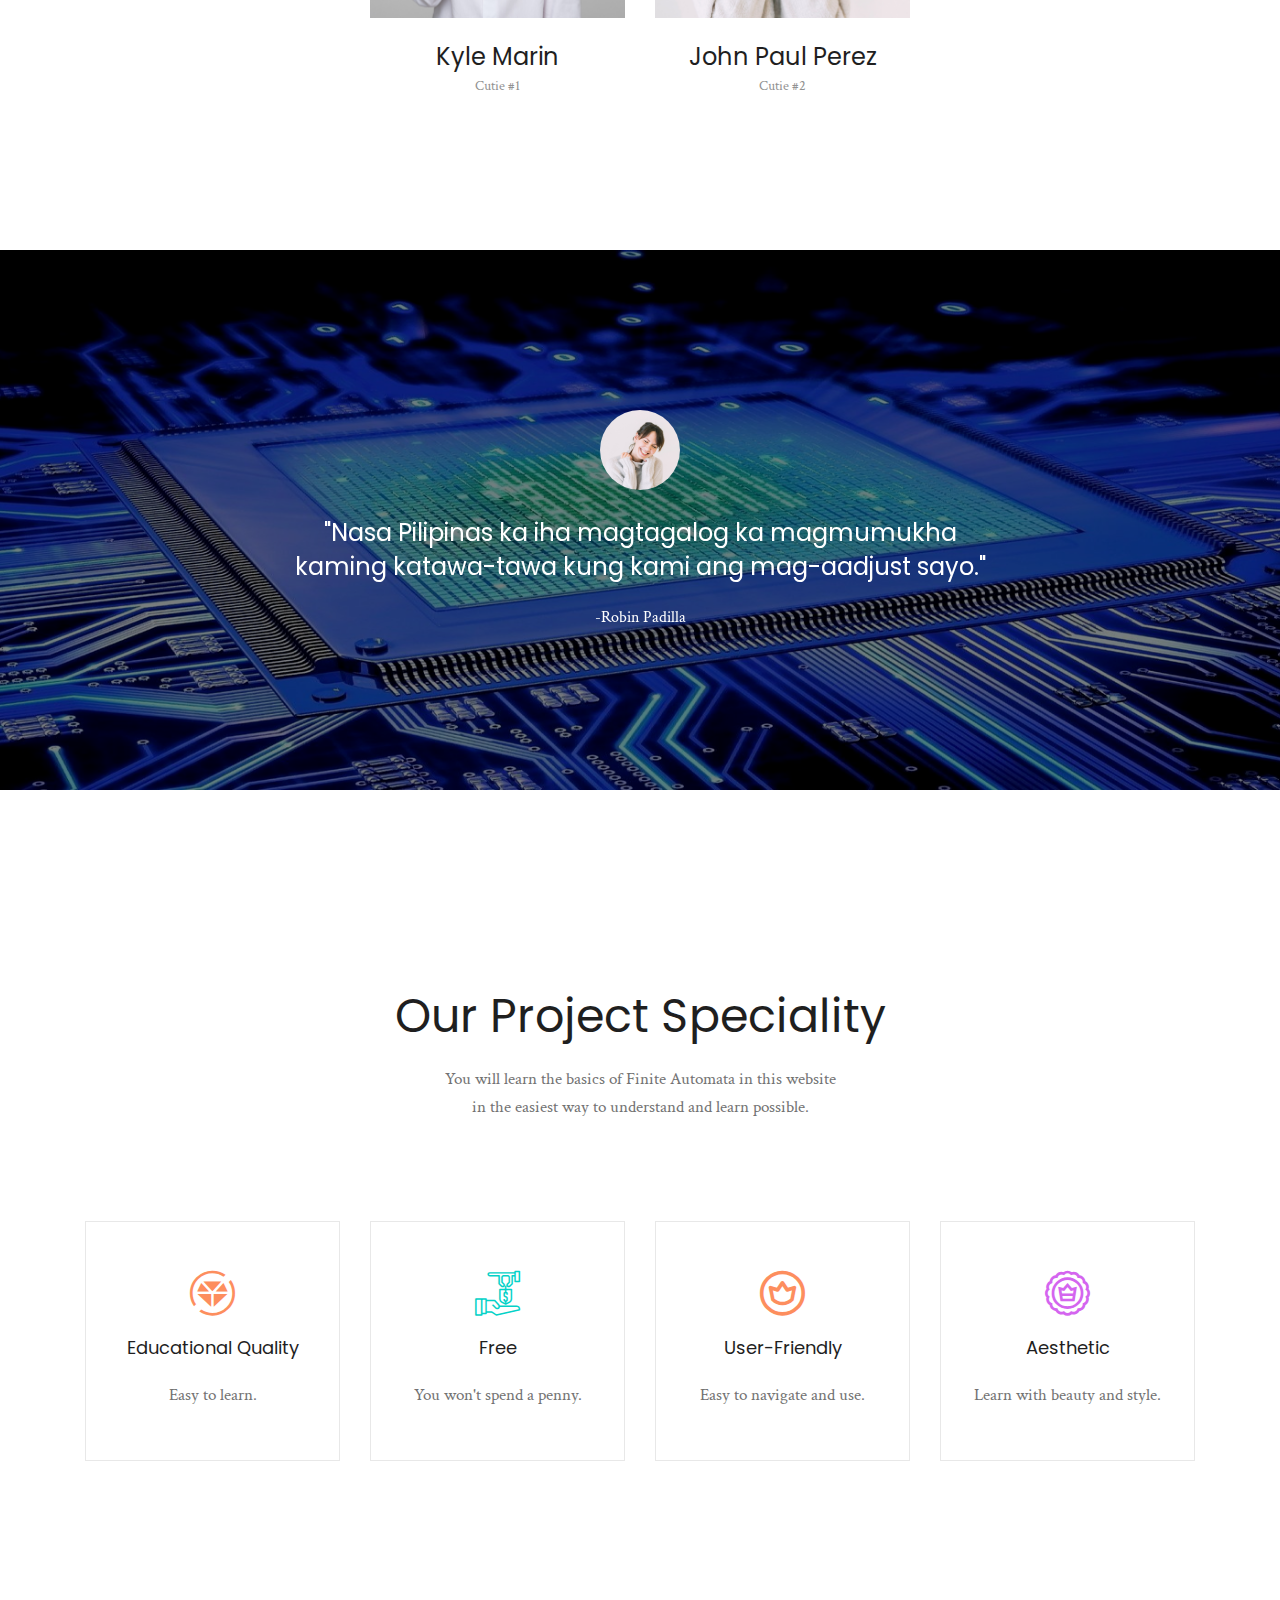
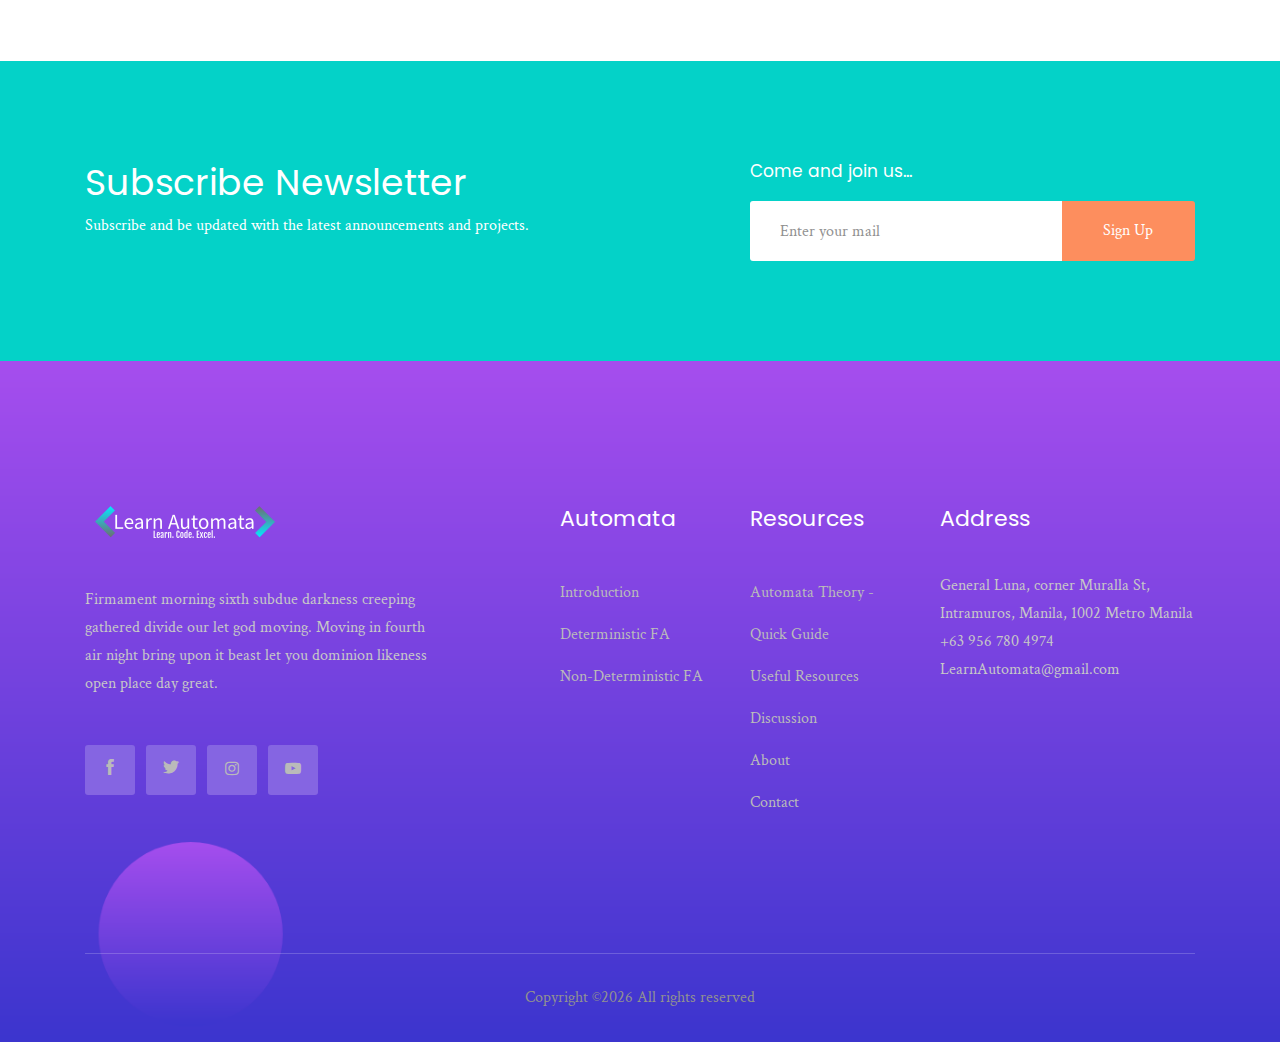
==== commit 8787b0a0: "updated files" ====
--- a/about.html
+++ b/about.html
@@ -461,8 +461,8 @@
                             </h3>
                             <ul>
                                 <li><a href="#">Introduction</a></li>
-                                <li><a href="#">Deterministic Finite Automaton</a></li>
-                                <li><a href="#">Non-Deterministic Finite Automaton</a></li>
+                                <li><a href="#">Deterministic FA</a></li>
+                                <li><a href="#">Non-Deterministic FA</a></li>
                             </ul>
 
                         </div>
@@ -474,7 +474,7 @@
                             </h3>
                             <ul>
                                 <li><a href="#">Automata Theory - Quick Guide</a></li>
-                                <li><a href="#">Useful Resources</a></li>
+                                <li><a href="https://www.tutorialspoint.com/automata_theory/automata_theory_useful_resources.htm">Useful Resources</a></li>
                                 <li><a href="#">Discussion</a></li>
                                 <li><a href="#"> About</a></li>
                                 <li><a href="#"> Contact</a></li>
@@ -504,7 +504,7 @@
                     <div class="col-xl-12">
                         <p class="copy_right text-center">
                             <!-- Link back to Colorlib can't be removed. Template is licensed under CC BY 3.0. -->
-Copyright &copy;<script>document.write(new Date().getFullYear());</script> All rights reserved | This template is made with <i class="fa fa-heart-o" aria-hidden="true"></i> by <a href="https://colorlib.com" target="_blank">Colorlib</a>
+Copyright &copy;<script>document.write(new Date().getFullYear());</script> All rights reserved 
 <!-- Link back to Colorlib can't be removed. Template is licensed under CC BY 3.0. -->
                         </p>
                     </div>
@@ -513,69 +513,6 @@
         </div>
     </footer>
     <!-- footer -->
-
-
-    <!-- form itself end-->
-    <form id="test-form" class="white-popup-block mfp-hide">
-        <div class="popup_box ">
-            <div class="popup_inner">
-                <div class="logo text-center">
-                    <a href="#">
-                        <img src="img/form-logo.png" alt="">
-                    </a>
-                </div>
-                <h3>Sign in</h3>
-                <form action="#">
-                    <div class="row">
-                        <div class="col-xl-12 col-md-12">
-                            <input type="email" placeholder="Enter email">
-                        </div>
-                        <div class="col-xl-12 col-md-12">
-                            <input type="password" placeholder="Password">
-                        </div>
-                        <div class="col-xl-12">
-                            <button type="submit" class="boxed_btn_orange">Sign in</button>
-                        </div>
-                    </div>
-                </form>
-                <p class="doen_have_acc">Don’t have an account? <a class="dont-hav-acc" href="#test-form2">Sign Up</a>
-                </p>
-            </div>
-        </div>
-    </form>
-    <!-- form itself end -->
-
-    <!-- form itself end-->
-    <form id="test-form2" class="white-popup-block mfp-hide">
-        <div class="popup_box ">
-            <div class="popup_inner">
-                <div class="logo text-center">
-                    <a href="#">
-                        <img src="img/form-logo.png" alt="">
-                    </a>
-                </div>
-                <h3>Resistration</h3>
-                <form action="#">
-                    <div class="row">
-                        <div class="col-xl-12 col-md-12">
-                            <input type="email" placeholder="Enter email">
-                        </div>
-                        <div class="col-xl-12 col-md-12">
-                            <input type="password" placeholder="Password">
-                        </div>
-                        <div class="col-xl-12 col-md-12">
-                            <input type="Password" placeholder="Confirm password">
-                        </div>
-                        <div class="col-xl-12">
-                            <button type="submit" class="boxed_btn_orange">Sign Up</button>
-                        </div>
-                    </div>
-                </form>
-            </div>
-        </div>
-    </form>
-    <!-- form itself end -->
-
 
     <!-- JS here -->
     <script src="js/vendor/modernizr-3.5.0.min.js"></script>
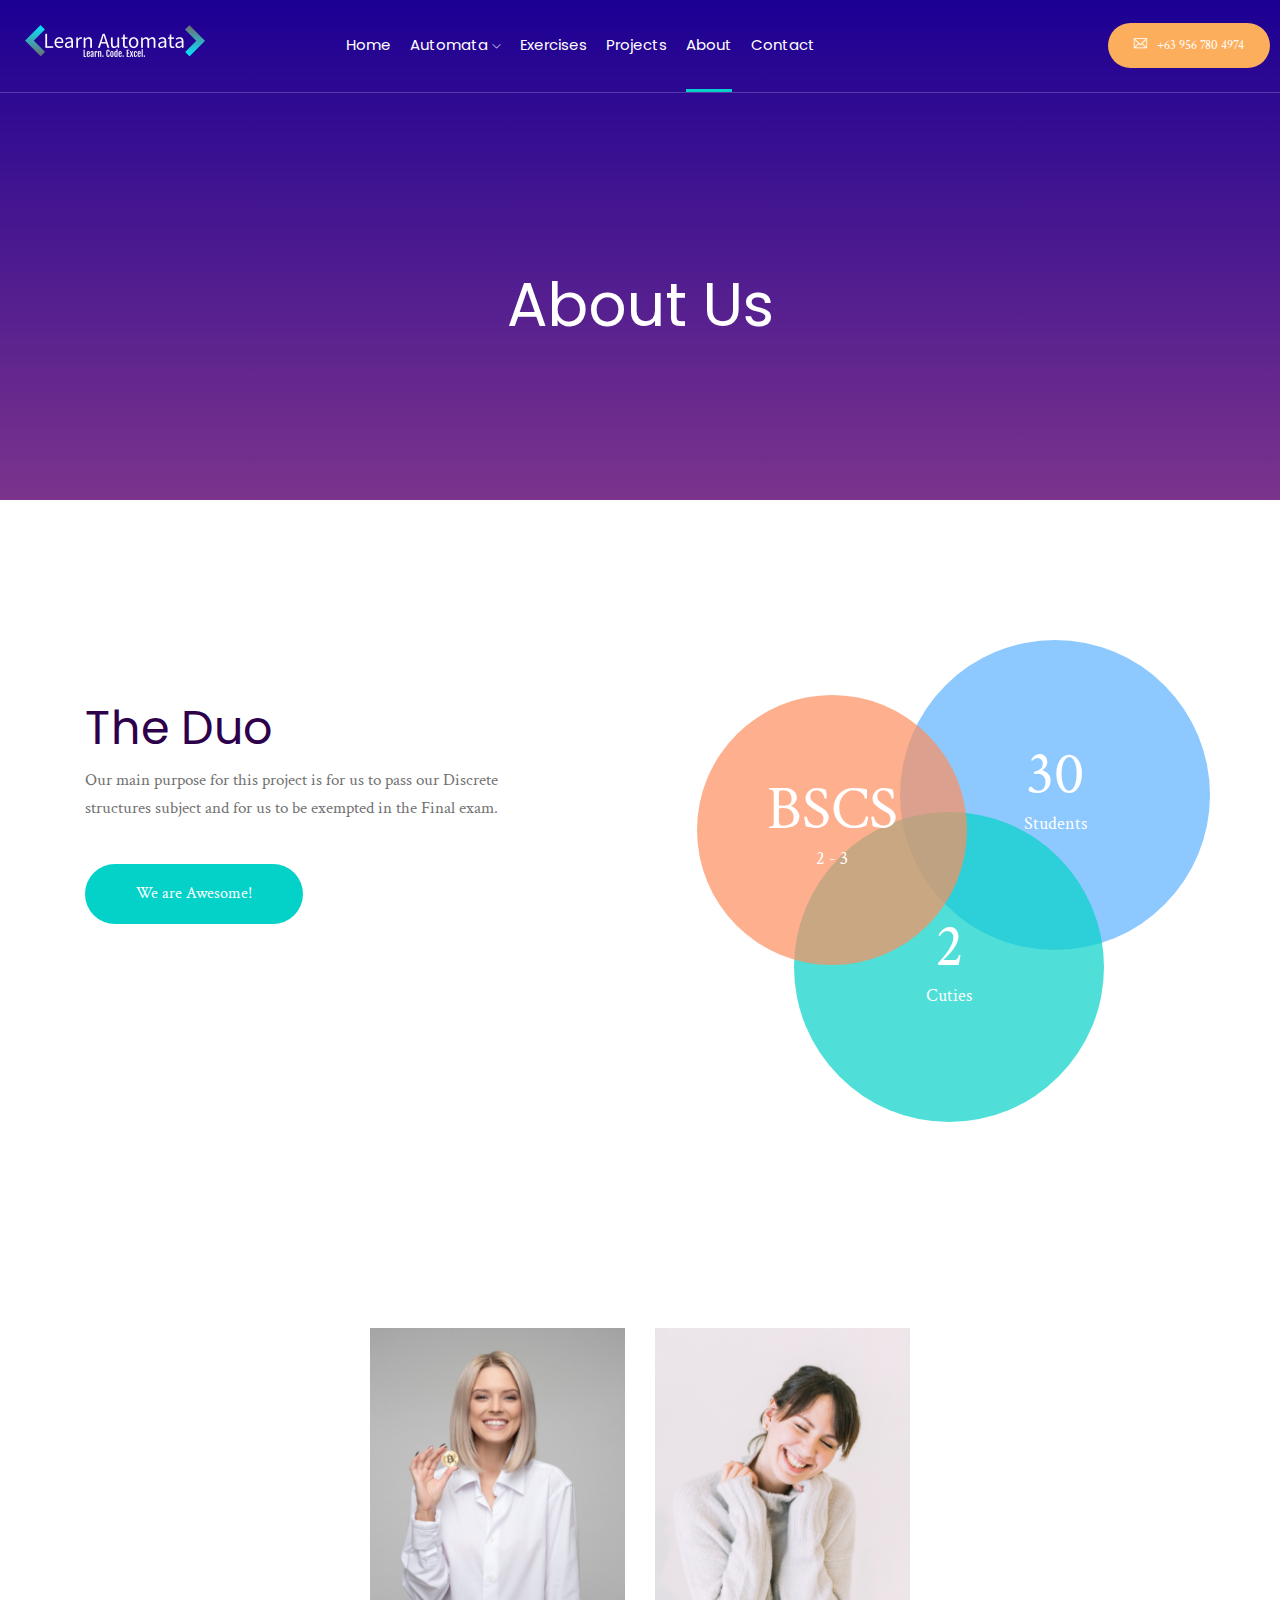
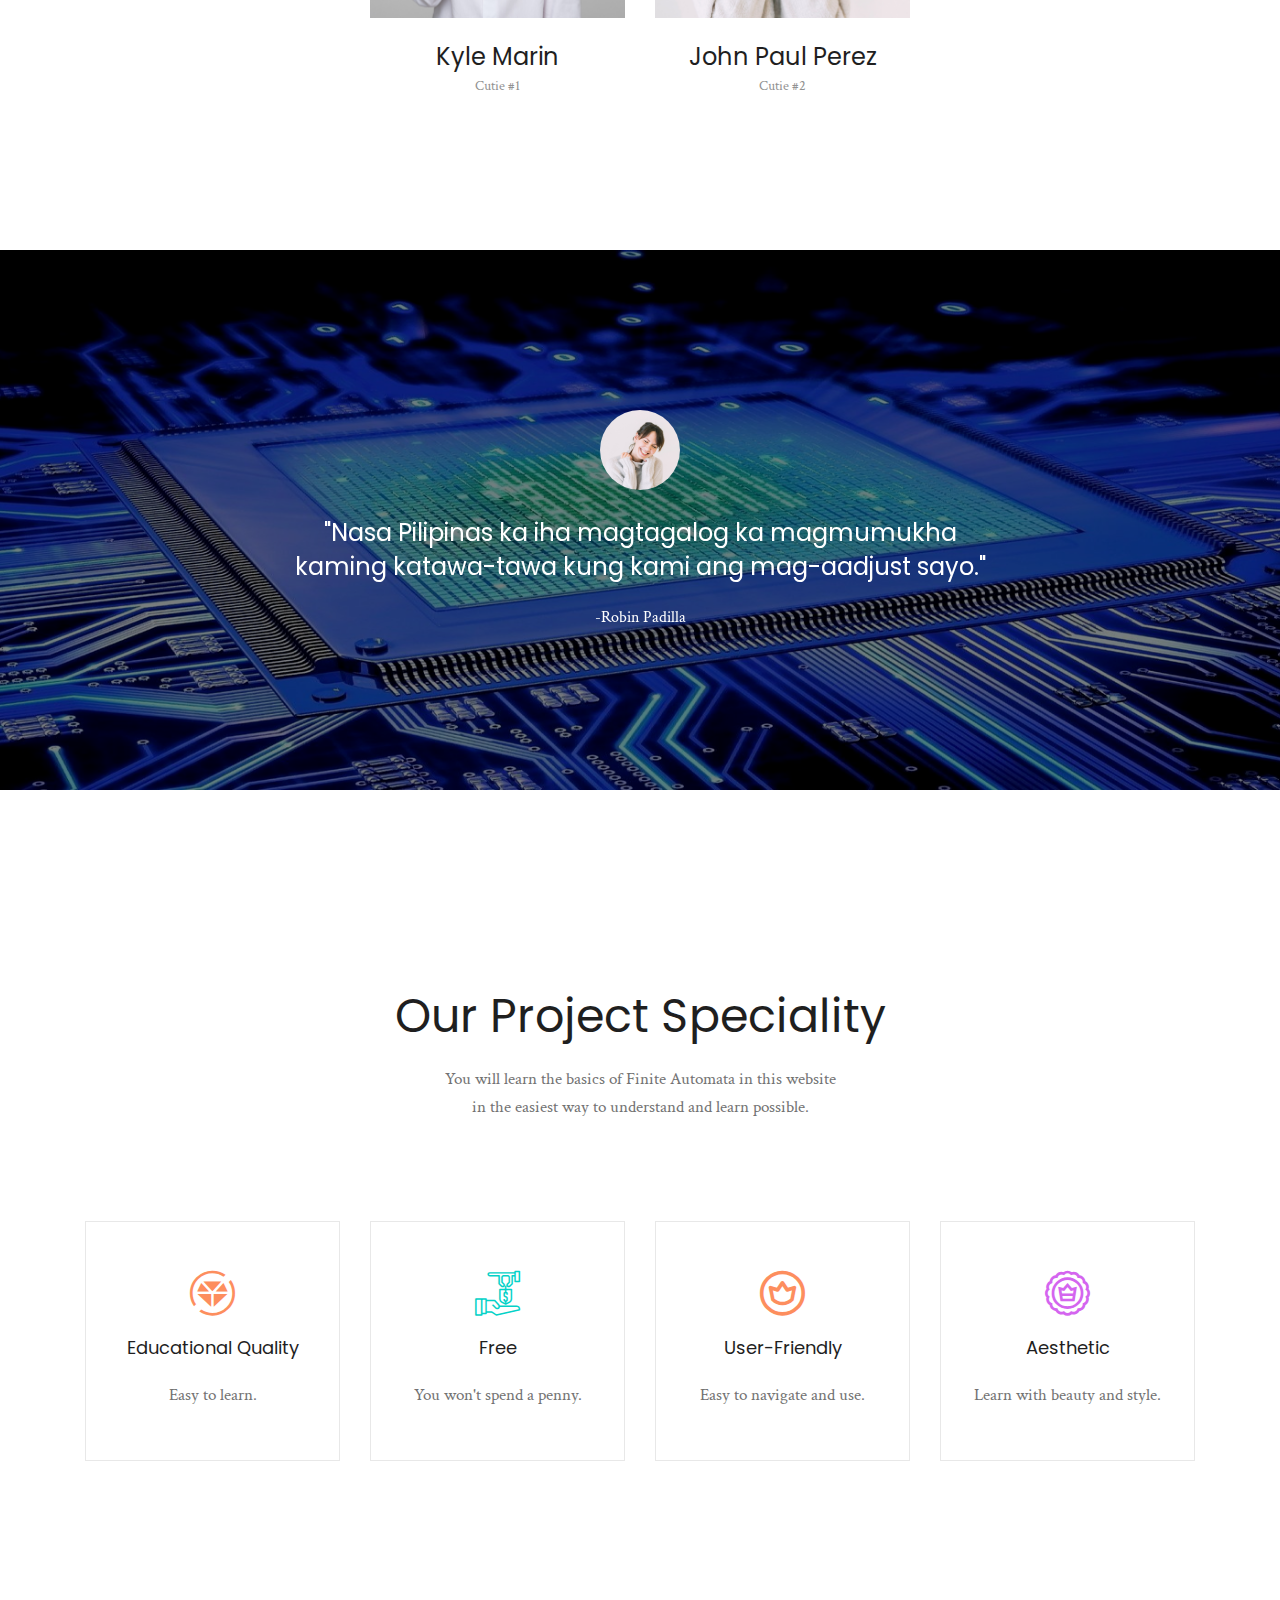
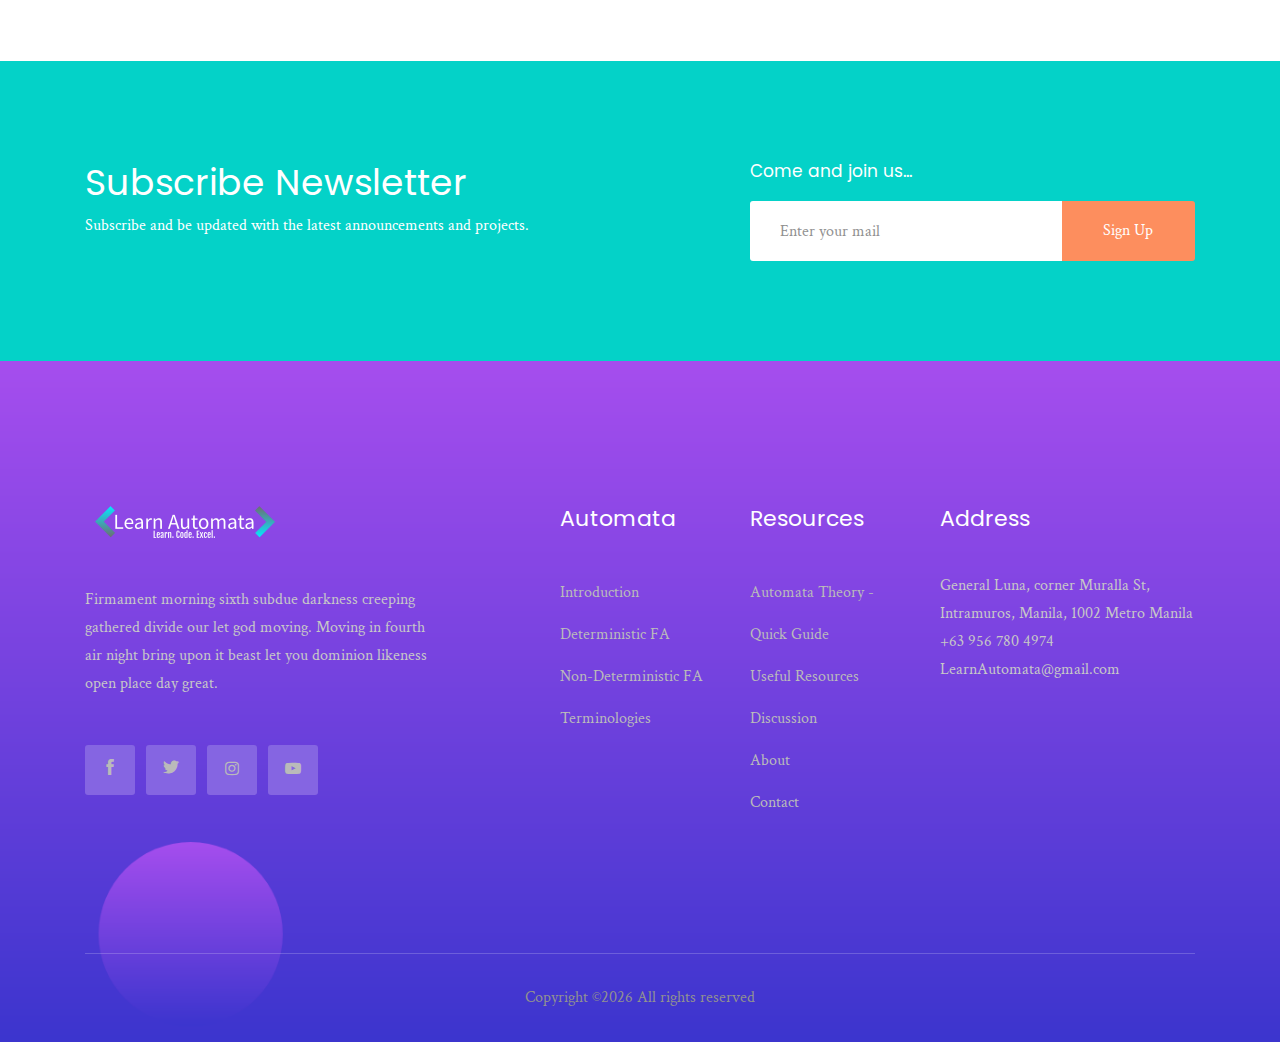
==== commit 6da577c9: "updated files" ====
--- a/about.html
+++ b/about.html
@@ -418,7 +418,7 @@
                     <div class="col-xl-4 col-md-6 col-lg-4">
                         <div class="footer_widget">
                             <div class="footer_logo">
-                                <a href="#">
+                                <a href="index.html">
                                     <img src="img/logo.png" alt="">
                                 </a>
                             </div>
@@ -460,9 +460,10 @@
                                 Automata
                             </h3>
                             <ul>
-                                <li><a href="#">Introduction</a></li>
-                                <li><a href="#">Deterministic FA</a></li>
-                                <li><a href="#">Non-Deterministic FA</a></li>
+                                <li><a href="introduction.html">Introduction</a></li>
+                                <li><a href="deterministic.html">Deterministic FA</a></li>
+                                <li><a href="non-deterministic.html">Non-Deterministic FA</a></li>
+								<li><a href="terminologies.html">Terminologies</a></li>
                             </ul>
 
                         </div>
@@ -473,11 +474,11 @@
                                 Resources
                             </h3>
                             <ul>
-                                <li><a href="#">Automata Theory - Quick Guide</a></li>
+                                <li><a href="https://www.tutorialspoint.com/automata_theory/automata_theory_quick_guide.htm">Automata Theory - Quick Guide</a></li>
                                 <li><a href="https://www.tutorialspoint.com/automata_theory/automata_theory_useful_resources.htm">Useful Resources</a></li>
-                                <li><a href="#">Discussion</a></li>
-                                <li><a href="#"> About</a></li>
-                                <li><a href="#"> Contact</a></li>
+                                <li><a href="https://www.tutorialspoint.com/automata_theory/automata_theory_discussion.htm">Discussion</a></li>
+                                <li><a href="about.html"> About</a></li>
+                                <li><a href="contact.html"> Contact</a></li>
                             </ul>
                         </div>
                     </div>
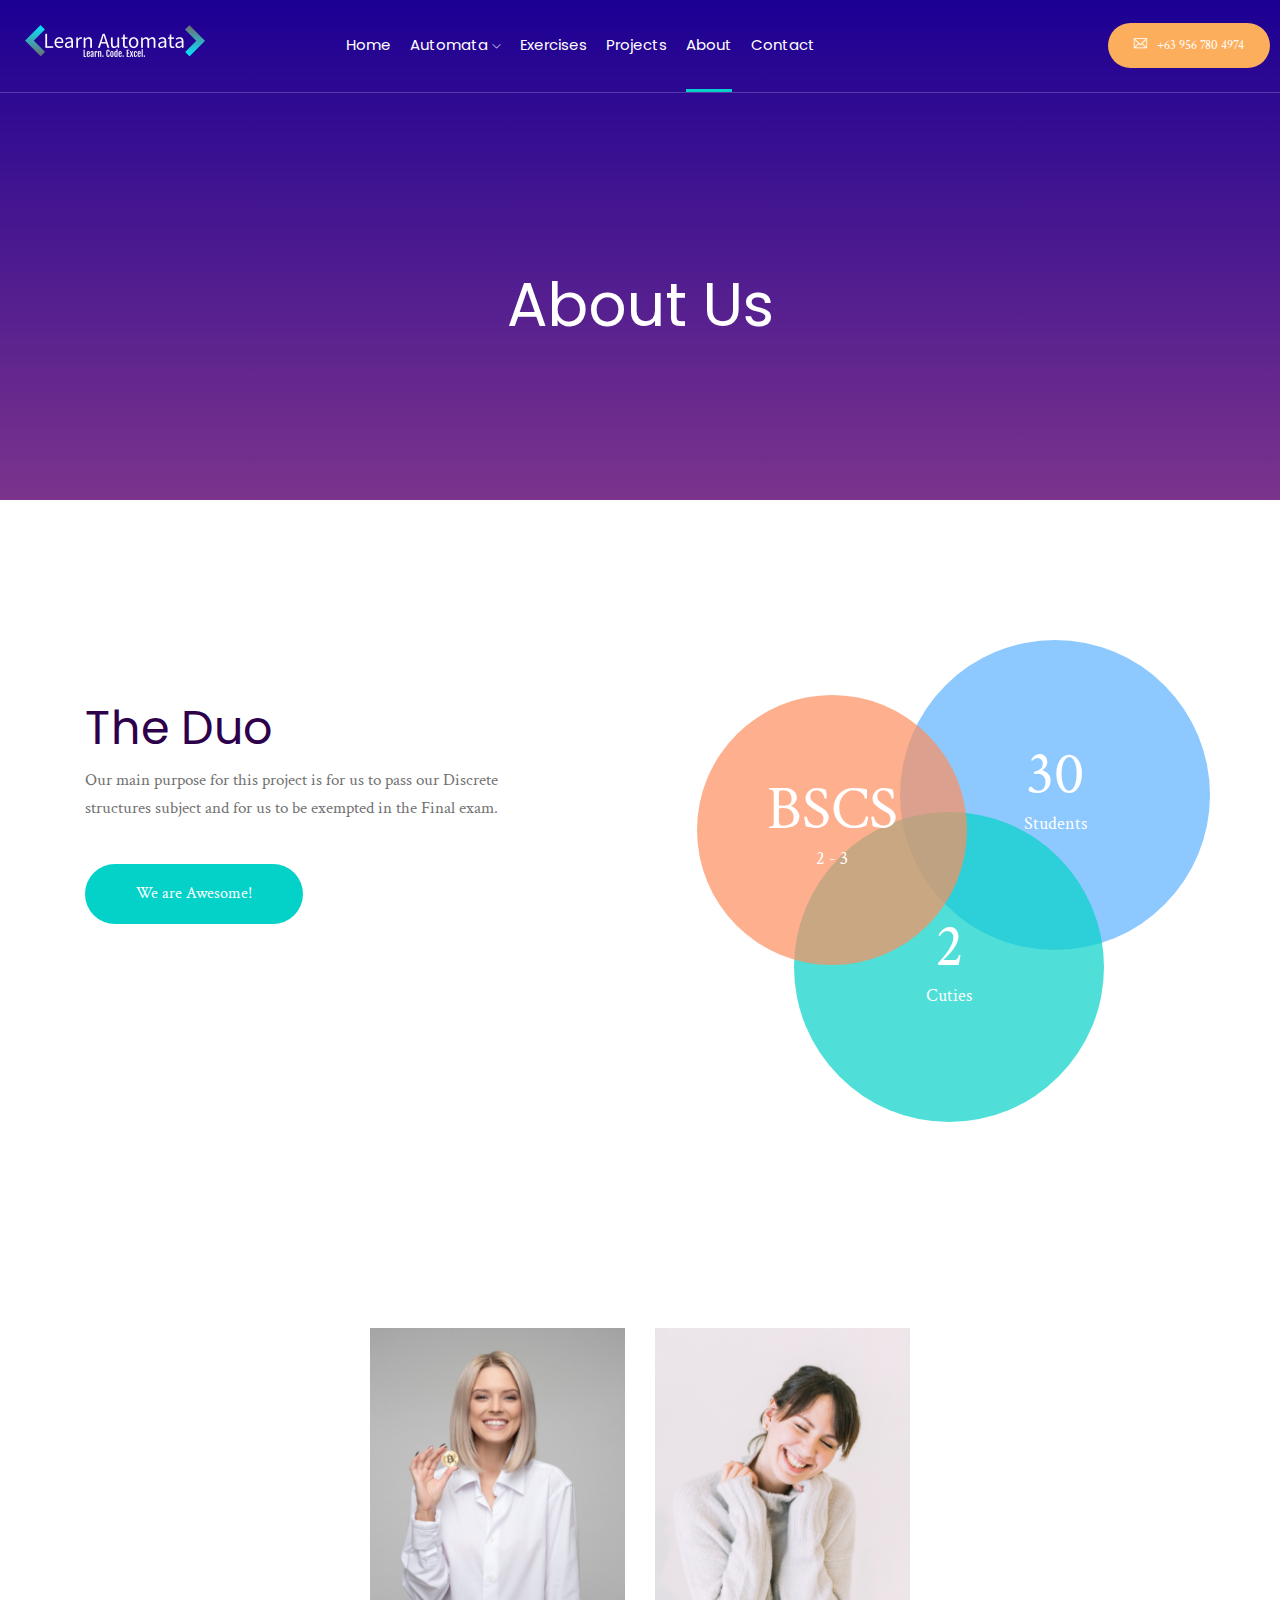
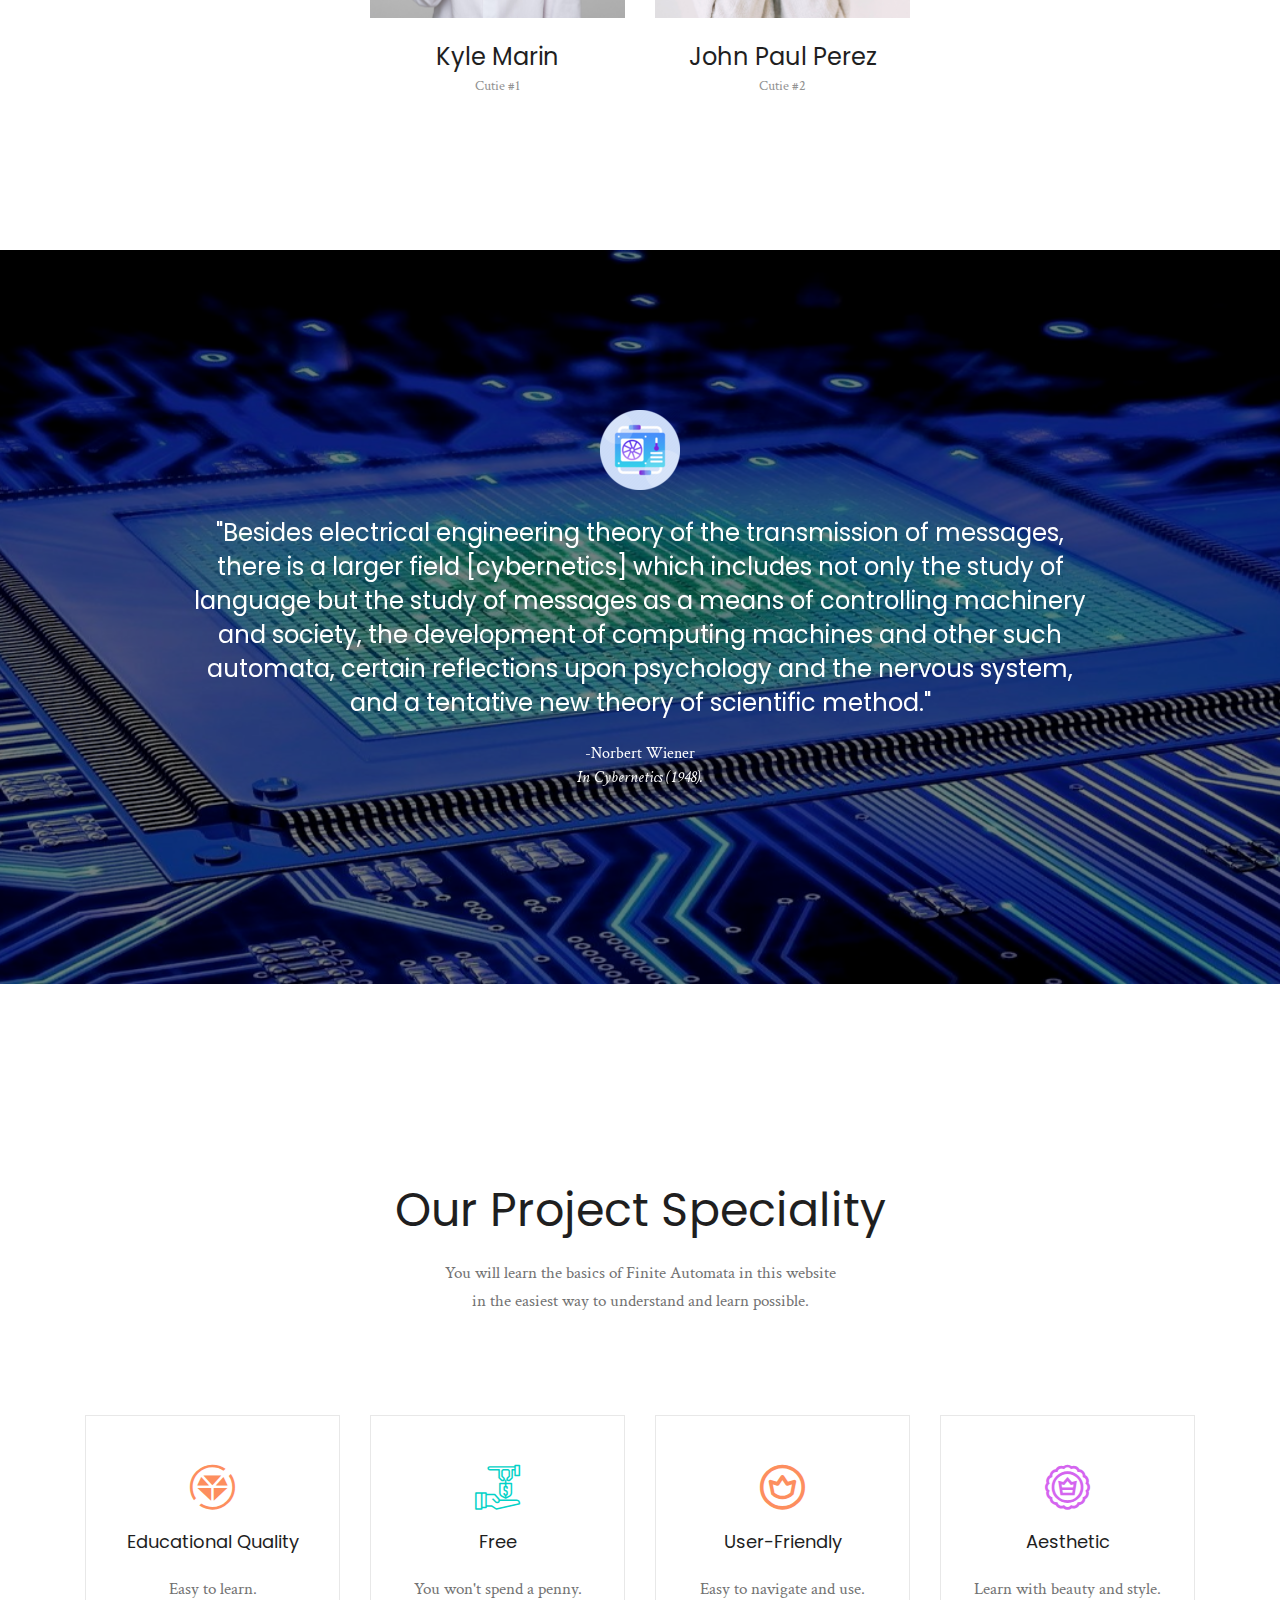
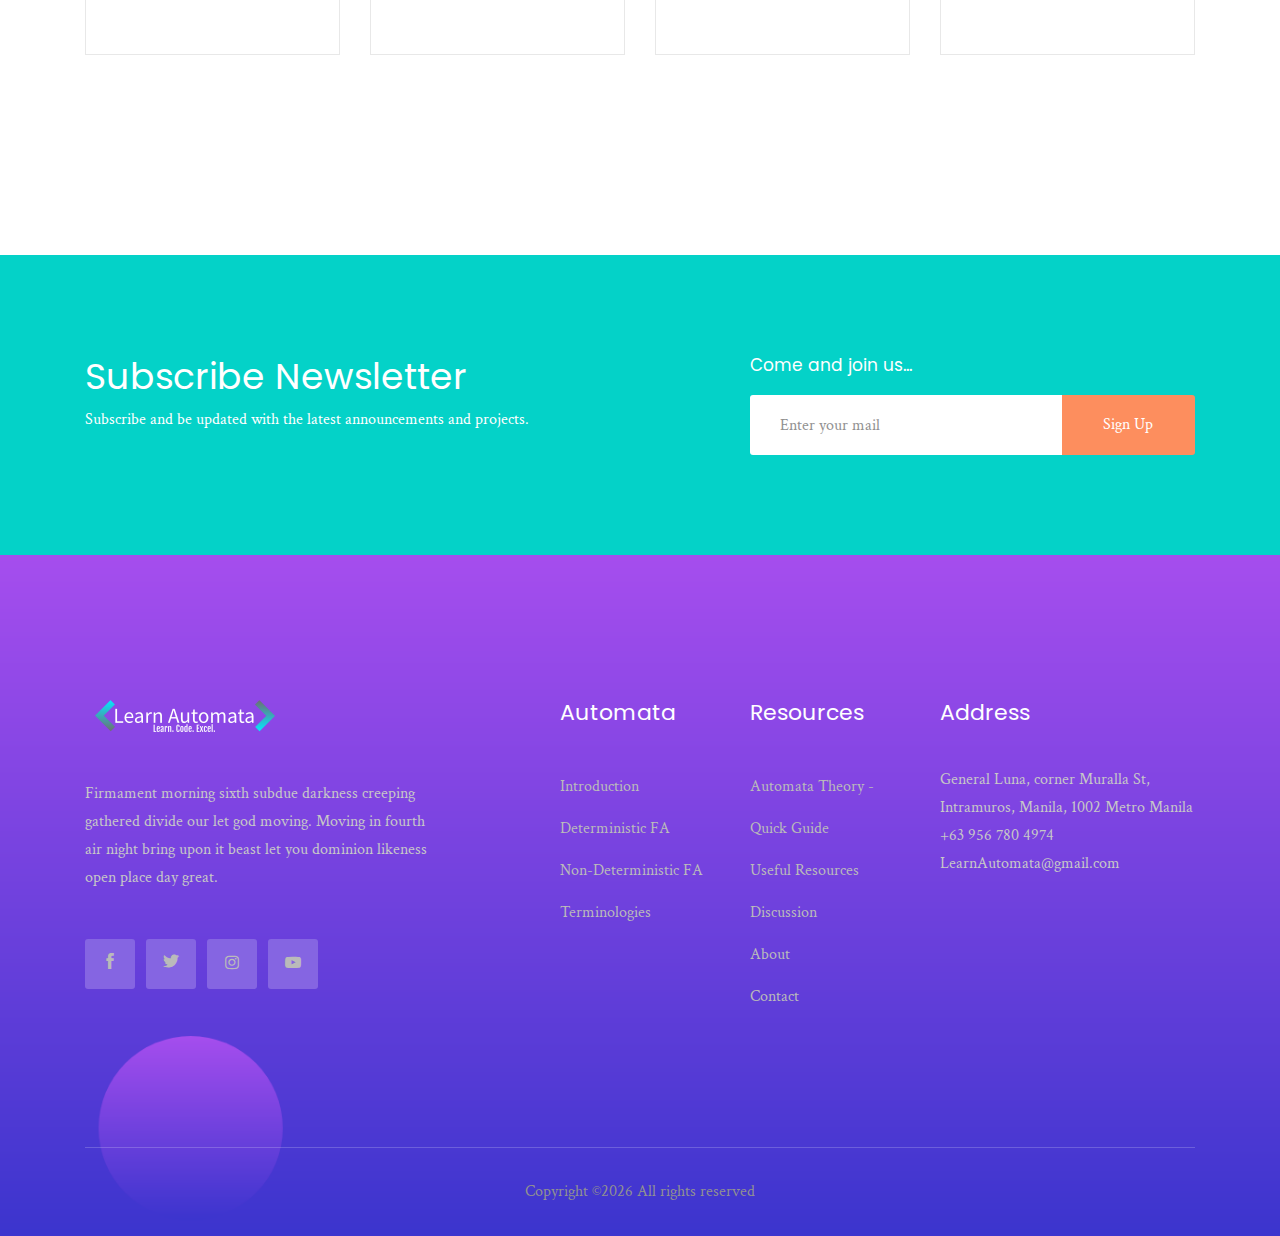
==== commit 1cef7c88: "fix things" ====
--- a/about.html
+++ b/about.html
@@ -212,7 +212,7 @@
     </div>
     <!-- our_team_member_end -->
 
-    <!-- testimonial_area_start -->
+  <!-- testimonial_area_start -->
     <div class="testimonial_area testimonial_bg_1 overlay">
         <div class="testmonial_active owl-carousel">
             <div class="single_testmoial">
@@ -224,10 +224,15 @@
                                     <img src="img/testmonial/author_img.png" alt="">
                                 </div>
                                 <p>
-                                    "Nasa Pilipinas ka iha magtagalog ka magmumukha <br>
-                                    kaming katawa-tawa kung kami ang mag-aadjust sayo."
+                                    "Besides electrical engineering theory of the transmission of messages,<br>
+                                     there is a larger field [cybernetics] which includes not only the study of<br>
+                                     language but the study of messages as a means of controlling machinery<br>
+                                     and society, the development of computing machines and other such<br>
+                                     automata, certain reflections upon psychology and the nervous system,<br>
+                                     and a tentative new theory of scientific method."
                                 </p>
-                                <span> -Robin Padilla</span>
+                                <span> -Norbert Wiener<br>
+                                    <i>In Cybernetics (1948).</i></span>
                             </div>
                         </div>
                     </div>
@@ -242,16 +247,21 @@
                                     <img src="img/testmonial/author_img.png" alt="">
                                 </div>
                                 <p>
-                                    "Aling Vicky! Aling Vicky! <br> 
-									Yung anak mo nahulog sa kanal!"
+                                    "Charles Babbage proposed to make an automaton chess-player which <br>
+                                    should register mechanically the number of games lost and gained in<br>
+                                     consequence of every sort of move. Thus, the longer the automaton<br>
+                                    went on playing game, the more experienced it would become by the<br>
+                                    accumulation of experimental results. Such a machine precisely<br>
+                                    represents the acquirement of experience by our nervous organization."
                                 </p>
-                                <span> -Bystander</span>
-                            </div>
-                        </div>
-                    </div>
-                </div>
-            </div>
-			<div class="single_testmoial">
+                                <span> -William Stanley Jevons<br>
+                                     <i>In ‘Experimental Legislation’, Popular Science (Apr 1880)</i></span>
+                            </div>
+                        </div>
+                    </div>
+                </div>
+            </div>
+            <div class="single_testmoial">
                 <div class="container">
                     <div class="row">
                         <div class="col-xl-12">
@@ -260,15 +270,21 @@
                                     <img src="img/testmonial/author_img.png" alt="">
                                 </div>
                                 <p>
-                                    "You're Road!"
+                                    In any conceivable method ever invented by man, an automaton which <br>
+                                    produces an object by copying a pattern, will go first from the <br>
+                                    pattern to a description to the object. It first abstracts what<br>
+                                     the thing is like, and then carries it out. It’s therefore simpler <br>
+                                     not to extract from a real object its definition, but to start <br>
+                                     from the definition.
                                 </p>
-                                <span> -Jenny</span>
-                            </div>
-                        </div>
-                    </div>
-                </div>
-            </div>
-			<div class="single_testmoial">
+                                <span> -John von Neumann<br>
+                                    <i>From lecture series on self-replicating machines at the University of Illinois, Lecture 5 (Dec 1949)</i></span>
+                            </div>
+                        </div>
+                    </div>
+                </div>
+            </div>
+            <div class="single_testmoial">
                 <div class="container">
                     <div class="row">
                         <div class="col-xl-12">
@@ -277,15 +293,19 @@
                                     <img src="img/testmonial/author_img.png" alt="">
                                 </div>
                                 <p>
-                                    "Bakit ako matatakot?!"
+                                    "Ninety-nine [students] out of a hundred are automata, careful to walk<br>
+                                     in prescribed paths, careful to follow the prescribed custom. This is <br>
+                                     not an accident but the result of substantial education, which, <br>
+                                     scientifically defined, is the subsumption of the individual."
                                 </p>
-                                <span> -Jun Calumpiano</span>
-                            </div>
-                        </div>
-                    </div>
-                </div>
-            </div>
-			<div class="single_testmoial">
+                                <span> -William T Harris<br>
+                                    <i>As quoted in various 21st century books, each time cited only as from the The Philosophy of Education (1906)</i></span>
+                            </div>
+                        </div>
+                    </div>
+                </div>
+            </div>
+            <div class="single_testmoial">
                 <div class="container">
                     <div class="row">
                         <div class="col-xl-12">
@@ -294,15 +314,17 @@
                                     <img src="img/testmonial/author_img.png" alt="">
                                 </div>
                                 <p>
-                                    "Wala na finish na."
+                                    "The primary aim, object, and purpose of consciousness is control. <br>
+                                    Consciousness in a mere automaton is a useless and unnecessary epiphenomenon."
                                 </p>
-                                <span> -Bethel Vendelmar Jr.</span>
-                            </div>
-                        </div>
-                    </div>
-                </div>
-            </div>
-			<div class="single_testmoial">
+                                <span> -Conwy Lloyd Morgan<br>
+                                    <i>An Introduction to Comparative Psychology (1894)</i></span>
+                            </div>
+                        </div>
+                    </div>
+                </div>
+            </div>
+            <div class="single_testmoial">
                 <div class="container">
                     <div class="row">
                         <div class="col-xl-12">
@@ -311,9 +333,16 @@
                                     <img src="img/testmonial/author_img.png" alt="">
                                 </div>
                                 <p>
-                                    "Advance ako mag-isip."
+                                    "We see, then, that the disappearance of the conscious personality,<br>
+                                    the predominance of the unconscious personality, the turning by means<br>
+                                    of suggestion and contagion of feelings and ideas in an identical direction, <br>
+                                    the tendency to immediately transform the suggested ideas into acts; these, <br>
+                                    we see, are the principal characteristics of the individual forming part of <br>
+                                    a crowd. He is no longer himself, but has become an automaton who has ceased <br>
+                                    to be guided by his will."
                                 </p>
-                                <span> -Albert Mangapit</span>
+                                <span> -Gustave Le Bon<br>
+                                    <i>From Psychologie des Foules (1895), 20. English text in The Crowd: A Study of the Popular Mind (1897)</i></span>
                             </div>
                         </div>
                     </div>
@@ -399,7 +428,7 @@
                 <div class="col-xl-5 offset-xl-1 col-lg-6">
                     <div class="newsletter_form">
                         <h4>Come and join us...</h4>
-                        <form action="#" class="newsletter_form">
+                        <form action="contact_process.php" class="newsletter_form">
                             <input type="text" placeholder="Enter your mail">
                             <button type="submit">Sign Up</button>
                         </form>
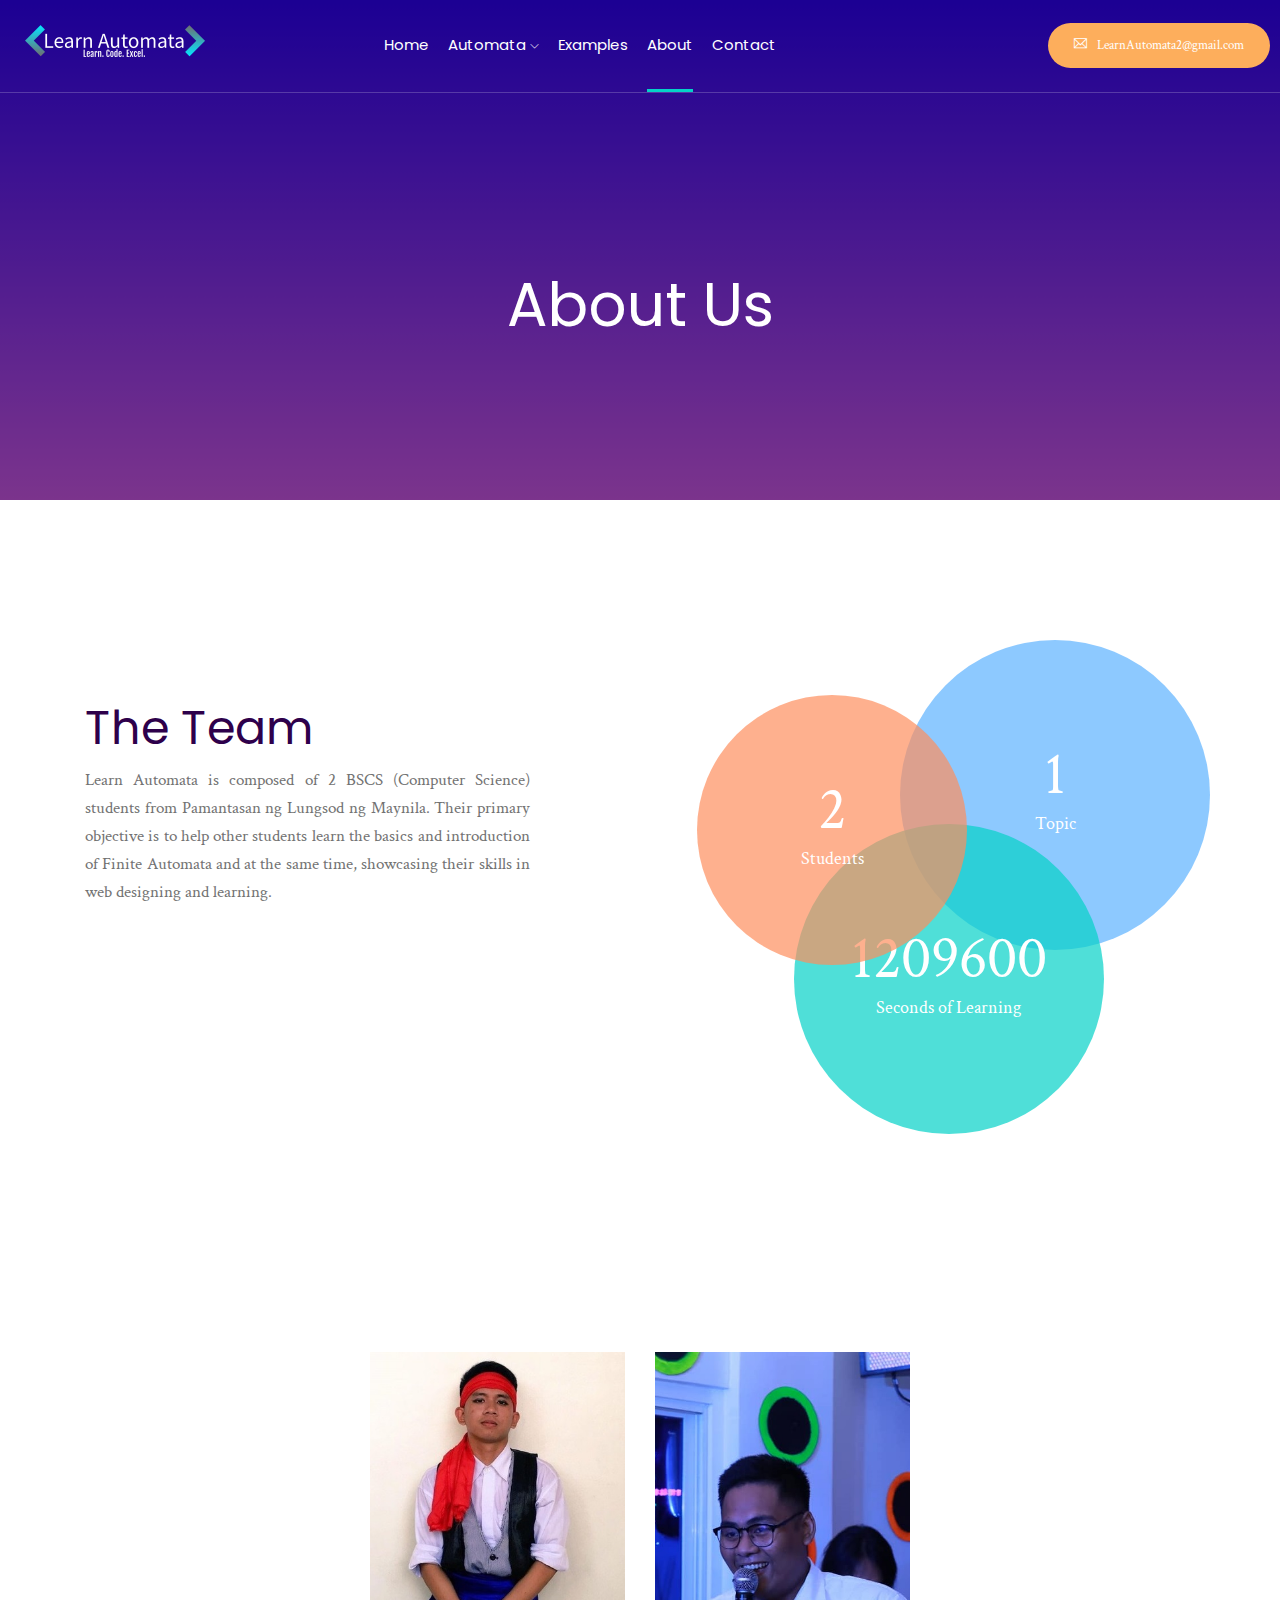
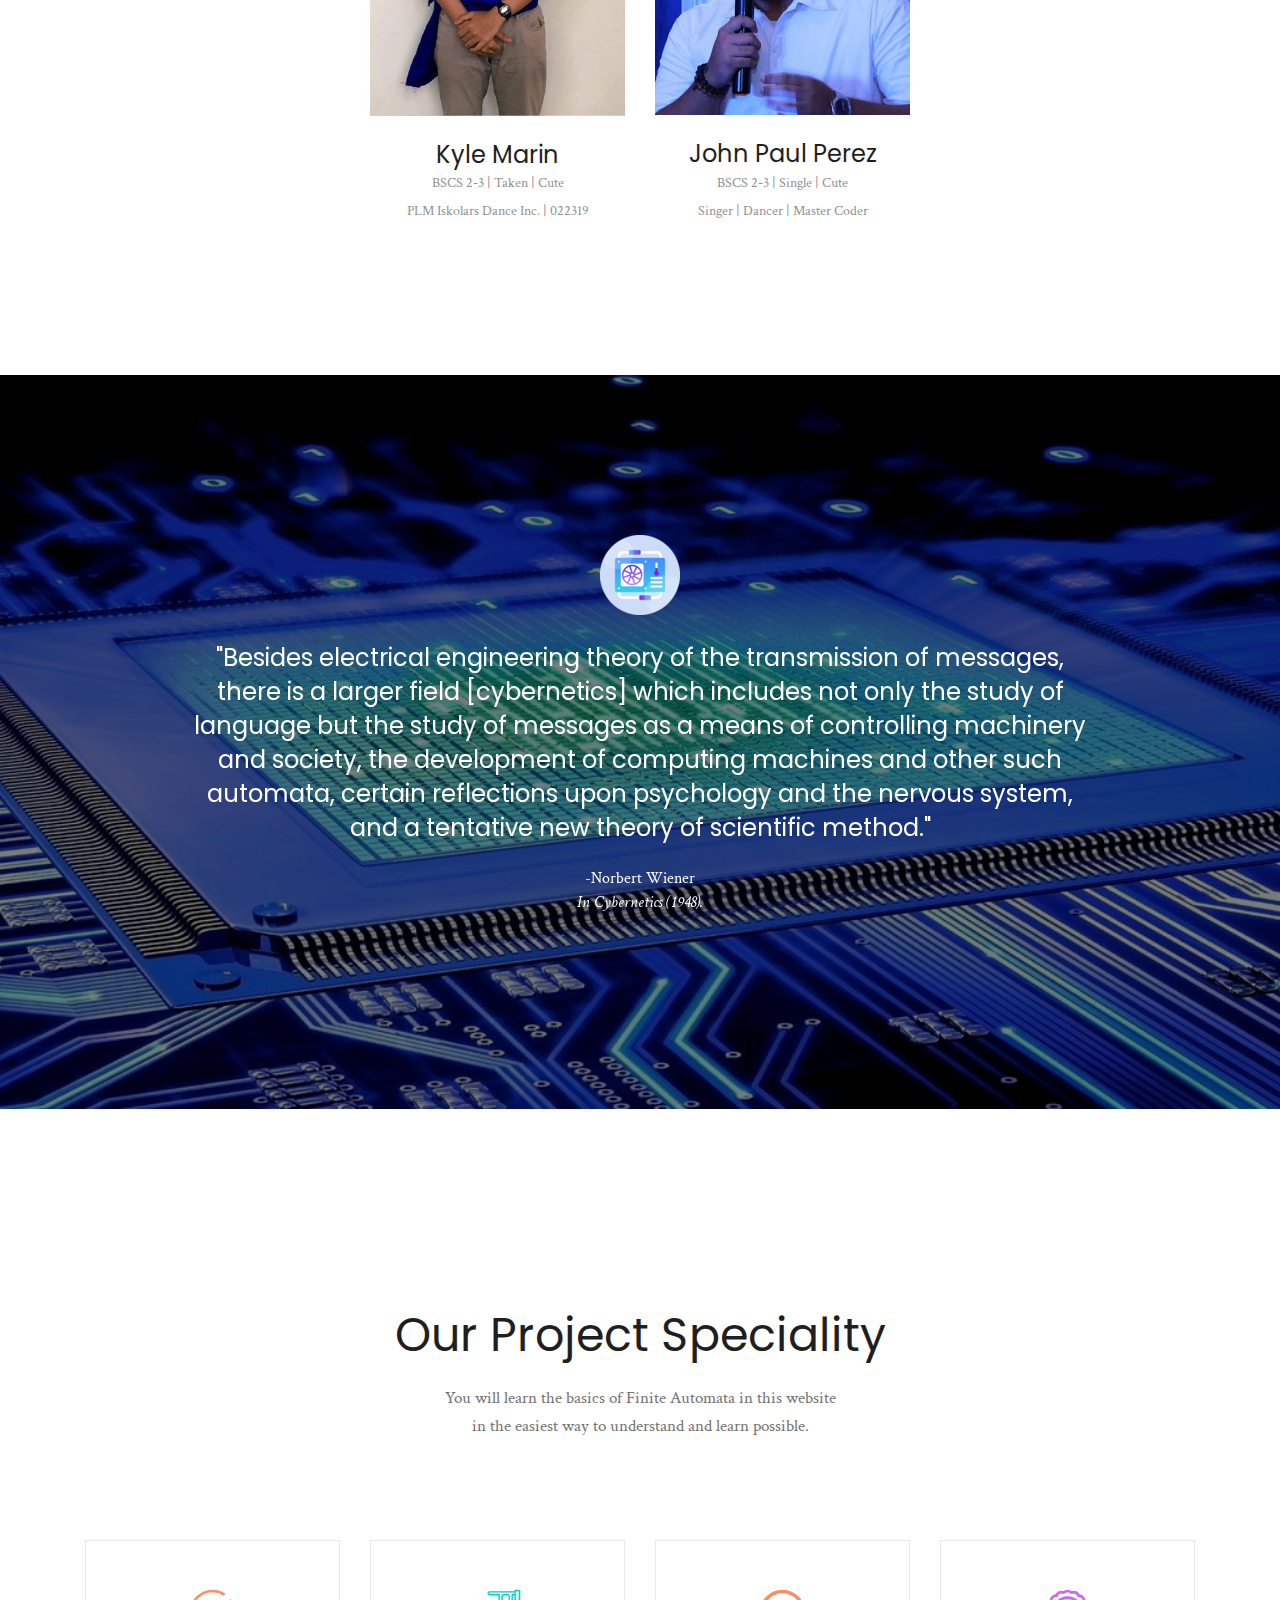
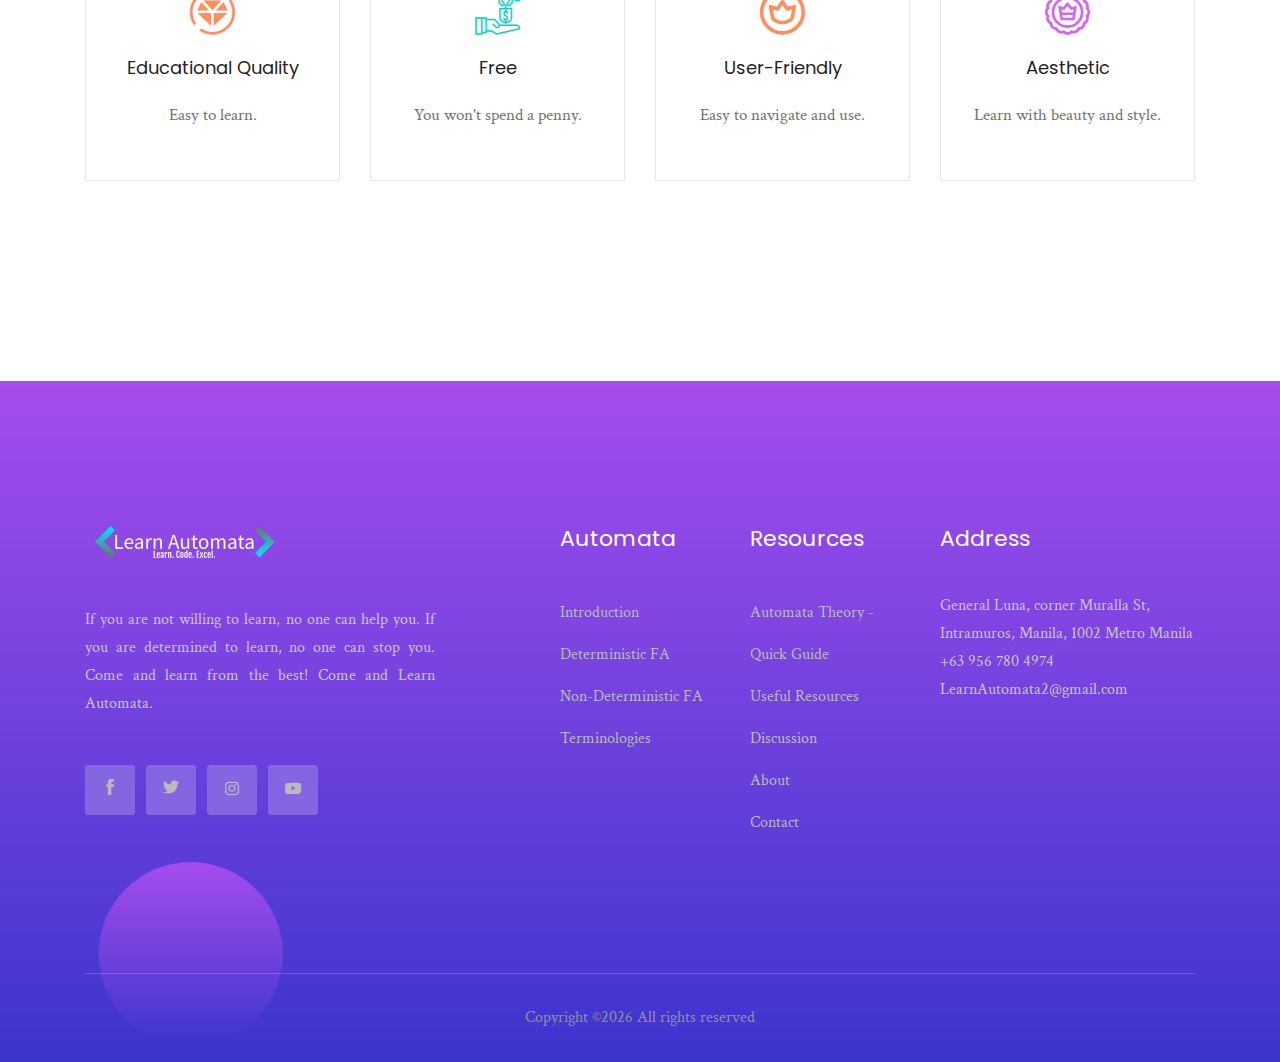
==== commit 2ee96552: "final changes" ====
--- a/about.html
+++ b/about.html
@@ -58,8 +58,7 @@
                                                 <li><a href="terminologies.html">Terminologies</a></li>
                                             </ul>
                                         </li>
-                                           <li><a href="exercises.html">Exercises</a></li>
-                                           <li><a href="projects.html">Projects</a></li>
+                                           <li><a href="exercises.html">Examples</a></li>
                                            <li><a class="active" href="about.html">About</a></li>
                                         <li><a href="contact.html">Contact</a></li>
                                     </ul>
@@ -71,7 +70,7 @@
                                 <div class="live_chat_btn">
                                     <a class="boxed_btn_orange" href="contact.html"> <!-- insert link???--->
                                         <i class="ti-email"></i>
-                                        <span>+63 956 780 4974</span>
+                                        <span>LearnAutomata2@gmail.com</span>
                                     </a>
                                 </div>
                             </div>
@@ -98,10 +97,10 @@
             <div class="row">
                 <div class="col-xl-5 col-lg-6">
                     <div class="single_about_info">
-                        <h3>The Duo</h3>
-                        <p>Our main purpose for this project is for us to pass our Discrete 
-							structures subject and for us to be exempted in the Final exam.</p>
-                        <a href="#" class="boxed_btn">We are Awesome!</a>
+                        <h3>The Team</h3>
+                        <p style="text-align: justify">Learn Automata is composed of 2 BSCS (Computer Science) students from Pamantasan ng Lungsod ng Maynila.
+			    Their primary objective is to help other students learn the basics and introduction of Finite Automata
+			    and at the same time, showcasing their skills in web designing and learning.</p>
                     </div>
                 </div>
                 <div class="col-xl-6 offset-xl-1 col-lg-6">
@@ -109,16 +108,16 @@
                         <div class="courses">
                             <div class="inner_courses">
                                 <div class="text_info">
-                                    <span>BSCS</span>
-                                    <p> 2 - 3</p>
+                                    <span>2</span>
+                                    <p>Students</p>
                                 </div>
                             </div>
                         </div>
                         <div class="courses-blue">
                             <div class="inner_courses">
                                 <div class="text_info">
-                                    <span>30</span>
-                                    <p> Students</p>
+                                    <span>1</span>
+                                    <p>Topic</p>
                                 </div>
 
                             </div>
@@ -126,8 +125,8 @@
                         <div class="courses-sky">
                             <div class="inner_courses">
                                 <div class="text_info">
-                                    <span>2</span>
-                                    <p> Cuties</p>
+                                    <span>1209600</span>
+                                    <p>Seconds of Learning</p>
                                 </div>
 
                             </div>
@@ -162,32 +161,32 @@
                 <div class="col-xl-3 col-md-6 col-lg-3">
                     <div class="single_team">
                         <div class="thumb">
-                            <img src="img/team/2.png" alt="">
+                            <img src="img/team/kyle.jpg" alt="">
                             <div class="social_link">
-                                <a href="#"><i class="fa fa-envelope"></i></a>
-                                <a href="#"><i class="fa fa-twitter"></i></a>
-                                <a href="#"><i class="fa fa-linkedin"></i></a>
+                                <a href="https://www.instagram.com/kyleeemarin/"><i class="fa fa-instagram"></i></a>
+                                <a href="https://twitter.com/kairucxz"><i class="fa fa-twitter"></i></a>
+                                <a href="facebook.com/kyle.marin.3"><i class="fa fa-facebook"></i></a>
                             </div>
                         </div>
                         <div class="master_name text-center">
                             <h3>Kyle Marin</h3>
-                            <p>Cutie #1</p>
+                            <p>BSCS 2-3 | Taken | Cute <br> PLM Iskolars Dance Inc. | 022319</p>
                         </div>
                     </div>
                 </div>
                 <div class="col-xl-3 col-md-6 col-lg-3">
                     <div class="single_team">
                         <div class="thumb">
-                            <img src="img/team/3.png" alt="">
+                            <img src="img/team/jp.jpg" alt="">
                             <div class="social_link">
-                                <a href="#"><i class="fa fa-envelope"></i></a>
-                                <a href="#"><i class="fa fa-twitter"></i></a>
-                                <a href="#"><i class="fa fa-linkedin"></i></a>
+                                <a href="https://www.instagram.com/supremo_dp/"><i class="fa fa-instagram"></i></a>
+                                <a href="https://twitter.com/johnnypieee"><i class="fa fa-twitter"></i></a>
+                                <a href="https://www.facebook.com/john29paul"><i class="fa fa-facebook"></i></a>
                             </div>
                         </div>
                         <div class="master_name text-center">
                             <h3>John Paul Perez</h3>
-                            <p>Cutie #2</p>
+                            <p>BSCS 2-3 | Single | Cute <br> Singer | Dancer | Master Coder</p>
                         </div>
                     </div>
                 </div>
@@ -415,30 +414,6 @@
     </div>
     <!-- our_courses_end -->
 
-    <!-- subscribe_newsletter_Start -->
-    <div class="subscribe_newsletter">
-        <div class="container">
-            <div class="row">
-                <div class="col-xl-6 col-lg-6">
-                    <div class="newsletter_text">
-                        <h3>Subscribe Newsletter</h3>
-                        <p>Subscribe and be updated with the latest announcements and projects.</p>
-                    </div>
-                </div>
-                <div class="col-xl-5 offset-xl-1 col-lg-6">
-                    <div class="newsletter_form">
-                        <h4>Come and join us...</h4>
-                        <form action="contact_process.php" class="newsletter_form">
-                            <input type="text" placeholder="Enter your mail">
-                            <button type="submit">Sign Up</button>
-                        </form>
-                    </div>
-                </div>
-            </div>
-        </div>
-    </div>
-    <!-- subscribe_newsletter_end -->
-
     <!-- footer -->
     <footer class="footer footer_bg_1">
         <div class="footer_top">
@@ -451,30 +426,30 @@
                                     <img src="img/logo.png" alt="">
                                 </a>
                             </div>
-                            <p>
-                                Firmament morning sixth subdue darkness creeping gathered divide our let god moving.
-                                Moving in fourth air night bring upon it beast let you dominion likeness open place day
-                                great.
+                            <p style="text-align:justify">
+                                If you are not willing to learn, no one can help you. 
+				If you are determined to learn, no one can stop you.
+				Come and learn from the best! Come and Learn Automata.
                             </p>
                             <div class="socail_links">
                                 <ul>
                                     <li>
-                                        <a href="#">
+                                        <a href="https://www.facebook.com/groups/automata/">
                                             <i class="ti-facebook"></i>
                                         </a>
                                     </li>
                                     <li>
-                                        <a href="#">
+                                        <a href="https://twitter.com/hashtag/automata?lang=en">
                                             <i class="ti-twitter-alt"></i>
                                         </a>
                                     </li>
                                     <li>
-                                        <a href="#">
+                                        <a href="https://www.instagram.com/explore/tags/automata/?hl=en">
                                             <i class="fa fa-instagram"></i>
                                         </a>
                                     </li>
                                     <li>
-                                        <a href="#">
+                                        <a href="https://www.youtube.com/watch?v=fp0RKpQHBVw">
                                             <i class="fa fa-youtube-play"></i>
                                         </a>
                                     </li>
@@ -520,7 +495,7 @@
                                 General Luna, corner Muralla St, <br>
 								Intramuros, Manila, 1002 Metro Manila <br>
                                 +63 956 780 4974 <br>
-                                LearnAutomata@gmail.com
+                                LearnAutomata2@gmail.com
                             </p>
                         </div>
                     </div>
@@ -534,7 +509,7 @@
                     <div class="col-xl-12">
                         <p class="copy_right text-center">
                             <!-- Link back to Colorlib can't be removed. Template is licensed under CC BY 3.0. -->
-Copyright &copy;<script>document.write(new Date().getFullYear());</script> All rights reserved 
+Copyright &copy;<script>document.write(new Date().getFullYear());</script> All rights reserved
 <!-- Link back to Colorlib can't be removed. Template is licensed under CC BY 3.0. -->
                         </p>
                     </div>
